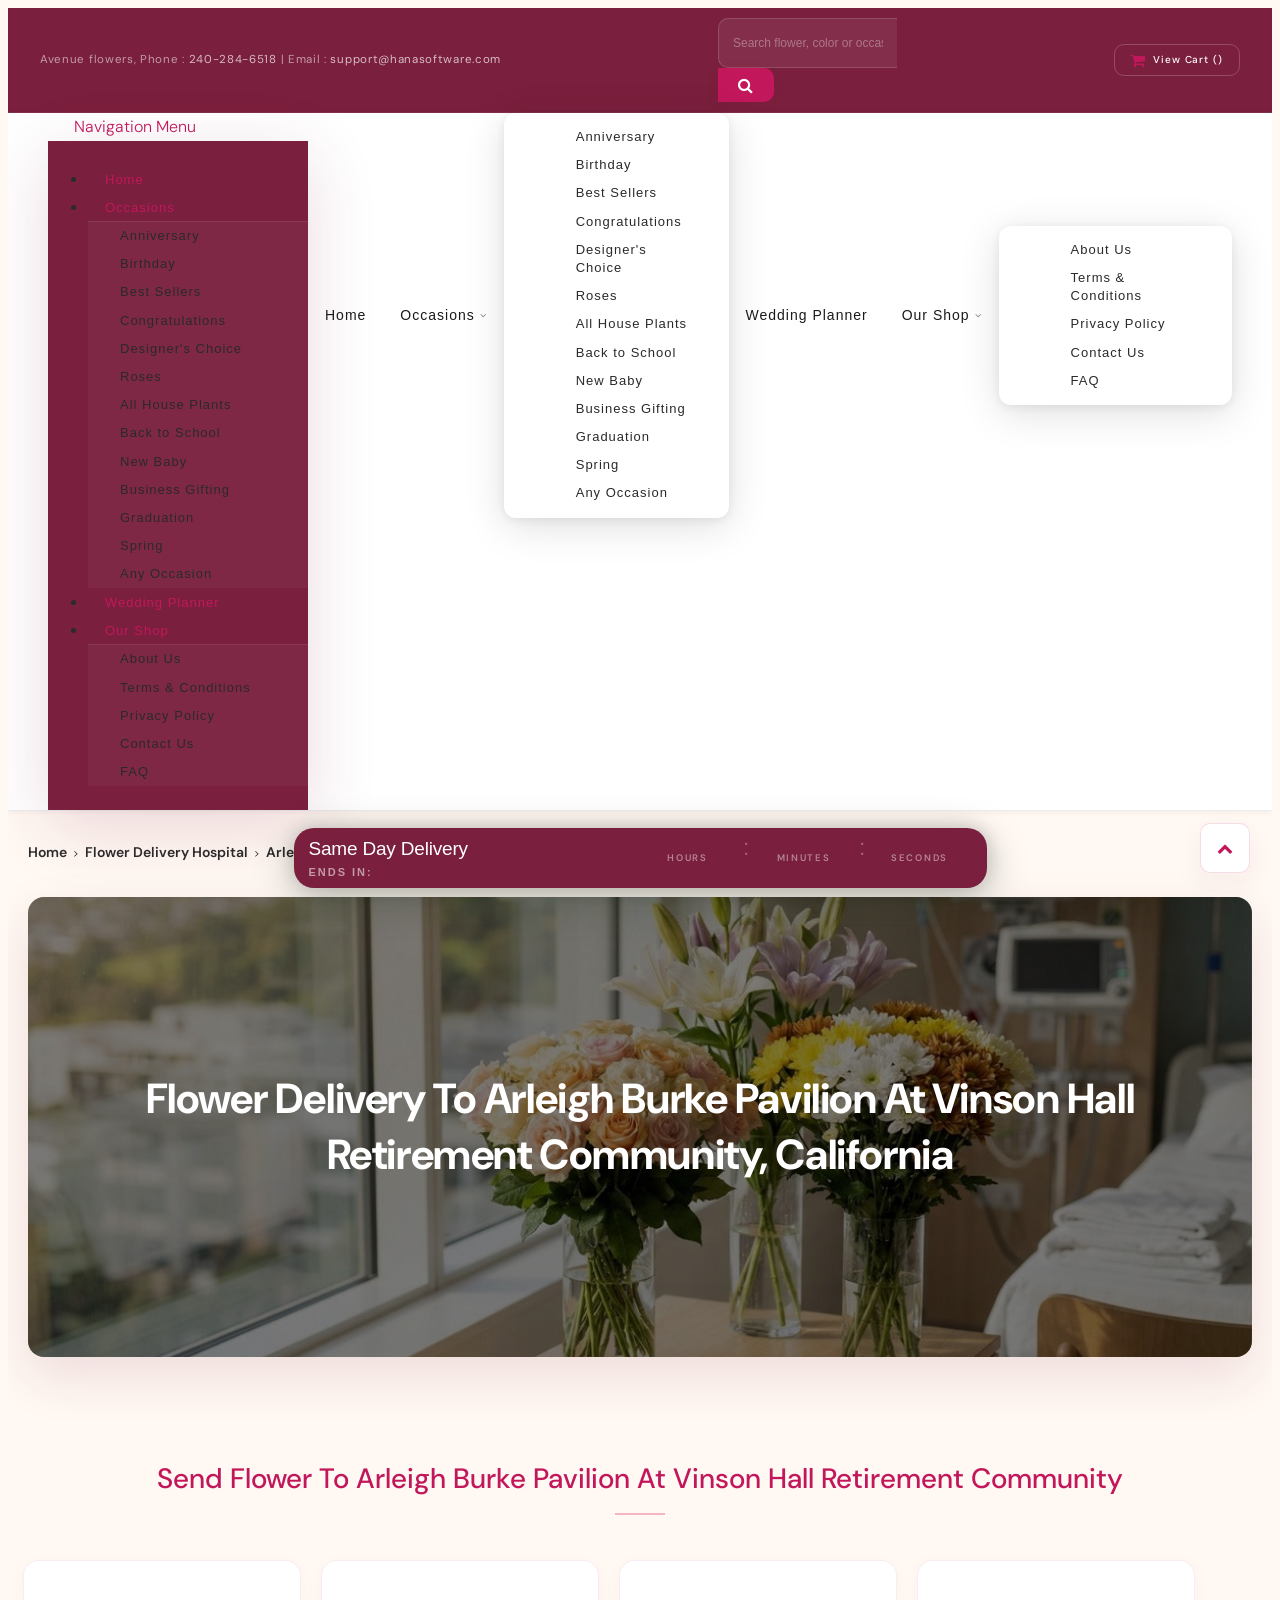
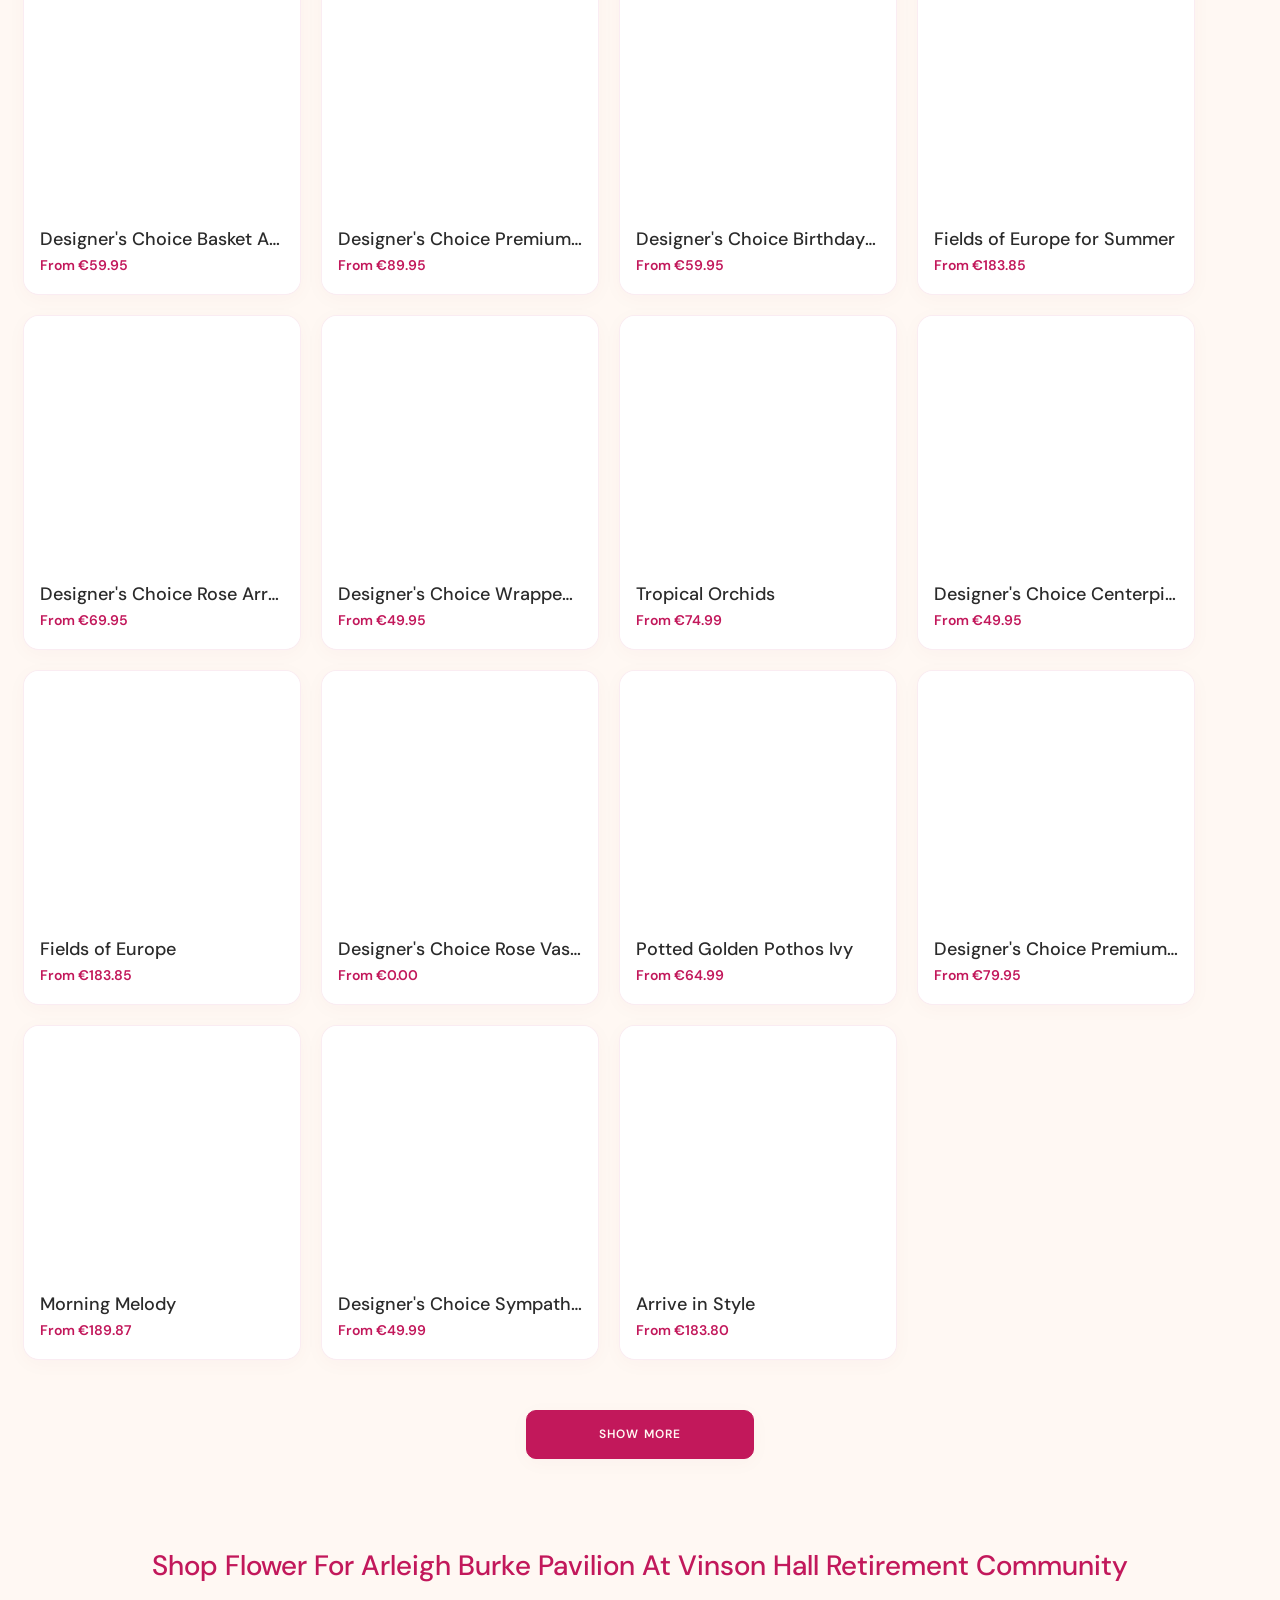
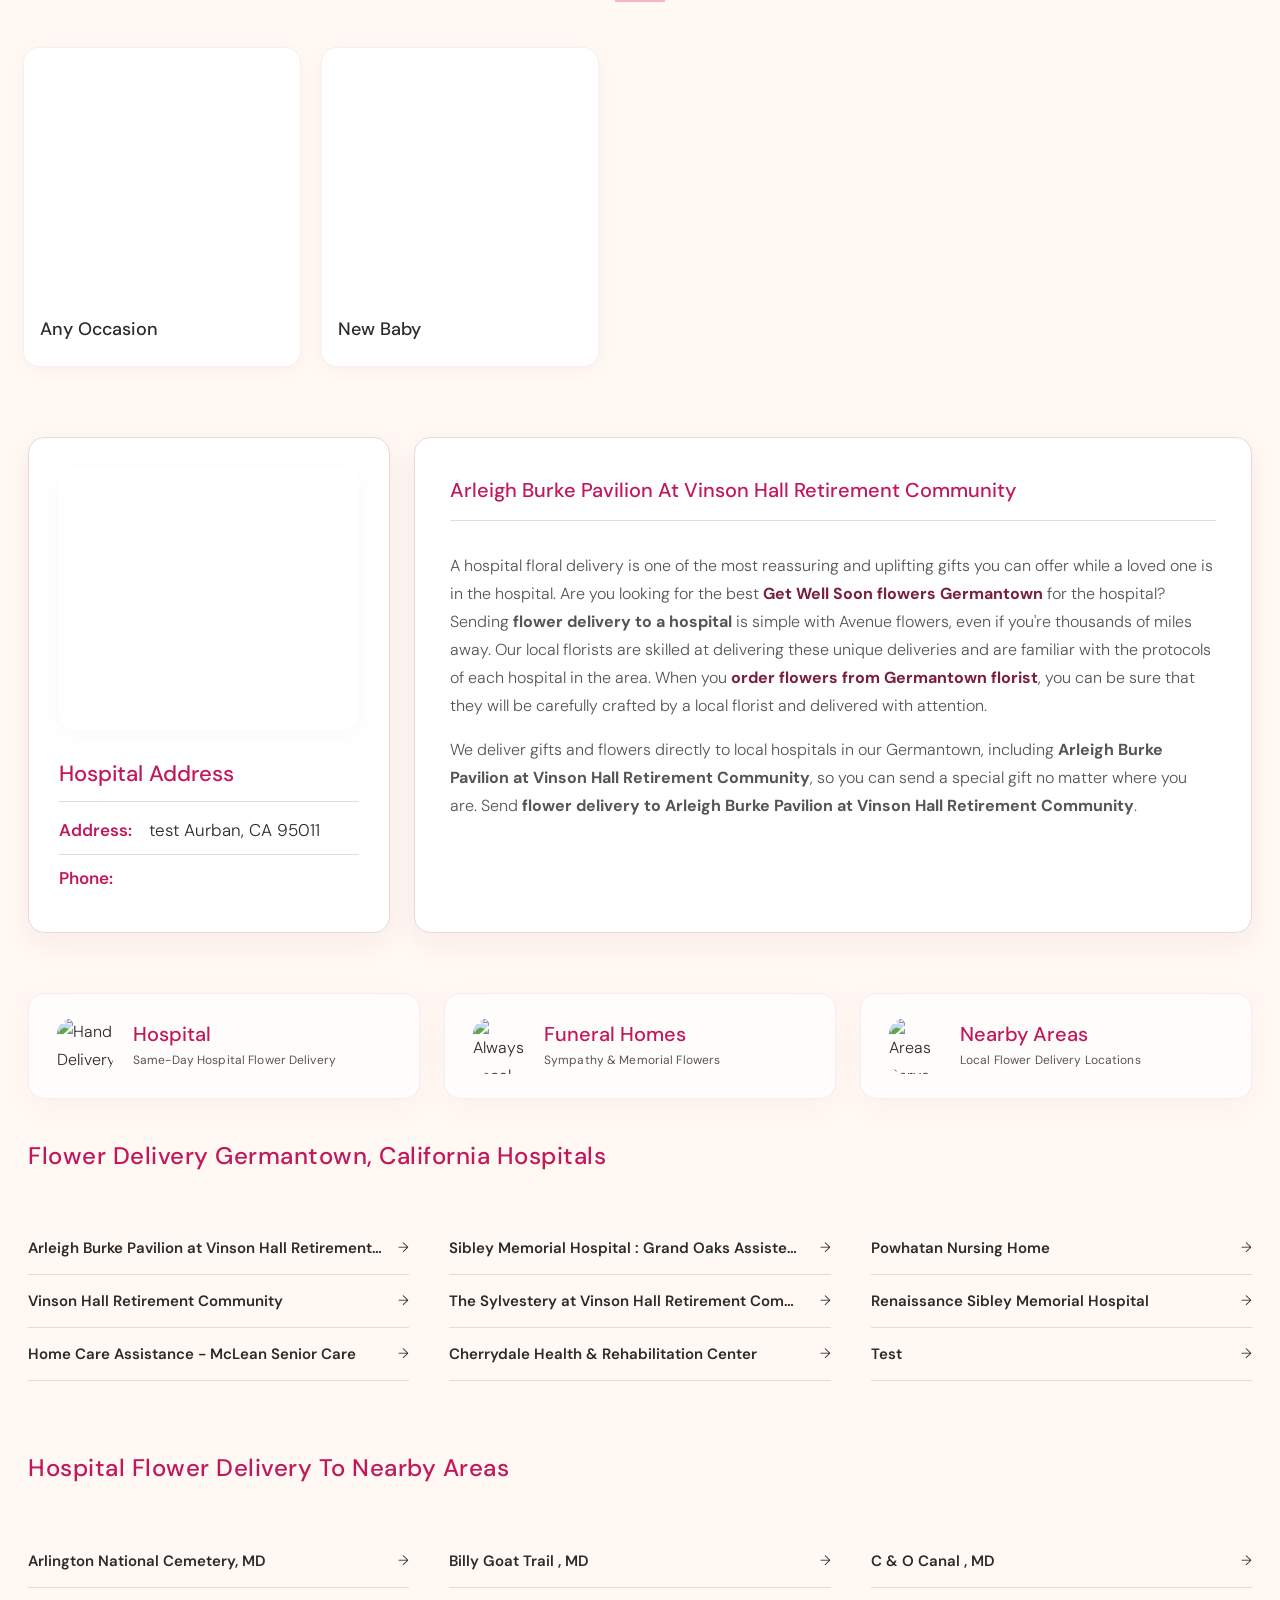
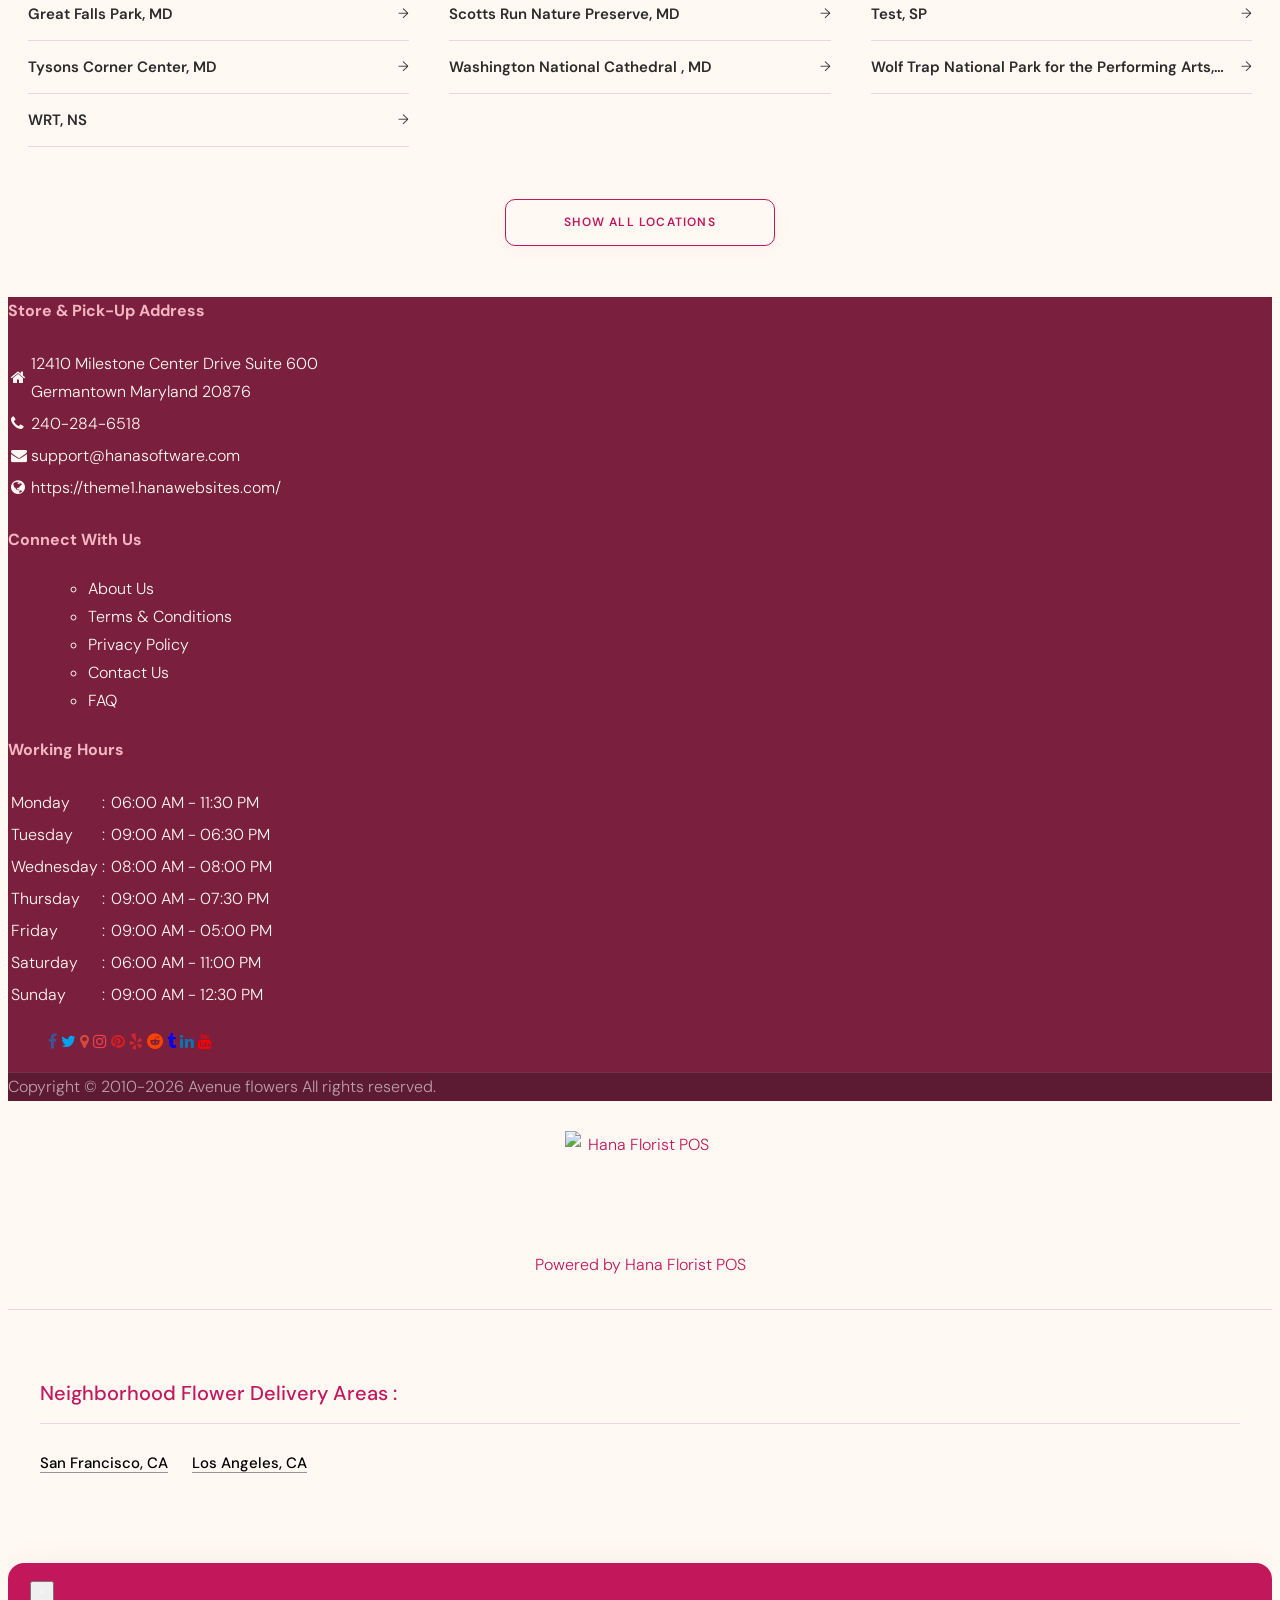
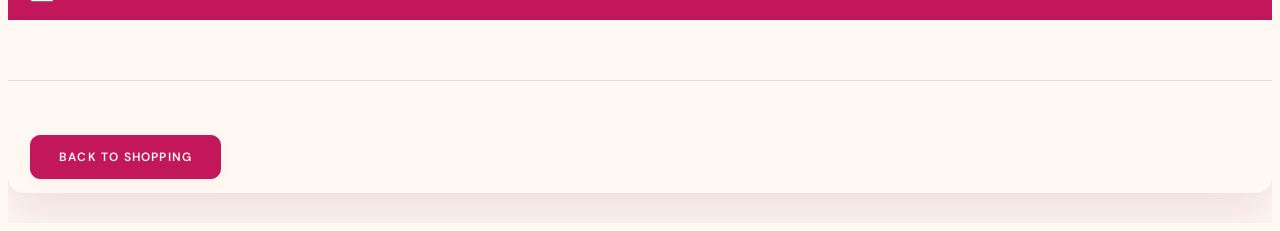
==== HospitalDelivery.html @ 13604759 "Add files via upload" ====
<!DOCTYPE html>
<html lang="en">

<head>

    <meta http-equiv="content-type" content="text/html; charset=utf-8" />
    <meta name="viewport" content="width=device-width,initial-scale=1.0">



    <script>
        // Ensures the cookie is available on all paths by explicitly setting path=/
        document.cookie = "CurrentBrowserPath=" + encodeURIComponent(window.location.pathname) + "; path=/";
    </script>



    <title>Flower Delivery to Arleigh Burke Pavilion at Vinson Hall Retirement Community, Aurban, California | Avenue
        flowers Florist</title>
    <meta name="keywords"
        content="Arleigh Burke Pavilion at Vinson Hall Retirement Community Flower Delivery, Arleigh Burke Pavilion at Vinson Hall Retirement Community, Avenue flowers Florist" />
    <meta name="description"
        content="Arleigh Burke Pavilion at Vinson Hall Retirement Community Flower Delivery. Order flowers online for delivery to Arleigh Burke Pavilion at Vinson Hall Retirement Community in Aurban, California from Avenue flowers Florist." />

    <link rel="canonical"
        href="https://theme1.hanawebsites.com/hospital-flower-delivery/arleigh-burke-pavilion-at-vinson-hall-retirement-community/654" />

    <!-- Facebook Meta Tags -->
    <meta property='og:site_name' content='Avenue flowers'>
    <meta property='og:url'
        content='https://theme1.hanawebsites.com/hospital-flower-delivery/arleigh-burke-pavilion-at-vinson-hall-retirement-community/654'>
    <meta property='og:type' content='website'>
    <meta property='og:title'
        content='Flower Delivery to Arleigh Burke Pavilion at Vinson Hall Retirement Community, Aurban, California | Avenue flowers Florist'>
    <meta property='og:description'
        content='Arleigh Burke Pavilion at Vinson Hall Retirement Community Flower Delivery. Order flowers online for delivery to Arleigh Burke Pavilion at Vinson Hall Retirement Community in Aurban, California from Avenue flowers Florist.'>
    <meta property='og:image'
        content='https://res.cloudinary.com/dizexseir/image/upload/v1641465636/ProImages/xhp5hwuwrxm6uxljllu5.png'>

    <!-- Twitter Meta Tags -->
    <meta name='twitter: card' content='summary_large_image'>
    <meta name='twitter: url'
        content='https://theme1.hanawebsites.com/hospital-flower-delivery/arleigh-burke-pavilion-at-vinson-hall-retirement-community/654'>
    <meta name='twitter: title'
        content='Flower Delivery to Arleigh Burke Pavilion at Vinson Hall Retirement Community, Aurban, California | Avenue flowers Florist'>
    <meta name='twitter: description'
        content='Arleigh Burke Pavilion at Vinson Hall Retirement Community Flower Delivery. Order flowers online for delivery to Arleigh Burke Pavilion at Vinson Hall Retirement Community in Aurban, California from Avenue flowers Florist.'>
    <meta name='twitter: image'
        content='https://res.cloudinary.com/dizexseir/image/upload/v1641465636/ProImages/xhp5hwuwrxm6uxljllu5.png'>

    <script
        type='application/ld+json'>{"@context":"https://schema.org/","@type":"Organization","url":"https://theme1.hanawebsites.com/","logo":"https://res.cloudinary.com/dizexseir/image/upload/v1641465636/ProImages/xhp5hwuwrxm6uxljllu5.png","sameAs":["https://avenue.azurewebsites.net/","https://avenue.azurewebsites.net/","https://avenue.azurewebsites.net/","https://avenue.azurewebsites.net/","https://avenue.azurewebsites.net/","https://avenue.azurewebsites.net/","https://avenue.azurewebsites.net/","https://avenue.azurewebsites.net/","https://avenue.azurewebsites.net/","https://avenue.azurewebsites.net/"]}</script>

    <script
        type='application/ld+json'>{"@context":"https://schema.org","@type":["Florist","LocalBusiness"],"name":"Avenue flowers","description":"Arleigh Burke Pavilion at Vinson Hall Retirement Community Flower Delivery. Order flowers online for delivery to Arleigh Burke Pavilion at Vinson Hall Retirement Community in Aurban, California from Avenue flowers Florist.","image":"https://res.cloudinary.com/dizexseir/image/upload/v1641891621/ProImages/u29ivnjfbkffcyfguugd.png","logo":"https://res.cloudinary.com/dizexseir/image/upload/v1641465636/ProImages/xhp5hwuwrxm6uxljllu5.png","@id":"https://theme1.hanawebsites.com/","url":"https://theme1.hanawebsites.com/","sameAs":["https://avenue.azurewebsites.net/","https://avenue.azurewebsites.net/","https://avenue.azurewebsites.net/","https://avenue.azurewebsites.net/","https://avenue.azurewebsites.net/","https://avenue.azurewebsites.net/","https://avenue.azurewebsites.net/","https://avenue.azurewebsites.net/","https://avenue.azurewebsites.net/","https://avenue.azurewebsites.net/"],"telephone":"240-284-6518","email":"support@hanasoftware.com","priceRange":"0.00 - 649.95","currenciesAccepted":"USD","paymentAccepted":"Credit Card, Invoice/House Account, Cash On Delivery, Gift Card","address":{"@type":"PostalAddress","streetAddress":"12410 Milestone Center Drive Suite 600","addressLocality":"Germantown","addressRegion":"Maryland","postalCode":"20876","addressCountry":"US"},"geo":{"@type":"GeoCoordinates","latitude":"38.930933","longitude":"-77.173171"},"hasMap":"https://avenue.azurewebsites.net/","openingHoursSpecification":[{"@type":"OpeningHoursSpecification","dayOfWeek":["Monday"],"opens":"06:00 AM","closes":"11:30 PM"},{"@type":"OpeningHoursSpecification","dayOfWeek":["Tuesday"],"opens":"09:00 AM","closes":"06:30 PM"},{"@type":"OpeningHoursSpecification","dayOfWeek":["Wednesday"],"opens":"08:00 AM","closes":"08:00 PM"},{"@type":"OpeningHoursSpecification","dayOfWeek":["Thursday"],"opens":"09:00 AM","closes":"07:30 PM"},{"@type":"OpeningHoursSpecification","dayOfWeek":["Friday"],"opens":"09:00 AM","closes":"05:00 PM"},{"@type":"OpeningHoursSpecification","dayOfWeek":["Saturday"],"opens":"06:00 AM","closes":"11:00 PM"},{"@type":"OpeningHoursSpecification","dayOfWeek":["Sunday"],"opens":"09:00 AM","closes":"12:30 PM"}],"areaServed":[{"@type":"Place","name":"Arlington National Cemetery"},{"@type":"Place","name":"Billy Goat Trail"},{"@type":"Place","name":"C & O Canal"},{"@type":"Place","name":"Great Falls Park"},{"@type":"Place","name":"Scotts Run Nature Preserve"},{"@type":"Place","name":"Test"},{"@type":"Place","name":"Tysons Corner Center"},{"@type":"Place","name":"Washington National Cathedral"},{"@type":"Place","name":"Wolf Trap National Park for the Performing Arts"},{"@type":"Place","name":"WRT"}],"review":[{"@type":"Review","author":{"@type":"Person","name":"Shailja J."},"reviewBody":"Lovely flowers","reviewRating":{"@type":"Rating","ratingValue":"4.9"}},{"@type":"Review","author":{"@type":"Person","name":"Troy Weaver"},"reviewBody":"I was invited to Thanksgiving dinner this year. I had never been to their house. I ordered some flowers from Adolfos Florist to be delivered the day before Thanksgiving. The flowers arrived as scheduled and the couple thought the arrangement was beautiful. I would orders flowers again from Adolfos'.","reviewRating":{"@type":"Rating","ratingValue":"4.9"}},{"@type":"Review","author":{"@type":"Person","name":"Theresa Spencer"},"reviewBody":"I placed an order for one of our customers this afternoon. Within 2 hours I received an email stating the delivery has been completed with a picture of the flowers at the door of the customer. The picture is EXACTLY what I ordered online, BRAVO!!! Service could not have been better for a last minute request. Thank you VERY much and I will definitely use them again.","reviewRating":{"@type":"Rating","ratingValue":"4.9"}},{"@type":"Review","author":{"@type":"Person","name":"Lisa Carlin"},"reviewBody":"They provided a beautiful arrangement for my godfather's funeral. Thank you.","reviewRating":{"@type":"Rating","ratingValue":"4.9"}},{"@type":"Review","author":{"@type":"Person","name":"Troy Weaver"},"reviewBody":"I was invited to Thanksgiving dinner this year. I had never been to their house. I ordered some flowers from Adolfos Florist to be delivered the day before Thanksgiving. The flowers arrived as scheduled and the couple thought the arrangement was beautiful. I would orders flowers again from Adolfos'.","reviewRating":{"@type":"Rating","ratingValue":"4.9"}}],"makesOffer":[{"@type":"Offer","name":"Flower Delivery Service Offer","itemOffered":{"@type":"Service","name":"Flower Delivery in Germantown, Maryland","serviceType":"Florist","areaServed":[{"@type":"Place","name":["Arlington National Cemetery","Billy Goat Trail \t","C & O Canal\t","Great Falls Park","Scotts Run Nature Preserve","Test","Tysons Corner Center","Washington National Cathedral ","Wolf Trap National Park for the Performing Arts","WRT"]}]}},{"@type":"Offer","name":"Same day Local Flower Delivery Promotion","price":"0.00","priceCurrency":"USD","eligibleRegion":{"@type":"City","name":"Germantown"},"itemOffered":{"@type":"Service","name":"Flower Delivery"}}]}</script>
    <script type='application/ld+json'>
{
  "@context": "https://schema.org",
  "@type": "BreadcrumbList",
  "name": "Site Map",
  "itemListElement": [
    {
      "@type": "ListItem",
      "position": 1,
      "item": {
        "name": "Home",
        "@id": "https://theme1.hanawebsites.com/"
      }
    }
    ,
{
  "@type": "ListItem",
  "position": 2,
  "item": {
    "name": "Congratulations",
    "@id": "https://theme1.hanawebsites.com/categories/congratulations/348853"
  }
}
,
{
  "@type": "ListItem",
  "position": 3,
  "item": {
    "name": "Designer's Choice",
    "@id": "https://theme1.hanawebsites.com/categories/designer-s-choice/344204"
  }
}
,
{
  "@type": "ListItem",
  "position": 4,
  "item": {
    "name": "Birthday Gift Baskets",
    "@id": "https://theme1.hanawebsites.com/categories/birthday-gift-baskets/376216"
  }
}
,
{
  "@type": "ListItem",
  "position": 5,
  "item": {
    "name": "Funeral Sprays",
    "@id": "https://theme1.hanawebsites.com/categories/funeral-sprays/348841"
  }
}
,
{
  "@type": "ListItem",
  "position": 6,
  "item": {
    "name": "All House Plants",
    "@id": "https://theme1.hanawebsites.com/categories/all-house-plants/344203"
  }
}
,
{
  "@type": "ListItem",
  "position": 7,
  "item": {
    "name": "Anniversary",
    "@id": "https://theme1.hanawebsites.com/categories/anniversary/348840"
  }
}
,
{
  "@type": "ListItem",
  "position": 8,
  "item": {
    "name": "Any Occasion",
    "@id": "https://theme1.hanawebsites.com/categories/any-occasion/348856"
  }
}
,
{
  "@type": "ListItem",
  "position": 9,
  "item": {
    "name": "Spring",
    "@id": "https://theme1.hanawebsites.com/categories/spring/8119"
  }
}
,
{
  "@type": "ListItem",
  "position": 10,
  "item": {
    "name": "Birthday",
    "@id": "https://theme1.hanawebsites.com/categories/birthday/289029"
  }
}
,
{
  "@type": "ListItem",
  "position": 11,
  "item": {
    "name": "New Baby",
    "@id": "https://theme1.hanawebsites.com/categories/new-baby/8105"
  }
}
,
{
  "@type": "ListItem",
  "position": 12,
  "item": {
    "name": "Thank You",
    "@id": "https://theme1.hanawebsites.com/categories/thank-you/8104"
  }
}
,
{
  "@type": "ListItem",
  "position": 13,
  "item": {
    "name": "Back to School",
    "@id": "https://theme1.hanawebsites.com/categories/back-to-school/8126"
  }
}
,
{
  "@type": "ListItem",
  "position": 14,
  "item": {
    "name": "Business Gifting",
    "@id": "https://theme1.hanawebsites.com/categories/business-gifting/348857"
  }
}
,
{
  "@type": "ListItem",
  "position": 15,
  "item": {
    "name": "Graduation",
    "@id": "https://theme1.hanawebsites.com/categories/graduation/8178"
  }
}

  ]
}
</script>


    <!--Favicon Icons-->
    <link rel="icon" href="https://www.hanafloralpos2.com/images/proimages/favicon(38).ico" type="image/x-icon" />
    <link rel="shortcut icon" href="https://www.hanafloralpos2.com/images/proimages/favicon(38).ico"
        type="image/x-icon" />
    <link rel="stylesheet" href="https://cdnjs.cloudflare.com/ajax/libs/font-awesome/6.4.0/css/all.min.css">


    <!-- Template CSS -->
    <link href='https://hana-cdn-g9fcbgbya0azddab.a01.azurefd.net/ecommerce/Content/Theme1/css/style.min.css'
        rel='stylesheet' />
    <link href='https://hana-cdn-g9fcbgbya0azddab.a01.azurefd.net/ecommerce/Content/commoncss/ExitIntent.min.css'
        rel='stylesheet' />
    <link rel="preload" href="/Content/commoncss/font-awesome.min.css?v=0615080609" as="style"
        onload="this.rel = 'stylesheet'">
    <link href='https://hana-cdn-g9fcbgbya0azddab.a01.azurefd.net/ecommerce/Content/commoncss/toastr.min.css'
        rel='stylesheet' />
    <link href='https://hana-cdn-g9fcbgbya0azddab.a01.azurefd.net/ecommerce/Content/commoncss/labs.min.css'
        rel='stylesheet' />
    <link href='https://hana-cdn-g9fcbgbya0azddab.a01.azurefd.net/ecommerce/Content/commoncss/masonry.min.css'
        rel='stylesheet' />
    <link href='https://hana-cdn-g9fcbgbya0azddab.a01.azurefd.net/ecommerce/Content/commoncss/BannerModel.min.css?v=1.1'
        rel='stylesheet' />
    <link rel="stylesheet" href="https://cdnjs.cloudflare.com/ajax/libs/font-awesome/4.7.0/css/font-awesome.css">
    <link rel="stylesheet" href="index.css">
    <!-- <style>
    /*added by UI team on 17/06/2024 for theme issue*/
    header .dropdown ul a:hover, header .dropdown ul a:focus {
        color: #fff !important
    }
    #navigation-menu .custom-dropdown {
        top: 60px !important;
    }

    .dropdown {
        position: relative !important;
    }

    #navigation-menu .dropdown:hover > .dropdown-menu {
        left: 0;
        right: auto;
    }

    .dropdown-menu {
        min-width: 240px;
    }

    #navigation-menu .dropdown a {
        cursor: pointer;
        display: block;
        width: 100%;
    }
    header .dropdown ul a {
        position: relative;
        width: fit-content;
    }

        header .dropdown ul a:after {
            position: absolute;
            content: "";
            width: 0px;
            height: 1px;
            top: 50%;
            right: -15px;
            background: #fff;
            transition: 0.3s ease;
        }

        header .dropdown ul a:hover:after, header .dropdown ul a:focus:after {
            width: 7px;
        }

    .footer-center a {
        position: relative;
        width: fit-content;
    }

        .footer-center a:after {
            position: absolute;
            position: absolute;
            content: "";
            width: 0px;
            height: 1px;
            top: 50%;
            right: -15px;
            background: #fff;
            transition: 0.3s ease;
        }

        .footer-center a:hover:after {
            width: 7px;
        }

        .footer-center a:hover, .footer-center a:focus {
            color: #fff !important
        }

    .newsletter .email {
        height: 42px;
    }

    #ContactDetails h4 {
        font-family: system-ui;
        font-weight: 400;
        font-size: 1.5em;
        color: #3c3c3c;
        text-transform: capitalize;
    }

    .contact-form textarea {
        padding: 0.5em 1em;
    }

    .contact-form input[type="button"] {
        font-family: system-ui;
        color: #fff;
        font-size: 14px;
        text-transform: uppercase;
        padding: .8em 1em;
        font-weight: 600;
        background: #294857;
    }

        .contact-form input[type="button"]:hover, .contact-form input[type="button"]:focus {
            background: #447187 !important;
            color: #fff;
        }

    .contact input:hover, .contact input:focus, .contact-form textarea:hover, .contact-form textarea:focus {
        border-color: #294857;
    }



    .gift_main_wrap {
        border: none;
        border-bottom: none;
        background: transparent;
    }

    #BindProductImages .product-container {
        background: #fff;
        /*margin-bottom: 15px;*/
    }

    .Pager .page:hover {
        background: #294857;
        color: #fff !important;
    }

    #PromoProducts .product-container {
        padding: 0px;
    }

    #BestSellerCarousel {
        position: relative;
    }

        #BestSellerCarousel .owl-stage-outer, #BestSellerCarousel .owl-carousel .owl-stage {
            position: inherit;
        }

        #BestSellerCarousel .owl-nav {
            position: absolute;
            top: 38%;
            width: 100%;
            transform: translateY(-50%);
        }

            #BestSellerCarousel .owl-nav button {
                transform: none;
                padding: 3px 15px !important;
                top: auto;
            }

        #BestSellerCarousel .owl-prev span, #BestSellerCarousel .owl-next span {
            font-size: 34px;
            display: block;
            color: #000;
            line-height: normal;
        }

    #BestSeller .owl-carousel .owl-nav button.owl-next {
        right: -48px;
    }

    #BestSeller .owl-carousel .owl-nav button.owl-prev {
        left: -65px;
    }

    #BestSeller .owl-item div {
        background: #fff;
    }

    #BestSellerCarousel .owl-item img {
        object-fit: contain;
    }

    #BestSellerCarousel .description {
        width: 100%;
        display: flex;
        flex-direction: column;
        justify-content: center;
    }

    .product_size_radio .activeRadio + .front-end.box:hover {
        background: #294857 !important
    }

    #AddOnsDisplay .input-group .form-control {
        height: 39.7px;
    }

    #AddOnsDisplay .gift_title_sec .input-group {
        margin-bottom: 0px;
    }

    #AddOnsDisplay .gift_title_sec label {
        font-size: 13px;
        margin-bottom: 10px;
    }

    #weddingPlannerFrame {
        z-index: 9 !important;
    }

    #AddOnsDisplay .pretty.p-svg .state .svg {
        top: -10%;
    }

    #top-header .top-bar {
        padding: 10px 0px;
        border-top: 1px solid #b7b7b7;
    }

        #top-header .top-bar div p {
            margin: 0px;
        }

        #top-header .top-bar .container {
            display: flex;
            flex-direction: row;
            align-items: center;
        }

            #top-header .top-bar .container .ViewCart {
                position: relative;
                top: auto;
                left: auto;
                right: auto;
            }

            #top-header .top-bar .container #txtSearch {
                height: 39.7px;
            }

            #top-header .top-bar .container .input-group-btn:last-child > .btn {
                margin-left: 0px;
            }

    #divSocialDetails a:after, #divSocialDetails a:hover:after {
        display: none;
    }

    #vp_footer {
        padding: 50px 0px;
    }

        #vp_footer .container .row {
            padding-top: 0px;
        }

            #vp_footer .container .row:first-child {
                margin-bottom: 20px;
            }

        #vp_footer #divSocialDetails {
            margin: 0px;
        }

    #innerPrivSecurContainer {
        padding: 1% 4%;
        margin: 1% 1% 5% 1%;
        box-shadow: 0 0 20px #dedede;
    }

        #innerPrivSecurContainer h3 {
            padding-left: 0px;
        }

    .cst_topborder {
        border: none !important;
        padding: 1% 4%;
        margin: 1% 1% 5% 1% !important;
        box-shadow: 0 0 20px #dedede;
    }

    #BindContent .cst_topborder[style="border-top:none;"] {
        border: none;
        padding: 0px !important;
        margin: 0px !important;
        box-shadow: none !important;
    }

    #Hana_6 {
        min-height: auto !important;
    }

    #myCarousel1 .carousel-caption {
        bottom: auto !important;
        transform: translate(-50%, -50%);
        left: 50%;
        right: auto;
        top: 50%;
        padding-top: 140px;
    }

    #MenuList {
        z-index: 9999;
    }

    .iconic-thumbs .context img {
        margin-bottom: 10px;
    }

    .meet-the-team h2, .newsletter h1 {
        font-weight: 500;
        margin-top: 0px;
    }

    #CartDetails td table td, #CartDetails th table th {
        vertical-align: middle;
    }

    #CartDetails td, #CartDetails table {
        border-color: #447187;
    }

    #CartDetails th {
        border-color: #447187;
        border-color: #002130;
    }

    input[value="Continue Shopping"], input[value="Proceed to Checkout"] {
        background-color: #294857;
        border-color: #294857;
    }

        input[value="Continue Shopping"]:hover, input[value="Proceed to Checkout"]:hover {
            background-color: #447187;
            border-color: #447187;
        }

    .delivery-fee-widget {
        align-items: center;
    }

    #BindCategories .product-container {
        background: #fff;
        //margin-bottom: 15px;
    }

        #BindCategories .product-container .product-box {
            margin-bottom: 0px;
        }

    .productdetail .pro-detail-infor .pro-img {
        width: 100% !important;
        background: #fff;
    }

    .product_size_radio label {
        position: relative;
    }

    .product_size_radio .radio-readmore {
        position: relative;
        transform: none;
        -webkit-transform: none;
        -moz-transform: none;
        top: auto;
        -o-transform: none;
    }

    .product_size_radio .front-end {
        height: auto;
        padding: 6px 4px;
        position: relative
    }

    .product_size_radio .radio-readmore {
        padding: 0px;
    }

    .product_size_radio .front-end:before {
        content: '';
        top: 0px;
        width: 0%;
        left: 0px;
        right: 0px;
        height: 3px;
        background: #294857;
        transition: 0.3s ease;
        position: absolute
    }

    .product_size_radio .activeRadio + .front-end.box:hover::before {
        width: 0%;
    }

    .product_size_radio .front-end:hover:before {
        width: 100%;
    }

    .product_title {
        line-height: 1.3 !important;
    }

    .topheader-navholder-rg .container {
        display: flex;
        flex-direction: row;
        align-items: center;
    }

        .topheader-navholder-rg .container #MenuList {
            width: 100%;
            padding: 0px !important;
        }

        .topheader-navholder-rg .container #MenuTemplate {
            width: 100%;
        }

        .topheader-navholder-rg .container #navigation-menu > ul {
            float: none;
            display: flex;
            flex-wrap: wrap;
            width: 100%;
        }

    #navigation-menu > ul > li, #navigation-menu > ul > li > a, #navigation-menu > ul > .dropdown {
        align-items: center;
        display: flex;
    }

  

    .sticky .nav {
        justify-content: center;
    }

    #PromoProducts .title_block {
        margin-top: 0px !important;
    }

    #PromoProducts .top-products, .newsletter, .meet-the-team, intro-with-image {
        padding: 70px 0;
    }

    #PromoProducts h4 {
        margin-bottom: 0 !important;
    }

    #PromoProducts .top-products .tagline {
        margin-bottom: 0px;
        display: block;
    }

        #PromoProducts .top-products .tagline p {
            line-height: 1.7;
            margin-bottom: 0px;
        }

    #PromoProducts .top-products .prod-title {
        margin: 0px 0px 17px;
    }

    .meet-the-team img {
        padding: 10px;
        margin: 0px !important;
        object-fit: contain;
        width: 100%;
        background: #fff;
    }

    .meet-the-team b, .meet-the-team p {
        background: #fff;
        margin: 0px;
        padding-bottom: 10px;
    }

    #BindCategories .right-block .product-box, #BindProductImages .right-block .product-box, #PromoProducts .product-container .right-block .product-box {
        margin-bottom: 0px !important;
        display: flex;
        flex-direction: column;
        justify-content: center;
        padding: 10px;
        border-top: 1px solid #bfbfbf80;
    }

    #BindProductImages .right-block, #BindCategories .right-block {
        margin: 0px;
    }

        #BindCategories .right-block .product-box .name .product-name {
            font-size: 18px !important;
            font-weight: 500;
        }

    .productdetail .ProdCar {
        position: relative;
    }

    .top-products .product-name {
        padding-top: 0px;
    }

    #BindProductsData #BindProductImages {
        display: flex;
        flex-wrap: wrap;
    }

        #BindProductsData #BindProductImages .products-it, #BindProductsData #BindProductImages .product-container {
            height: 100%;
        }

        #BindProductsData #BindProductImages .col-sp-12 {
            margin-bottom: 15px;
        }

    #AddOnsDisplay .row {
        z-index: 9;
        position: relative;
    }

    .productdetail .product_title {
        line-height: 1.5 !important
    }

    #ChangeZip {
        margin-left: auto;
    }

    #AddOnsDisplay .row .col-md-3 .gift_main_hdr {
        padding: 0px;
    }

    .shoplist .pro-list-it a.readmore {
        font-family: system-ui !important;
    }

    .gift_main {
        border-radius: 0;
        border: 1px solid #d5d5d5;
        border-bottom: 2px solid #294857;
        background: #fff;
        height: 100%;
        padding-top: 15px;
    }

    #BindCategories .product-card-row {
        display: flex;
        flex-wrap: wrap;
    }

        #BindCategories .product-card-row .col-xs-12 {
            margin-bottom: 15px;
        }

    #BindCategories .products-it .product-container .right-block {
        min-height: auto !important;
    }

        #BindCategories .products-it .product-container .right-block .product-box {
            min-height: auto;
            margin: 0px;
            padding: 20px 5px;
            display: flex;
            flex-direction: column;
            justify-content: center;
        }

    #BindCategories .product-card-row .products-it, #BindCategories .product-card-row .products-it .product-container {
        height: 100%;
    }

    .delivery-fee-widget #ZipcodeDiv[style="display: none;"] + .wd-100 {
        width: 100%;
    }

    #navigation-menu .dropdown a {
        cursor: pointer;
    }

    #navigation-menu .dropdown:hover > a {
        color: #bbb;
    }

    #super-footer {
        padding: 7px 50px 50px;
    }

    #PromoProducts .row {
        display: flex;
        flex-wrap: wrap;
    }

        #PromoProducts .row .col-sm-6 {
            margin-bottom: 15px;
        }

    #PromoProducts .product-container {
        margin-bottom: 0px;
        height: 100%;
    }

    #PromoProducts .right-block {
        min-height: auto !important;
    }

    #BindProductImages .right-block, #BindCategories .right-block {
        min-height: auto !important;
    }

    @media only screen and (min-width: 768px) and (max-width: 1024px) {
        #Hana_6 {
            height: auto !important;
        }
    }

    @media (max-width:1200px) {
        #navigation-menu ul li a {
            margin: 0px 6px;
        }

        #myCarousel1 .carousel-caption {
            padding: 230px 0px 100px;
        }

            #myCarousel1 .carousel-caption h5 {
                font-size: 40px;
            }

            #myCarousel1 .carousel-caption h3 {
                font-size: 30px;
                margin-bottom: 15px;
            }
    }

    @media (max-width:767px) {
        #PromoProducts .row .col-sm-6 {
            width: 100%;
        }

        .top-bar .container {
            padding: 0px;
        }

            .top-bar .container div p {
                margin: 0px;
            }

            .top-bar .container div .quick-search .pull-right {
                padding: 0px;
                margin-top: 10px;
            }

        .top-bar {
            padding: 10px 0px;
        }

            .top-bar .container div .quick-search .input-group {
                border: 1px solid #000;
                margin: 0px 15px;
            }

        .ui-widget #txtSearch {
            border-bottom: none !important;
        }

        .ViewCart {
            display: block;
            position: relative;
            top: auto;
            right: 0px;
            left: 0px;
            margin-top: 6px;
            float: none;
            text-align: center;
        }

            .ViewCart span {
                border-bottom: none;
                color: #fff;
            }

        .topheader-navholder-rg .container {
            padding: 0px;
            display: flex;
            justify-content: space-between;
            align-items: center;
        }

        #MobileMenu {
            margin: 0px;
            position: inherit !important;
        }

            #MobileMenu .navbar-default {
                background-color: transparent;
                border: none;
            }

                #MobileMenu .navbar-default .navbar-toggle {
                    border: none;
                }

            #MobileMenu .navbar-brand {
                display: none;
            }

            #MobileMenu .navbar-default .navbar-toggle span {
                background: #fff;
            }

        #BtnCart span {
            border-bottom: none;
            padding-bottom: 0px;
        }

        .topheader-navholder-rg .container:before, .topheader-navholder-rg .container:after {
            display: none;
        }

        #MobileMenuTemplate .navbar, .topheader-navholder-rg .col-md-9 {
            position: inherit
        }

        .topheader-navholder-rg {
            position: relative
        }

        #MobileMenuTemplate .navbar-collapse {
            position: absolute;
            top: 60px;
            left: 30px;
            right: 0px;
            width: 90%;
            background: #1f1f21;
        }

        .navbar-collapse ul li a:hover, .navbar-collapse ul li a:focus, .navbar-collapse ul .dropdown-menu li a:hover, .navbar-collapse ul .dropdown-menu li a:focus {
            color: #fff !important;
        }

        .navbar-collapse ul .open a:hover, .navbar-collapse ul .open a:focus {
            color: #1f1f21 !important;
        }

        .navbar-collapse ul .open a {
            color: #777;
        }

        .navbar-collapse ul .dropdown-menu li {
            margin-left: 10px
        }

        .top-products .title_block, .intro-with-image h2, .meet-the-team h2 {
            margin-top: 0px !important;
            font-size: 32px !important;
            margin-bottom: 10px;
        }

        .tagline p {
            margin-bottom: 30px;
        }

        .top-products .tagline {
            margin-bottom: 0px;
        }

        #PromoProducts .right-block {
            margin-top: 0px;
            align-items: center;
            justify-content: center;
            display: flex;
        }

        .product-box {
            min-height: auto;
        }

        #PromoProducts .product-container {
            padding: 15px 9px;
        }

        .countable h4 {
            margin-top: 0px;
            font-size: 40px;
        }

        .countable h6 {
            font-size: 25px;
        }

        .countable .block {
            margin-bottom: 25px;
        }

        .intro-with-image h5, .meet-the-team h5 {
            font-size: 26px !important;
        }

        .newsletter h1 {
            margin-top: 0px !important;
            font-size: 40px !important;
        }

        #BindProductsData .heading-sec h1 {
            font-size: 25px !important;
        }

        .shoplist .pro-list-it a.readmore {
            float: none !important;
            margin-bottom: 10px;
        }

        #AddOnsDisplay .row .col-md-3 {
            width: 100%
        }

        #AddOnsDisplay .addon_title {
            margin-top: 30px;
        }

        .contact input {
            margin-bottom: 10px
        }

        .navbar-default .navbar-toggle:hover, .navbar-default .navbar-toggle:focus {
            background-color: transparent;
        }

        #top-header .top-bar .container {
            flex-direction: column;
        }

        #vp_footer {
            padding: 30px 0px;
        }

        a.product_img_link img.img-responsive {
            height: 250px !important;
            object-fit: contain;
        }

        #PromoProducts .top-products, .newsletter, .meet-the-team, intro-with-image {
            padding: 30px 0;
        }

        #super-footer {
            padding: 30px 15px;
        }

            #super-footer h4 {
                padding-top: 0px;
                margin-top: 0px;
            }

        .footer-center .container {
            max-width: 100%;
            padding-left: 30px;
            padding-right: 30px;
        }

        .heading-sec h1, #NoProducttitle, #BindContent > h1, .blogsingle h1 {
            font-size: 30px;
        }

        .meet-the-team .row .col-sm-6 {
            margin-bottom: 15px;
        }

        #BindContent > h1, .blogsingle h1 {
            font-size: 30px;
        }

        .Logo_style {
            color: #ffffff !important;
        }

        .input-group {
            position: relative;
        }

        #top-header .top-bar .container #txtSearch {
            padding: 5px 60px 5px 10px;
        }

        #top-header .top-bar .container #BtnSearch {
            position: absolute;
            top: 0px;
            bottom: 0px;
            right: 0px;
            z-index: 99;
            padding: 0px;
            width: 45px;
            height: 100%;
        }

        #BindCategories .right-block .product-box, #BindProductImages .right-block .product-box, #PromoProducts .product-container .right-block .product-box {
            width: 100%;
        }

        .bread-crumb {
            margin-top: 0px !important;
        }

        #PromoProducts .right-block {
            min-height: auto !important;
        }

        #PromoProducts .product-container {
            padding: 0px;
        }
    }
    /*End added by UI team on 17/06/2024 for theme issue*/
    .pro-img #ProductImg {
        margin: auto;
    }

    #Hana_6 {
        min-height: 50vh;
        background-color: grey !important;
    }

    .logo {
        min-height: 70px;
    }

    @media only screen and (max-width:480px) {
        .logo {
            min-height: 0;
        }
    }

    @media only screen and (max-width:767px) {
        .cat-catalog .product-name {
            white-space: nowrap !important;
        }

        #Hana_6 {
            height: 25vh;
            background-color: grey !important;
        }
    }

    @media only screen and (min-width:768px) and (max-width: 1024px) {
        #Hana_6 {
            height: 30vh;
            background-color: grey !important;
        }
    }

    .meet-the-team img {
        margin: auto;
    }

    .newsletter .news-fields {
        margin: 0px auto 30px auto;
    }
    /*added by dilip for #100312*/
    .tooltip-inner {
        max-width: 100%;
        padding: 8px 8px;
    }
    /*#100312*/
    a.product_img_link {
        height: 280px;
        background-size: contain;
        background-position: top center;
        background-repeat: no-repeat;
    }

    .pretty.p-round .state label:after, .pretty.p-round .state label:before {
        border-radius: 0%;
    }

    .pretty.p-svg .state .svg {
        font-size: 1.1em;
    }
</style>
    
    <style>
        .pro-img #ProductImg {
            margin: auto;
        }

        #Hana_6 {
            min-height: 50vh;
            background-color: grey !important;
        }

        .logo {
            min-height: 70px;
        }

        @media only screen and (max-width:480px) {
            .logo {
                min-height: 0;
            }

      
        }

        @media only screen and (max-width:767px) {
            .cat-catalog .product-name {
                white-space: nowrap !important;
            }

            #Hana_6 {
                height: 25vh;
                background-color: grey !important;
            }
        }

        @media only screen and (min-width:768px) and (max-width: 1024px) {
            #Hana_6 {
                height: 30vh;
                background-color: grey !important;
            }
        }

        .meet-the-team img {
            margin: auto;
        }

        .newsletter .news-fields {
            margin: 0px auto 30px auto;
        }
        /*added by dilip for #100312*/
        .tooltip-inner {
            max-width: 100%;
            padding: 8px 8px;
        }
        /*#100312*/
        a.product_img_link {
            height: 280px;
            background-size: contain;
            background-position: top center;
            background-repeat: no-repeat;
        }

        .pretty.p-round .state label:after, .pretty.p-round .state label:before {
            border-radius: 0%;
        }

        .pretty.p-svg .state .svg {
            font-size: 1.1em;
        }
    </style> -->




    <!---google analytics--->
    <!--Added by Chand for #100977-->

    <!-- Global site tag (gtag.js) - Google Analytics -->
    <script async src="https://www.googletagmanager.com/gtag/js?id=123456789"></script>
    <script>
        window.dataLayer = window.dataLayer || [];
        function gtag() { dataLayer.push(arguments); }
        gtag('js', new Date());
        gtag('config', '123456789');
    </script>
    <!-- Facebook Pixel Code -->
    <script>
        !function (f, b, e, v, n, t, s) {
            if (f.fbq) return; n = f.fbq = function () { n.callMethod ? n.callMethod.apply(n, arguments) : n.queue.push(arguments) };
            if (!f._fbq) f._fbq = n; n.push = n; n.loaded = !0; n.version = '2.0';
            n.queue = []; t = b.createElement(e); t.async = !0;
            t.src = v; s = b.getElementsByTagName(e)[0];
            s.parentNode.insertBefore(t, s)
        }(window, document, "script", "https://connect.facebook.net/en_US/fbevents.js");
        fbq('init', '123456789');
        fbq('track', 'PageView');
    </script>
    <noscript>
        <img height="1" width="1" style="display:none"
            src="https://www.facebook.com/tr?id=123456789&ev=PageView&noscript=1" />
    </noscript>
    <!-- End Facebook Pixel Code --> <!--End #100977-->
    <!------>

</head>

<body class="landing home-1">



    <!-- Header -->
    <div id="all">

        <div id="HeaderBanner">
        </div>

        <div id="HeaderCoupon">
        </div>
        <header id="top-header">
            <div class="header-main ht-header wow slideInDown" data-wow-duration="1s" data-wow-delay="0.5s">
                <div class="top-bar">
                    <div class="container">

                        <div class="col-md-7">
                            <p>Avenue flowers, Phone : <a href="tel:240-284-6518">240-284-6518</a> | Email : <a
                                    href="mailto:support@hanasoftware.com">support@hanasoftware.com</a></p>
                        </div>

                        <div class="col-md-3 col-sm-6">


                            <div class="row quick-search" style="margin-top: 0%;">
                                <div class="col-md-12 col-xs-12 pull-right">
                                    <div class="ui-widget">
                                        <div class="input-group">
                                            <input id="txtSearch" placeholder="Search flower, color or occasion"
                                                class="form-control" aria-label="Text input with multiple buttons">
                                            <div class="input-group-btn"><button id="BtnSearch" type="button"
                                                    class="btn btn-default"><i class="fa fa-search" aria-hidden="true"
                                                        style="font-size: 16px;"></i></button></div>
                                        </div>
                                    </div>
                                </div>
                            </div>

                        </div>
                        <div class="col-md-2 text-left col-sm-6">
                            <span onclick="VeiwCartDetails()" class="ViewCart"><a id="BtnCart"><i
                                        class="fa fa-shopping-cart"></i> <span>View Cart (<span
                                            id="CartitemCount"></span>)</span></a></span>
                        </div>
                    </div>
                </div>

                <div class="topheader-navholder clearfix" id="top-navbar-nav">
                    <div class="topheader-navholder-rg">
                        <div class="container">
                            <div class="col-md-3 text-center">
                                <!--Begin | Logo-->
                                <div class="logo" id="vp_logo">

                                    <a class="hd-logo" href="https://theme1.hanawebsites.com/">
                                        <img id="ShopLogo" class="logo cld-responsive lazyload"
                                            src="https://res.cloudinary.com/dizexseir/image/upload/w_300,c_limit,f_auto,q_auto/v1641465636/ProImages/xhp5hwuwrxm6uxljllu5.png"
                                            loading="lazy" alt="Avenue flowers - Germantown, Maryland Florist">


                                    </a>
                                </div>
                                <!--End | Logo-->
                            </div>

                            <div class="col-md-9">
                                <div id="MobileMenu">
                                    <div id="MobileMenuTemplate">
                                        <!--Mobile menu-->
                                        <nav class="navbar navbar-default">
                                            <div class="container-fluid">
                                                <!--Toggle Button-->
                                                <div class="navbar-header">
                                                    <button type="button" class="navbar-toggle collapsed"
                                                        data-toggle="collapse"
                                                        data-target="#bs-example-navbar-collapse-1"
                                                        aria-expanded="false">
                                                        <span class="sr-only">Toggle navigation</span>
                                                        <span class="icon-bar"></span>
                                                        <span class="icon-bar"></span>
                                                        <span class="icon-bar"></span>
                                                    </button>
                                                    <a class="navbar-brand" href="#">Navigation Menu</a>
                                                </div>
                                                <!-- Navigation Menu -->
                                                <div class="collapse navbar-collapse" id="bs-example-navbar-collapse-1">
                                                    <ul class="nav navbar-nav">
                                                        <li>

                                                            <a class="MenuLink" href='/home'>Home</a>
                                                        </li>
                                                        <li>
                                                            <a href="#" class="dropdown-toggle" data-toggle="dropdown"
                                                                role="button" aria-haspopup="true"
                                                                aria-expanded="false">Occasions <span
                                                                    class="caret"></span></a>


                                                            <ul class="dropdown-menu">
                                                                <div class="col-md-12">
                                                                    <li>
                                                                        <a target="_self"
                                                                            href='https://theme1.hanawebsites.com/categories/anniversary/348840'>Anniversary</a>


                                                                    </li>
                                                                </div>
                                                                <div class="col-md-12">
                                                                    <li>
                                                                        <a target="_self"
                                                                            href='https://theme1.hanawebsites.com/categories/birthday/289029'>Birthday</a>


                                                                    </li>
                                                                </div>
                                                                <div class="col-md-12">
                                                                    <li>
                                                                        <a target="_self"
                                                                            href='https://theme1.hanawebsites.com/categories/best-sellers/8111'>Best
                                                                            Sellers</a>


                                                                    </li>
                                                                </div>
                                                                <div class="col-md-12">
                                                                    <li>
                                                                        <a target="_self"
                                                                            href='https://theme1.hanawebsites.com/categories/congratulations/348853'>Congratulations</a>


                                                                    </li>
                                                                </div>
                                                                <div class="col-md-12">
                                                                    <li>
                                                                        <a target="_self"
                                                                            href='https://theme1.hanawebsites.com/categories/designer-s-choice/344204'>Designer&#39;s
                                                                            Choice</a>


                                                                    </li>
                                                                </div>
                                                                <div class="col-md-12">
                                                                    <li>
                                                                        <a target="_self"
                                                                            href='https://theme1.hanawebsites.com/categories/roses/8118'>Roses</a>


                                                                    </li>
                                                                </div>
                                                                <div class="col-md-12">
                                                                    <li>
                                                                        <a target="_self"
                                                                            href='https://theme1.hanawebsites.com/categories/all-house-plants/344203'>All
                                                                            House Plants</a>


                                                                    </li>
                                                                </div>
                                                                <div class="col-md-12">
                                                                    <li>
                                                                        <a target="_self"
                                                                            href='https://theme1.hanawebsites.com/categories/back-to-school/8126'>Back
                                                                            to School</a>


                                                                    </li>
                                                                </div>
                                                                <div class="col-md-12">
                                                                    <li>
                                                                        <a target="_self"
                                                                            href='https://theme1.hanawebsites.com/categories/new-baby/8105'>New
                                                                            Baby</a>


                                                                    </li>
                                                                </div>
                                                                <div class="col-md-12">
                                                                    <li>
                                                                        <a target="_self"
                                                                            href='https://theme1.hanawebsites.com/categories/business-gifting/348857'>Business
                                                                            Gifting</a>


                                                                    </li>
                                                                </div>
                                                                <div class="col-md-12">
                                                                    <li>
                                                                        <a target="_self"
                                                                            href='https://theme1.hanawebsites.com/categories/graduation/8178'>Graduation</a>


                                                                    </li>
                                                                </div>
                                                                <div class="col-md-12">
                                                                    <li>
                                                                        <a target="_self"
                                                                            href='https://theme1.hanawebsites.com/categories/spring/8119'>Spring</a>


                                                                    </li>
                                                                </div>
                                                                <div class="col-md-12">
                                                                    <li>
                                                                        <a target="_self"
                                                                            href='https://theme1.hanawebsites.com/categories/any-occasion/348856'>Any
                                                                            Occasion</a>


                                                                    </li>
                                                                </div>

                                                            </ul>
                                                        </li>
                                                        <li>

                                                            <a class="MenuLink" target="_self"
                                                                href='https://theme1.hanawebsites.com/wedding-planner-form/index'>Wedding
                                                                Planner</a>
                                                        </li>
                                                        <li>
                                                            <a href="#" class="dropdown-toggle" data-toggle="dropdown"
                                                                role="button" aria-haspopup="true"
                                                                aria-expanded="false">Our Shop <span
                                                                    class="caret"></span></a>


                                                            <ul class="dropdown-menu">
                                                                <div class="col-md-12">
                                                                    <li>
                                                                        <a target="_self"
                                                                            href='https://theme1.hanawebsites.com/content/about-us'>About
                                                                            Us</a>


                                                                    </li>
                                                                </div>
                                                                <div class="col-md-12">
                                                                    <li>
                                                                        <a target="_self"
                                                                            href='https://theme1.hanawebsites.com/content/terms-and-conditions'>Terms
                                                                            &amp; Conditions</a>


                                                                    </li>
                                                                </div>
                                                                <div class="col-md-12">
                                                                    <li>
                                                                        <a target="_self"
                                                                            href='https://theme1.hanawebsites.com/content/privacy-policy'>Privacy
                                                                            Policy</a>


                                                                    </li>
                                                                </div>
                                                                <div class="col-md-12">
                                                                    <li>
                                                                        <a target="_self"
                                                                            href='https://theme1.hanawebsites.com/contact'>Contact
                                                                            Us</a>


                                                                    </li>
                                                                </div>
                                                                <div class="col-md-12">
                                                                    <li>
                                                                        <a target="_self"
                                                                            href='https://theme1.hanawebsites.com/content/faq'>FAQ</a>


                                                                    </li>
                                                                </div>

                                                            </ul>
                                                        </li>


                                                    </ul>

                                                </div><!-- /.navbar-collapse -->
                                            </div><!-- /.container-fluid -->
                                        </nav>
                                        <!--end mobile menu-->
                                    </div>
                                </div>
                                <div class="nav-menu">
                                    <!--Navigation-->
                                    <div id="MenuList" class="collapse navbar-collapse">



                                        <!-- Top Banner: Only shows when at top -->
                                        <div id="top-banner"
                                            style="background-color: #3c3c3c; color: white; padding: 10px 20px; border-bottom: 1px solid #ccc; display:none;">
                                            <div
                                                style="display: flex; justify-content: space-between; align-items: center; max-width: 60%; margin: 0 auto;">
                                                <div style="font-size: 20px; font-weight: bold;">
                                                    <a style="color:white;" href="/"
                                                        title="Avenue flowers - Flower Delivery Germantown Maryland">
                                                        Avenue flowers</a>
                                                </div>
                                                <div style="font-size: 14px;">
                                                    Exclusive Design &amp; Hand Delivered!
                                                </div>
                                            </div>
                                        </div>

                                        <div id="MenuTemplate">
                                            <nav id="navigation-menu">
                                                <ul class="nav navbar-nav megamenu">
                                                    <li>
                                                        <a class="MenuLink" href='/home'>Home</a>

                                                    </li>
                                                    <li class="dropdown">
                                                        <a href='https://theme1.hanawebsites.com/' target="_self"
                                                            class="drop-btn MenuLink">Occasions<span
                                                                class="fa fa-angle-down"></span></a>

                                                        <div class="dropdown-menu custom-dropdown">
                                                            <ul class="row">
                                                                <div class="col-xs-12">
                                                                    <li>
                                                                        <a class="MenuLink" target="_self"
                                                                            href='https://theme1.hanawebsites.com/categories/anniversary/348840'>Anniversary</a>
                                                                    </li>
                                                                </div>
                                                                <div class="col-xs-12">
                                                                    <li>
                                                                        <a class="MenuLink" target="_self"
                                                                            href='https://theme1.hanawebsites.com/categories/birthday/289029'>Birthday</a>
                                                                    </li>
                                                                </div>
                                                                <div class="col-xs-12">
                                                                    <li>
                                                                        <a class="MenuLink" target="_self"
                                                                            href='https://theme1.hanawebsites.com/categories/best-sellers/8111'>Best
                                                                            Sellers</a>
                                                                    </li>
                                                                </div>
                                                                <div class="col-xs-12">
                                                                    <li>
                                                                        <a class="MenuLink" target="_self"
                                                                            href='https://theme1.hanawebsites.com/categories/congratulations/348853'>Congratulations</a>
                                                                    </li>
                                                                </div>
                                                                <div class="col-xs-12">
                                                                    <li>
                                                                        <a class="MenuLink" target="_self"
                                                                            href='https://theme1.hanawebsites.com/categories/designer-s-choice/344204'>Designer&#39;s
                                                                            Choice</a>
                                                                    </li>
                                                                </div>
                                                                <div class="col-xs-12">
                                                                    <li>
                                                                        <a class="MenuLink" target="_self"
                                                                            href='https://theme1.hanawebsites.com/categories/roses/8118'>Roses</a>
                                                                    </li>
                                                                </div>
                                                                <div class="col-xs-12">
                                                                    <li>
                                                                        <a class="MenuLink" target="_self"
                                                                            href='https://theme1.hanawebsites.com/categories/all-house-plants/344203'>All
                                                                            House Plants</a>
                                                                    </li>
                                                                </div>
                                                                <div class="col-xs-12">
                                                                    <li>
                                                                        <a class="MenuLink" target="_self"
                                                                            href='https://theme1.hanawebsites.com/categories/back-to-school/8126'>Back
                                                                            to School</a>
                                                                    </li>
                                                                </div>
                                                                <div class="col-xs-12">
                                                                    <li>
                                                                        <a class="MenuLink" target="_self"
                                                                            href='https://theme1.hanawebsites.com/categories/new-baby/8105'>New
                                                                            Baby</a>
                                                                    </li>
                                                                </div>
                                                                <div class="col-xs-12">
                                                                    <li>
                                                                        <a class="MenuLink" target="_self"
                                                                            href='https://theme1.hanawebsites.com/categories/business-gifting/348857'>Business
                                                                            Gifting</a>
                                                                    </li>
                                                                </div>
                                                                <div class="col-xs-12">
                                                                    <li>
                                                                        <a class="MenuLink" target="_self"
                                                                            href='https://theme1.hanawebsites.com/categories/graduation/8178'>Graduation</a>
                                                                    </li>
                                                                </div>
                                                                <div class="col-xs-12">
                                                                    <li>
                                                                        <a class="MenuLink" target="_self"
                                                                            href='https://theme1.hanawebsites.com/categories/spring/8119'>Spring</a>
                                                                    </li>
                                                                </div>
                                                                <div class="col-xs-12">
                                                                    <li>
                                                                        <a class="MenuLink" target="_self"
                                                                            href='https://theme1.hanawebsites.com/categories/any-occasion/348856'>Any
                                                                            Occasion</a>
                                                                    </li>
                                                                </div>

                                                            </ul>
                                                        </div>
                                                    </li>
                                                    <li>
                                                        <a class="MenuLink" target="_self"
                                                            href='https://theme1.hanawebsites.com/wedding-planner-form/index'>Wedding
                                                            Planner</a>

                                                    </li>
                                                    <li class="dropdown">
                                                        <a href='https://theme1.hanawebsites.com/' target="_self"
                                                            class="drop-btn MenuLink">Our Shop<span
                                                                class="fa fa-angle-down"></span></a>

                                                        <div class="dropdown-menu custom-dropdown">
                                                            <ul class="row">
                                                                <div class="col-xs-12">
                                                                    <li>
                                                                        <a class="MenuLink" target="_self"
                                                                            href='https://theme1.hanawebsites.com/content/about-us'>About
                                                                            Us</a>
                                                                    </li>
                                                                </div>
                                                                <div class="col-xs-12">
                                                                    <li>
                                                                        <a class="MenuLink" target="_self"
                                                                            href='https://theme1.hanawebsites.com/content/terms-and-conditions'>Terms
                                                                            &amp; Conditions</a>
                                                                    </li>
                                                                </div>
                                                                <div class="col-xs-12">
                                                                    <li>
                                                                        <a class="MenuLink" target="_self"
                                                                            href='https://theme1.hanawebsites.com/content/privacy-policy'>Privacy
                                                                            Policy</a>
                                                                    </li>
                                                                </div>
                                                                <div class="col-xs-12">
                                                                    <li>
                                                                        <a class="MenuLink" target="_self"
                                                                            href='https://theme1.hanawebsites.com/contact'>Contact
                                                                            Us</a>
                                                                    </li>
                                                                </div>
                                                                <div class="col-xs-12">
                                                                    <li>
                                                                        <a class="MenuLink" target="_self"
                                                                            href='https://theme1.hanawebsites.com/content/faq'>FAQ</a>
                                                                    </li>
                                                                </div>

                                                            </ul>
                                                        </div>
                                                    </li>

                                                </ul>

                                            </nav>
                                        </div>

                                    </div>
                                    <!--End | Navigation-->
                                </div>
                            </div>
                        </div>
                        <!-- end vp_horomenu -->
                    </div><!-- end topheader-navholder-rg -->
                </div><!-- end topheader-navholder -->
            </div>
        </header><!-- end header -->

        <div class="container inner-contianer">
            <div class="bread-crumb" style="margin-top: 10px;"><a href='https://theme1.hanawebsites.com/' title='Home'>
                    Home </a> > <a href='/hospital-flower-delivery' title='hospital-flower-delivery'> Flower Delivery
                    Hospital </a> > <a style='text-transform:capitalize;' title=Arleigh Burke Pavilion at Vinson Hall
                    Retirement Community> Arleigh Burke Pavilion at Vinson Hall Retirement Community</a></div>




            <link href='/Content/Expandable.css?v=0615080603' rel='stylesheet' />


            <!-- <style>

    .delivery-areabox {
        margin-bottom: 15px;
    }

    .delivery-areabox-snap {
        display: flex;
        align-items: center;
        justify-content: center;
        padding: 5px;
        border: 1px solid #ececec;
        height: 100%;
        text-align: center;
        background-color: #f5f5f5;
        border-radius: 5px;
        color: black;
    }

    .zip-code-banner {
        background-image: url(https://res.cloudinary.com/dizexseir/image/upload/v1625027807/Theme4/parallaxbg3_xmtcve.jpg);
        background-repeat: no-repeat;
        background-position: center center;
        background-size: cover;
        height: auto !important;
        padding: 10px;
        text-align: center;
    }

    .banner__center {
        /*position: relative;
        top: 50%;
        transform: translateY(-50%);*/
        background-color: #000000;
        padding: 15px 50px;
        text-align: center;
        border-radius: 10px;
        display: inline-block;
        margin: 30px 0px;
        top: unset;
        transform: unset;
        height: auto !important;
    }

        .banner__center h1 {
            color: #ffffff !important;
            margin-bottom: 0px;
            font-size: 25px;
            padding: 0;
        }

    .heading-sec {
        margin-top: 15px;
        text-align: center;
    }

    .delivery-areabox-wrap {
        display: flex;
        flex-wrap: wrap;
    }

    #googleMap {
        padding: 0;
        position: relative !important;
        right: 0;
        left: 0 !important;
        height: 200px;
    }

    div.AddBulletBefore::before {
        content: "•";
    }
</style> -->

            <script type="application/ld+json">
    {
  "@context": "https://schema.org/",
  "@type": "Product",
  "name": "Designer's Choice Basket Arrangement",
  "brand": {
    "@type": "Brand",
    "name": "Avenue flowers"
  },
  "image": "https://res.cloudinary.com/dizexseir/image/upload/v1649240832/ProImages/svv3zmz51vnylrzwfkrv.jpg",
  "description": "Send Designer's Choice Basket Arrangement flowers from local Germantown Maryland florist. We offer same-day flower deliveries for Designer's Choice Basket Arrangement flowers in Germantown Maryland.",
  "sku": "",
  "offers": [
  {
    "@type": "AggregateOffer",
    "lowPrice": "59.95",
    "highPrice": "79.95",
    "priceCurrency": "USD",
    "offerCount": "1"
  },
  {
    "@type": "Offer",
    "price": "59.95",
    "priceCurrency": "USD",
    "availability": "https://schema.org/InStock",
    "priceValidUntil": "2100-12-31"
  }
]
}

</script>
            <script type="application/ld+json">
    {
  "@context": "https://schema.org/",
  "@type": "Product",
  "name": "Designer's Choice Premium Rose Vase Arrangement",
  "brand": {
    "@type": "Brand",
    "name": "Avenue flowers"
  },
  "image": "https://res.cloudinary.com/dizexseir/image/upload/v1649248970/ProImages/jeb5wzjwtgcbbovz2w9m.jpg",
  "description": "Send Designer's Choice Premium Rose Vase Arrangement flowers from local Germantown Maryland florist. We offer same-day flower deliveries for Designer's Choice Premium Rose Vase Arrangement flowers in Germantown Maryland.",
  "sku": "",
  "offers": [
  {
    "@type": "AggregateOffer",
    "lowPrice": "89.95",
    "highPrice": "109.95",
    "priceCurrency": "USD",
    "offerCount": "1"
  },
  {
    "@type": "Offer",
    "price": "89.95",
    "priceCurrency": "USD",
    "availability": "https://schema.org/InStock",
    "priceValidUntil": "2100-12-31"
  }
]
}

</script>
            <script type="application/ld+json">
    {
  "@context": "https://schema.org/",
  "@type": "Product",
  "name": "Designer's Choice Birthday Vase Arrangement",
  "brand": {
    "@type": "Brand",
    "name": "Avenue flowers"
  },
  "image": "https://res.cloudinary.com/dizexseir/image/upload/v1649242538/ProImages/ncuqy8udnx85nbajyx4q.jpg",
  "description": "Send Designer's Choice Birthday Vase Arrangement flowers from local Germantown Maryland florist. We offer same-day flower deliveries for Designer's Choice Birthday Vase Arrangement flowers in Germantown Maryland.",
  "sku": "",
  "offers": [
  {
    "@type": "AggregateOffer",
    "lowPrice": "59.95",
    "highPrice": "79.95",
    "priceCurrency": "USD",
    "offerCount": "1"
  },
  {
    "@type": "Offer",
    "price": "59.95",
    "priceCurrency": "USD",
    "availability": "https://schema.org/InStock",
    "priceValidUntil": "2100-12-31"
  }
]
}

</script>
            <script type="application/ld+json">
    {
  "@context": "https://schema.org/",
  "@type": "Product",
  "name": "Fields of Europe for Summer",
  "brand": {
    "@type": "Brand",
    "name": "Avenue flowers"
  },
  "image": "https://res.cloudinary.com/dizexseir/image/upload/v1627282854/ProImages/yq5rqw2kcqmwha9zzblq.jpg",
  "description": "Send Fields of Europe for Summer flowers from local Germantown Maryland florist. We offer same-day flower deliveries for Fields of Europe for Summer flowers in Germantown Maryland.",
  "sku": "",
  "offers": [
  {
    "@type": "AggregateOffer",
    "lowPrice": "183.85",
    "highPrice": "208.12",
    "priceCurrency": "USD",
    "offerCount": "1"
  },
  {
    "@type": "Offer",
    "price": "183.85",
    "priceCurrency": "USD",
    "availability": "https://schema.org/InStock",
    "priceValidUntil": "2100-12-31"
  }
]
}

</script>
            <script type="application/ld+json">
    {
  "@context": "https://schema.org/",
  "@type": "Product",
  "name": "Designer's Choice Rose Arrangement",
  "brand": {
    "@type": "Brand",
    "name": "Avenue flowers"
  },
  "image": "https://res.cloudinary.com/dizexseir/image/upload/v1649241114/ProImages/ibma9s3lm6wpv2fh6jn7.jpg",
  "description": "Send Designer's Choice Rose Arrangement flowers from local Germantown Maryland florist. We offer same-day flower deliveries for Designer's Choice Rose Arrangement flowers in Germantown Maryland.",
  "sku": "",
  "offers": [
  {
    "@type": "AggregateOffer",
    "lowPrice": "69.95",
    "highPrice": "89.95",
    "priceCurrency": "USD",
    "offerCount": "1"
  },
  {
    "@type": "Offer",
    "price": "69.95",
    "priceCurrency": "USD",
    "availability": "https://schema.org/InStock",
    "priceValidUntil": "2100-12-31"
  }
]
}

</script>
            <script type="application/ld+json">
    {
  "@context": "https://schema.org/",
  "@type": "Product",
  "name": "Designer's Choice Wrapped Bouquet",
  "brand": {
    "@type": "Brand",
    "name": "Avenue flowers"
  },
  "image": "https://res.cloudinary.com/dizexseir/image/upload/v1636971020/ProImages/tmbxnbacpzjm2zgwi00r.jpg",
  "description": "Send Designer's Choice Wrapped Bouquet flowers from local Germantown Maryland florist. We offer same-day flower deliveries for Designer's Choice Wrapped Bouquet flowers in Germantown Maryland.",
  "sku": "",
  "offers": [
  {
    "@type": "AggregateOffer",
    "lowPrice": "49.95",
    "highPrice": "99.95",
    "priceCurrency": "USD",
    "offerCount": "1"
  },
  {
    "@type": "Offer",
    "price": "49.95",
    "priceCurrency": "USD",
    "availability": "https://schema.org/InStock",
    "priceValidUntil": "2100-12-31"
  }
]
}

</script>
            <script type="application/ld+json">
    {
  "@context": "https://schema.org/",
  "@type": "Product",
  "name": "Tropical Orchids",
  "brand": {
    "@type": "Brand",
    "name": "Avenue flowers"
  },
  "image": "https://res.cloudinary.com/dizexseir/image/upload/v1774443730/Hana003-Tropical-Orchids_jee6yq.jpg",
  "description": "Send Tropical Orchids flowers from local Germantown Maryland florist. We offer same-day flower deliveries for Tropical Orchids flowers in Germantown Maryland.",
  "sku": "",
  "offers": [
  {
    "@type": "AggregateOffer",
    "lowPrice": "74.99",
    "highPrice": "74.99",
    "priceCurrency": "USD",
    "offerCount": "1"
  },
  {
    "@type": "Offer",
    "price": "74.99",
    "priceCurrency": "USD",
    "availability": "https://schema.org/InStock",
    "priceValidUntil": "2100-12-31"
  }
]
}

</script>
            <script type="application/ld+json">
    {
  "@context": "https://schema.org/",
  "@type": "Product",
  "name": "Designer's Choice Centerpiece",
  "brand": {
    "@type": "Brand",
    "name": "Avenue flowers"
  },
  "image": "https://res.cloudinary.com/dizexseir/image/upload/v1649240730/ProImages/i8tqdtxjivmzw8tedoyq.jpg",
  "description": "Send Designer's Choice Centerpiece flowers from local Germantown Maryland florist. We offer same-day flower deliveries for Designer's Choice Centerpiece flowers in Germantown Maryland.",
  "sku": "",
  "offers": [
  {
    "@type": "AggregateOffer",
    "lowPrice": "49.95",
    "highPrice": "69.95",
    "priceCurrency": "USD",
    "offerCount": "1"
  },
  {
    "@type": "Offer",
    "price": "49.95",
    "priceCurrency": "USD",
    "availability": "https://schema.org/InStock",
    "priceValidUntil": "2100-12-31"
  }
]
}

</script>
            <script type="application/ld+json">
    {
  "@context": "https://schema.org/",
  "@type": "Product",
  "name": "Fields of Europe",
  "brand": {
    "@type": "Brand",
    "name": "Avenue flowers"
  },
  "image": "https://res.cloudinary.com/dizexseir/image/upload/v1627282853/ProImages/f2mwlz2196mthqa4jsvu.jpg",
  "description": "Send Fields of Europe flowers from local Germantown Maryland florist. We offer same-day flower deliveries for Fields of Europe flowers in Germantown Maryland.",
  "sku": "",
  "offers": [
  {
    "@type": "AggregateOffer",
    "lowPrice": "183.85",
    "highPrice": "208.12",
    "priceCurrency": "USD",
    "offerCount": "1"
  },
  {
    "@type": "Offer",
    "price": "183.85",
    "priceCurrency": "USD",
    "availability": "https://schema.org/InStock",
    "priceValidUntil": "2100-12-31"
  }
]
}

</script>
            <script type="application/ld+json">
    {
  "@context": "https://schema.org/",
  "@type": "Product",
  "name": "Designer's Choice Rose Vase Arrangement",
  "brand": {
    "@type": "Brand",
    "name": "Avenue flowers"
  },
  "image": "https://res.cloudinary.com/dizexseir/image/upload/v1649248893/ProImages/mne7amwpodqzjom8azy2.jpg",
  "description": "Send Designer's Choice Rose Vase Arrangement flowers from local Germantown Maryland florist. We offer same-day flower deliveries for Designer's Choice Rose Vase Arrangement flowers in Germantown Maryland.",
  "sku": "",
  "offers": [
  {
    "@type": "AggregateOffer",
    "lowPrice": "0.00",
    "highPrice": "99.95",
    "priceCurrency": "USD",
    "offerCount": "1"
  },
  {
    "@type": "Offer",
    "price": "0.00",
    "priceCurrency": "USD",
    "availability": "https://schema.org/InStock",
    "priceValidUntil": "2100-12-31"
  }
]
}

</script>
            <script type="application/ld+json">
    {
  "@context": "https://schema.org/",
  "@type": "Product",
  "name": "Potted Golden Pothos Ivy",
  "brand": {
    "@type": "Brand",
    "name": "Avenue flowers"
  },
  "image": "https://res.cloudinary.com/dizexseir/image/upload/v1774443734/Hana008-Potted-Golden-Pothos-Ivy_cuqm6z.jpg",
  "description": "Send Potted Golden Pothos Ivy flowers from local Germantown Maryland florist. We offer same-day flower deliveries for Potted Golden Pothos Ivy flowers in Germantown Maryland.",
  "sku": "",
  "offers": [
  {
    "@type": "AggregateOffer",
    "lowPrice": "64.99",
    "highPrice": "64.99",
    "priceCurrency": "USD",
    "offerCount": "1"
  },
  {
    "@type": "Offer",
    "price": "64.99",
    "priceCurrency": "USD",
    "availability": "https://schema.org/InStock",
    "priceValidUntil": "2100-12-31"
  }
]
}

</script>
            <script type="application/ld+json">
    {
  "@context": "https://schema.org/",
  "@type": "Product",
  "name": "Designer's Choice Premium Rose Arrangement",
  "brand": {
    "@type": "Brand",
    "name": "Avenue flowers"
  },
  "image": "https://res.cloudinary.com/dizexseir/image/upload/v1649241158/ProImages/czc16dapb81pcensi7lb.jpg",
  "description": "Send Designer's Choice Premium Rose Arrangement flowers from local Germantown Maryland florist. We offer same-day flower deliveries for Designer's Choice Premium Rose Arrangement flowers in Germantown Maryland.",
  "sku": "",
  "offers": [
  {
    "@type": "AggregateOffer",
    "lowPrice": "79.95",
    "highPrice": "99.95",
    "priceCurrency": "USD",
    "offerCount": "1"
  },
  {
    "@type": "Offer",
    "price": "79.95",
    "priceCurrency": "USD",
    "availability": "https://schema.org/InStock",
    "priceValidUntil": "2100-12-31"
  }
]
}

</script>
            <script type="application/ld+json">
    {
  "@context": "https://schema.org/",
  "@type": "Product",
  "name": "Morning Melody",
  "brand": {
    "@type": "Brand",
    "name": "Avenue flowers"
  },
  "image": "https://res.cloudinary.com/dizexseir/image/upload/v1628520018/ProImages/tc2ailqe8dr0znii4kjh.jpg",
  "description": "Send Morning Melody flowers from local Germantown Maryland florist. We offer same-day flower deliveries for Morning Melody flowers in Germantown Maryland.",
  "sku": "",
  "offers": [
  {
    "@type": "AggregateOffer",
    "lowPrice": "189.87",
    "highPrice": "214.14",
    "priceCurrency": "USD",
    "offerCount": "1"
  },
  {
    "@type": "Offer",
    "price": "189.87",
    "priceCurrency": "USD",
    "availability": "https://schema.org/InStock",
    "priceValidUntil": "2100-12-31"
  }
]
}

</script>
            <script type="application/ld+json">
    {
  "@context": "https://schema.org/",
  "@type": "Product",
  "name": "Designer's Choice Sympathy Arrangement",
  "brand": {
    "@type": "Brand",
    "name": "Avenue flowers"
  },
  "image": "https://res.cloudinary.com/dizexseir/image/upload/v1649241012/ProImages/bkdlim2dgyvrzipyxsre.jpg",
  "description": "Send Designer's Choice Sympathy Arrangement flowers from local Germantown Maryland florist. We offer same-day flower deliveries for Designer's Choice Sympathy Arrangement flowers in Germantown Maryland.",
  "sku": "",
  "offers": [
  {
    "@type": "AggregateOffer",
    "lowPrice": "49.99",
    "highPrice": "69.99",
    "priceCurrency": "USD",
    "offerCount": "1"
  },
  {
    "@type": "Offer",
    "price": "49.99",
    "priceCurrency": "USD",
    "availability": "https://schema.org/InStock",
    "priceValidUntil": "2100-12-31"
  }
]
}

</script>
            <script type="application/ld+json">
    {
  "@context": "https://schema.org/",
  "@type": "Product",
  "name": "Arrive in Style",
  "brand": {
    "@type": "Brand",
    "name": "Avenue flowers"
  },
  "image": "https://res.cloudinary.com/dizexseir/image/upload/v1628260424/ProImages/lyoqyznu1rsvqrgdnyj8.jpg",
  "description": "Send Arrive in Style flowers from local Germantown Maryland florist. We offer same-day flower deliveries for Arrive in Style flowers in Germantown Maryland.",
  "sku": "",
  "offers": [
  {
    "@type": "AggregateOffer",
    "lowPrice": "183.80",
    "highPrice": "208.07",
    "priceCurrency": "USD",
    "offerCount": "1"
  },
  {
    "@type": "Offer",
    "price": "183.80",
    "priceCurrency": "USD",
    "availability": "https://schema.org/InStock",
    "priceValidUntil": "2100-12-31"
  }
]
}

</script>
            <script type="application/ld+json">
    {
    "@context": "https://schema.org/",
    "@type": "BreadcrumbList",
    "itemListElement": [{
    "@type": "ListItem",
    "position": 1,
    "name": "Home",
    "item": "https://theme1.hanawebsites.com"
    },{
    "@type": "ListItem",
    "position": 2,
    "name": "Flower Delivery Hospital",
    "item": "https://theme1.hanawebsites.com/hospital-flower-delivery"
    },{
    "@type": "ListItem",
    "position": 3,
    "name": "Arleigh Burke Pavilion at Vinson Hall Retirement Community",
    "item": "https://theme1.hanawebsites.com/hospital-flower-delivery/arleigh-burke-pavilion-at-vinson-hall-retirement-community/654"
    }]
    }
</script>


            <link rel="preload" as="image"
                href="https://res.cloudinary.com/dizexseir/image/upload/v1625027807/Theme4/parallaxbg3_xmtcve.jpg" />
            <h1> Flower Delivery To Arleigh Burke Pavilion at Vinson Hall Retirement Community, California </h1>


            <!-- <style>
    #breadcrumb [class~=bread-title], #vp_bodycontent h1 {
        font-size: 2em !important;
    }

    h1, h2, h3, h4, h5, h6, .h1, .h2, .h3, .h4, .h5, .h6 {
        text-transform: initial;
    }

    p {
        color: #000 !important;
    }
    a {
        color: #000000;
    }
</style> -->
            <div class="row">
                <div class="col-sm-12 col-md-12 col-lg-12">




                    <!-- <style>

    a.product_img_link img.img-responsive {
        height: auto;
    }

    .col-xs-5ths,
    .col-sm-5ths,
    .col-md-5ths,
    .col-lg-5ths {
        position: relative;
        min-height: 1px;
        padding-right: 15px;
        padding-left: 15px;
    }

    .col-xs-5ths {
        width: 20%;
        float: left;
    }

    @media (min-width: 768px) {
        .col-sm-5ths {
            width: 20%;
            float: left;
        }
        .col-md-5ths a.product_img_link {
            height: 330px !important;
            margin-bottom: 20px;
        }
        }
    @media (max-width: 767px) {
        #vp_bodycontent h1, #CatName {
            font-size: 1.5em !important;
        }
    }
    @media (min-width: 992px) {
        .col-md-5ths {
            width: 20%;
            float: left;
        }
    }

    @media (min-width: 1200px){
        .col-lg-5ths {
            width: 20%;
            float: left;
        }    
        /*.col-lg-5ths a.product_img_link {
            min-height: 490px !important;
        }*/
		/* .col-lg-5ths .right-block { 
			min-height: 112px !important;
		} */
    }
    a.btn.btn-primary:hover {
        color: #FFF !important;
    }
    #CatName {
        text-transform: initial;
    }
</style> -->


                    <div>
                        <div class="arrivals shopgrid products">
                            <div>
                                <div class="row">
                                    <div class="col-md-12 col-sm-12 col-xs-12">
                                        <div class="heading-sec">
                                            <h2 class="pink" id="CatName">Send Flower To Arleigh Burke Pavilion at
                                                Vinson Hall Retirement Community</h2>
                                        </div>
                                    </div>
                                </div>
                                <div id="BindProductImages" class="row">
                                    <div class="products-it cat-catalog">
                                        <div class="col-lg-5ths col-sm-6 col-xs-12 col-sp-12">
                                            <div class="product-container">
                                                <div class="left-block">
                                                    <div class="product-image-container" style="cursor:pointer">
                                                        <a class="product_img_link a "
                                                            href="https://theme1.hanawebsites.com/flower/designer-s-choice-basket-arrangement/3545426"
                                                            style="height:225px;" choice="" arrangement'=""
                                                            prodimagesbycat="">

                                                            <img src="[data-uri]"
                                                                loading="lazy"
                                                                data-src="https://res.cloudinary.com/dizexseir/image/upload/w_auto,c_limit,f_auto,q_auto/v1649240832/ProImages/svv3zmz51vnylrzwfkrv.jpg"
                                                                alt="Designer&#39;s Choice Basket Arrangement"
                                                                class="img-responsive cld-responsive lazyload" />
                                                            <div class="description"><span class="more-link">View
                                                                    details</span></div>
                                                        </a>
                                                    </div>
                                                </div>
                                                <!--end left block -->
                                                <div class="right-block">
                                                    <div class="product-box" style="min-height: auto ! important;">
                                                        <h5 class="name"
                                                            style="text-overflow: ellipsis;cursor:pointer;margin-bottom: 0px !important;line-height: initial ! important;overflow: hidden !important;">
                                                            <a class="product-name"
                                                                href="https://theme1.hanawebsites.com/flower/designer-s-choice-basket-arrangement/3545426"
                                                                title="Designer&#39;s Choice Basket Arrangement" s=""
                                                                choice="" arrangement=""
                                                                style="height: auto ;overflow: hidden ! important;white-space: nowrap;
                                                    width: 100% ! important;text-overflow: ellipsis ! important;">Designer&#39;s Choice Basket
                                                                Arrangement</a>
                                                        </h5>
                                                        <div class="content_price">




                                                            <span class="price product-price">From €59.95</span>
                                                        </div>

                                                    </div>
                                                </div>
                                            </div>
                                        </div>
                                    </div>
                                    <div class="products-it cat-catalog">
                                        <div class="col-lg-5ths col-sm-6 col-xs-12 col-sp-12">
                                            <div class="product-container">
                                                <div class="left-block">
                                                    <div class="product-image-container" style="cursor:pointer">
                                                        <a class="product_img_link a "
                                                            href="https://theme1.hanawebsites.com/flower/designer-s-choice-premium-rose-vase-arrangement/3545438"
                                                            style="height:225px;" choice="" arrangement'=""
                                                            prodimagesbycat="">

                                                            <img src="[data-uri]"
                                                                loading="lazy"
                                                                data-src="https://res.cloudinary.com/dizexseir/image/upload/w_auto,c_limit,f_auto,q_auto/v1649248970/ProImages/jeb5wzjwtgcbbovz2w9m.jpg"
                                                                alt="Designer&#39;s Choice Premium Rose Vase Arrangement"
                                                                class="img-responsive cld-responsive lazyload" />
                                                            <div class="description"><span class="more-link">View
                                                                    details</span></div>
                                                        </a>
                                                    </div>
                                                </div>
                                                <!--end left block -->
                                                <div class="right-block">
                                                    <div class="product-box" style="min-height: auto ! important;">
                                                        <h5 class="name"
                                                            style="text-overflow: ellipsis;cursor:pointer;margin-bottom: 0px !important;line-height: initial ! important;overflow: hidden !important;">
                                                            <a class="product-name"
                                                                href="https://theme1.hanawebsites.com/flower/designer-s-choice-premium-rose-vase-arrangement/3545438"
                                                                title="Designer&#39;s Choice Premium Rose Vase Arrangement"
                                                                s="" choice="" arrangement=""
                                                                style="height: auto ;overflow: hidden ! important;white-space: nowrap;
                                                    width: 100% ! important;text-overflow: ellipsis ! important;">Designer&#39;s Choice Premium Rose
                                                                Vase Arrangement</a>
                                                        </h5>
                                                        <div class="content_price">




                                                            <span class="price product-price">From €89.95</span>
                                                        </div>

                                                    </div>
                                                </div>
                                            </div>
                                        </div>
                                    </div>
                                    <div class="products-it cat-catalog">
                                        <div class="col-lg-5ths col-sm-6 col-xs-12 col-sp-12">
                                            <div class="product-container">
                                                <div class="left-block">
                                                    <div class="product-image-container" style="cursor:pointer">
                                                        <a class="product_img_link a "
                                                            href="https://theme1.hanawebsites.com/flower/designer-s-choice-birthday-vase-arrangement/3545434"
                                                            style="height:225px;" choice="" arrangement'=""
                                                            prodimagesbycat="">

                                                            <img src="[data-uri]"
                                                                loading="lazy"
                                                                data-src="https://res.cloudinary.com/dizexseir/image/upload/w_auto,c_limit,f_auto,q_auto/v1649242538/ProImages/ncuqy8udnx85nbajyx4q.jpg"
                                                                alt="Designer&#39;s Choice Birthday Vase Arrangement"
                                                                class="img-responsive cld-responsive lazyload" />
                                                            <div class="description"><span class="more-link">View
                                                                    details</span></div>
                                                        </a>
                                                    </div>
                                                </div>
                                                <!--end left block -->
                                                <div class="right-block">
                                                    <div class="product-box" style="min-height: auto ! important;">
                                                        <h5 class="name"
                                                            style="text-overflow: ellipsis;cursor:pointer;margin-bottom: 0px !important;line-height: initial ! important;overflow: hidden !important;">
                                                            <a class="product-name"
                                                                href="https://theme1.hanawebsites.com/flower/designer-s-choice-birthday-vase-arrangement/3545434"
                                                                title="Designer&#39;s Choice Birthday Vase Arrangement"
                                                                s="" choice="" arrangement=""
                                                                style="height: auto ;overflow: hidden ! important;white-space: nowrap;
                                                    width: 100% ! important;text-overflow: ellipsis ! important;">Designer&#39;s Choice Birthday Vase
                                                                Arrangement</a>
                                                        </h5>
                                                        <div class="content_price">




                                                            <span class="price product-price">From €59.95</span>
                                                        </div>

                                                    </div>
                                                </div>
                                            </div>
                                        </div>
                                    </div>
                                    <div class="products-it cat-catalog">
                                        <div class="col-lg-5ths col-sm-6 col-xs-12 col-sp-12">
                                            <div class="product-container">
                                                <div class="left-block">
                                                    <div class="product-image-container" style="cursor:pointer">
                                                        <a class="product_img_link a "
                                                            href="https://theme1.hanawebsites.com/flower/fields-of-europe-for-summer/122908"
                                                            style="height:225px;" choice="" arrangement'=""
                                                            prodimagesbycat="">

                                                            <img src="[data-uri]"
                                                                loading="lazy"
                                                                data-src="https://res.cloudinary.com/dizexseir/image/upload/v1782212644/ProImages/ebwlsfr5w1lwc5r83us3.png"
                                                                alt="Fields of Europe for Summer"
                                                                class="img-responsive cld-responsive lazyload" />
                                                            <div class="description"><span class="more-link">View
                                                                    details</span></div>
                                                        </a>
                                                    </div>
                                                </div>
                                                <!--end left block -->
                                                <div class="right-block">
                                                    <div class="product-box" style="min-height: auto ! important;">
                                                        <h5 class="name"
                                                            style="text-overflow: ellipsis;cursor:pointer;margin-bottom: 0px !important;line-height: initial ! important;overflow: hidden !important;">
                                                            <a class="product-name"
                                                                href="https://theme1.hanawebsites.com/flower/fields-of-europe-for-summer/122908"
                                                                title="Fields of Europe for Summer" s="" choice=""
                                                                arrangement=""
                                                                style="height: auto ;overflow: hidden ! important;white-space: nowrap;
                                                    width: 100% ! important;text-overflow: ellipsis ! important;">Fields of Europe for
                                                                Summer</a>
                                                        </h5>
                                                        <div class="content_price">




                                                            <span class="price product-price">From €183.85</span>
                                                        </div>

                                                    </div>
                                                </div>
                                            </div>
                                        </div>
                                    </div>
                                    <div class="products-it cat-catalog">
                                        <div class="col-lg-5ths col-sm-6 col-xs-12 col-sp-12">
                                            <div class="product-container">
                                                <div class="left-block">
                                                    <div class="product-image-container" style="cursor:pointer">
                                                        <a class="product_img_link a "
                                                            href="https://theme1.hanawebsites.com/flower/designer-s-choice-rose-arrangement/3545430"
                                                            style="height:225px;" choice="" arrangement'=""
                                                            prodimagesbycat="">

                                                            <img src="[data-uri]"
                                                                loading="lazy"
                                                                data-src="https://res.cloudinary.com/dizexseir/image/upload/w_auto,c_limit,f_auto,q_auto/v1649241114/ProImages/ibma9s3lm6wpv2fh6jn7.jpg"
                                                                alt="Designer&#39;s Choice Rose Arrangement"
                                                                class="img-responsive cld-responsive lazyload" />
                                                            <div class="description"><span class="more-link">View
                                                                    details</span></div>
                                                        </a>
                                                    </div>
                                                </div>
                                                <!--end left block -->
                                                <div class="right-block">
                                                    <div class="product-box" style="min-height: auto ! important;">
                                                        <h5 class="name"
                                                            style="text-overflow: ellipsis;cursor:pointer;margin-bottom: 0px !important;line-height: initial ! important;overflow: hidden !important;">
                                                            <a class="product-name"
                                                                href="https://theme1.hanawebsites.com/flower/designer-s-choice-rose-arrangement/3545430"
                                                                title="Designer&#39;s Choice Rose Arrangement" s=""
                                                                choice="" arrangement=""
                                                                style="height: auto ;overflow: hidden ! important;white-space: nowrap;
                                                    width: 100% ! important;text-overflow: ellipsis ! important;">Designer&#39;s Choice Rose
                                                                Arrangement</a>
                                                        </h5>
                                                        <div class="content_price">




                                                            <span class="price product-price">From €69.95</span>
                                                        </div>

                                                    </div>
                                                </div>
                                            </div>
                                        </div>
                                    </div>
                                    <div class="products-it cat-catalog">
                                        <div class="col-lg-5ths col-sm-6 col-xs-12 col-sp-12">
                                            <div class="product-container">
                                                <div class="left-block">
                                                    <div class="product-image-container" style="cursor:pointer">
                                                        <a class="product_img_link a "
                                                            href="https://theme1.hanawebsites.com/flower/designer-s-choice-wrapped-bouquet/3545268"
                                                            style="height:225px;" choice="" arrangement'=""
                                                            prodimagesbycat="">

                                                            <img src="[data-uri]"
                                                                loading="lazy"
                                                                data-src="https://res.cloudinary.com/dizexseir/image/upload/w_auto,c_limit,f_auto,q_auto/v1636971020/ProImages/tmbxnbacpzjm2zgwi00r.jpg"
                                                                alt="Designer&#39;s Choice Wrapped Bouquet"
                                                                class="img-responsive cld-responsive lazyload" />
                                                            <div class="description"><span class="more-link">View
                                                                    details</span></div>
                                                        </a>
                                                    </div>
                                                </div>
                                                <!--end left block -->
                                                <div class="right-block">
                                                    <div class="product-box" style="min-height: auto ! important;">
                                                        <h5 class="name"
                                                            style="text-overflow: ellipsis;cursor:pointer;margin-bottom: 0px !important;line-height: initial ! important;overflow: hidden !important;">
                                                            <a class="product-name"
                                                                href="https://theme1.hanawebsites.com/flower/designer-s-choice-wrapped-bouquet/3545268"
                                                                title="Designer&#39;s Choice Wrapped Bouquet" s=""
                                                                choice="" arrangement=""
                                                                style="height: auto ;overflow: hidden ! important;white-space: nowrap;
                                                    width: 100% ! important;text-overflow: ellipsis ! important;">Designer&#39;s Choice Wrapped
                                                                Bouquet</a>
                                                        </h5>
                                                        <div class="content_price">




                                                            <span class="price product-price">From €49.95</span>
                                                        </div>

                                                    </div>
                                                </div>
                                            </div>
                                        </div>
                                    </div>
                                    <div class="products-it cat-catalog">
                                        <div class="col-lg-5ths col-sm-6 col-xs-12 col-sp-12">
                                            <div class="product-container">
                                                <div class="left-block">
                                                    <div class="product-image-container" style="cursor:pointer">
                                                        <a class="product_img_link a "
                                                            href="https://theme1.hanawebsites.com/flower/tropical-orchids/3545054"
                                                            style="height:225px;" choice="" arrangement'=""
                                                            prodimagesbycat="">

                                                            <img src="[data-uri]"
                                                                loading="lazy"
                                                                data-src="https://res.cloudinary.com/dizexseir/image/upload/w_auto,c_limit,f_auto,q_auto/v1774443730/Hana003-Tropical-Orchids_jee6yq.jpg"
                                                                alt="Tropical Orchids"
                                                                class="img-responsive cld-responsive lazyload" />
                                                            <div class="description"><span class="more-link">View
                                                                    details</span></div>
                                                        </a>
                                                    </div>
                                                </div>
                                                <!--end left block -->
                                                <div class="right-block">
                                                    <div class="product-box" style="min-height: auto ! important;">
                                                        <h5 class="name"
                                                            style="text-overflow: ellipsis;cursor:pointer;margin-bottom: 0px !important;line-height: initial ! important;overflow: hidden !important;">
                                                            <a class="product-name"
                                                                href="https://theme1.hanawebsites.com/flower/tropical-orchids/3545054"
                                                                title="Tropical Orchids" s="" choice="" arrangement=""
                                                                style="height: auto ;overflow: hidden ! important;white-space: nowrap;
                                                    width: 100% ! important;text-overflow: ellipsis ! important;">Tropical
                                                                Orchids</a>
                                                        </h5>
                                                        <div class="content_price">




                                                            <span class="price product-price">From €74.99</span>
                                                        </div>

                                                    </div>
                                                </div>
                                            </div>
                                        </div>
                                    </div>
                                    <div class="products-it cat-catalog">
                                        <div class="col-lg-5ths col-sm-6 col-xs-12 col-sp-12">
                                            <div class="product-container">
                                                <div class="left-block">
                                                    <div class="product-image-container" style="cursor:pointer">
                                                        <a class="product_img_link a "
                                                            href="https://theme1.hanawebsites.com/flower/designer-s-choice-centerpiece/3545423"
                                                            style="height:225px;" choice="" arrangement'=""
                                                            prodimagesbycat="">

                                                            <img src="[data-uri]"
                                                                loading="lazy"
                                                                data-src="https://res.cloudinary.com/dizexseir/image/upload/w_auto,c_limit,f_auto,q_auto/v1649240730/ProImages/i8tqdtxjivmzw8tedoyq.jpg"
                                                                alt="Designer&#39;s Choice Centerpiece"
                                                                class="img-responsive cld-responsive lazyload" />
                                                            <div class="description"><span class="more-link">View
                                                                    details</span></div>
                                                        </a>
                                                    </div>
                                                </div>
                                                <!--end left block -->
                                                <div class="right-block">
                                                    <div class="product-box" style="min-height: auto ! important;">
                                                        <h5 class="name"
                                                            style="text-overflow: ellipsis;cursor:pointer;margin-bottom: 0px !important;line-height: initial ! important;overflow: hidden !important;">
                                                            <a class="product-name"
                                                                href="https://theme1.hanawebsites.com/flower/designer-s-choice-centerpiece/3545423"
                                                                title="Designer&#39;s Choice Centerpiece" s="" choice=""
                                                                arrangement=""
                                                                style="height: auto ;overflow: hidden ! important;white-space: nowrap;
                                                    width: 100% ! important;text-overflow: ellipsis ! important;">Designer&#39;s
                                                                Choice Centerpiece</a>
                                                        </h5>
                                                        <div class="content_price">




                                                            <span class="price product-price">From €49.95</span>
                                                        </div>

                                                    </div>
                                                </div>
                                            </div>
                                        </div>
                                    </div>
                                    <div class="products-it cat-catalog">
                                        <div class="col-lg-5ths col-sm-6 col-xs-12 col-sp-12">
                                            <div class="product-container">
                                                <div class="left-block">
                                                    <div class="product-image-container" style="cursor:pointer">
                                                        <a class="product_img_link a "
                                                            href="https://theme1.hanawebsites.com/flower/fields-of-europe/122903"
                                                            style="height:225px;" choice="" arrangement'=""
                                                            prodimagesbycat="">

                                                            <img src="[data-uri]"
                                                                loading="lazy"
                                                                data-src="https://res.cloudinary.com/dizexseir/image/upload/v1782212589/ProImages/eyrnvntzvxqnty50blma.png"
                                                                alt="Fields of Europe"
                                                                class="img-responsive cld-responsive lazyload" />
                                                            <div class="description"><span class="more-link">View
                                                                    details</span></div>
                                                        </a>
                                                    </div>
                                                </div>
                                                <!--end left block -->
                                                <div class="right-block">
                                                    <div class="product-box" style="min-height: auto ! important;">
                                                        <h5 class="name"
                                                            style="text-overflow: ellipsis;cursor:pointer;margin-bottom: 0px !important;line-height: initial ! important;overflow: hidden !important;">
                                                            <a class="product-name"
                                                                href="https://theme1.hanawebsites.com/flower/fields-of-europe/122903"
                                                                title="Fields of Europe" s="" choice="" arrangement=""
                                                                style="height: auto ;overflow: hidden ! important;white-space: nowrap;
                                                    width: 100% ! important;text-overflow: ellipsis ! important;">Fields
                                                                of Europe</a>
                                                        </h5>
                                                        <div class="content_price">




                                                            <span class="price product-price">From €183.85</span>
                                                        </div>

                                                    </div>
                                                </div>
                                            </div>
                                        </div>
                                    </div>
                                    <div class="products-it cat-catalog">
                                        <div class="col-lg-5ths col-sm-6 col-xs-12 col-sp-12">
                                            <div class="product-container">
                                                <div class="left-block">
                                                    <div class="product-image-container" style="cursor:pointer">
                                                        <a class="product_img_link a "
                                                            href="https://theme1.hanawebsites.com/flower/designer-s-choice-rose-vase-arrangement/3545437"
                                                            style="height:225px;" choice="" arrangement'=""
                                                            prodimagesbycat="">

                                                            <img src="[data-uri]"
                                                                loading="lazy"
                                                                data-src="https://res.cloudinary.com/dizexseir/image/upload/w_auto,c_limit,f_auto,q_auto/v1649248893/ProImages/mne7amwpodqzjom8azy2.jpg"
                                                                alt="Designer&#39;s Choice Rose Vase Arrangement"
                                                                class="img-responsive cld-responsive lazyload" />
                                                            <div class="description"><span class="more-link">View
                                                                    details</span></div>
                                                        </a>
                                                    </div>
                                                </div>
                                                <!--end left block -->
                                                <div class="right-block">
                                                    <div class="product-box" style="min-height: auto ! important;">
                                                        <h5 class="name"
                                                            style="text-overflow: ellipsis;cursor:pointer;margin-bottom: 0px !important;line-height: initial ! important;overflow: hidden !important;">
                                                            <a class="product-name"
                                                                href="https://theme1.hanawebsites.com/flower/designer-s-choice-rose-vase-arrangement/3545437"
                                                                title="Designer&#39;s Choice Rose Vase Arrangement" s=""
                                                                choice="" arrangement=""
                                                                style="height: auto ;overflow: hidden ! important;white-space: nowrap;
                                                    width: 100% ! important;text-overflow: ellipsis ! important;">Designer&#39;s Choice Rose
                                                                Vase Arrangement</a>
                                                        </h5>
                                                        <div class="content_price">




                                                            <span class="price product-price">From €0.00</span>
                                                        </div>

                                                    </div>
                                                </div>
                                            </div>
                                        </div>
                                    </div>
                                    <div class="products-it cat-catalog">
                                        <div class="col-lg-5ths col-sm-6 col-xs-12 col-sp-12">
                                            <div class="product-container">
                                                <div class="left-block">
                                                    <div class="product-image-container" style="cursor:pointer">
                                                        <a class="product_img_link a "
                                                            href="https://theme1.hanawebsites.com/flower/potted-golden-pothos-ivy/3545059"
                                                            style="height:225px;" choice="" arrangement'=""
                                                            prodimagesbycat="">

                                                            <img src="[data-uri]"
                                                                loading="lazy"
                                                                data-src="https://res.cloudinary.com/dizexseir/image/upload/w_auto,c_limit,f_auto,q_auto/v1774443734/Hana008-Potted-Golden-Pothos-Ivy_cuqm6z.jpg"
                                                                alt="Potted Golden Pothos Ivy"
                                                                class="img-responsive cld-responsive lazyload" />
                                                            <div class="description"><span class="more-link">View
                                                                    details</span></div>
                                                        </a>
                                                    </div>
                                                </div>
                                                <!--end left block -->
                                                <div class="right-block">
                                                    <div class="product-box" style="min-height: auto ! important;">
                                                        <h5 class="name"
                                                            style="text-overflow: ellipsis;cursor:pointer;margin-bottom: 0px !important;line-height: initial ! important;overflow: hidden !important;">
                                                            <a class="product-name"
                                                                href="https://theme1.hanawebsites.com/flower/potted-golden-pothos-ivy/3545059"
                                                                title="Potted Golden Pothos Ivy" s="" choice=""
                                                                arrangement=""
                                                                style="height: auto ;overflow: hidden ! important;white-space: nowrap;
                                                    width: 100% ! important;text-overflow: ellipsis ! important;">Potted Golden Pothos
                                                                Ivy</a>
                                                        </h5>
                                                        <div class="content_price">




                                                            <span class="price product-price">From €64.99</span>
                                                        </div>

                                                    </div>
                                                </div>
                                            </div>
                                        </div>
                                    </div>
                                    <div class="products-it cat-catalog">
                                        <div class="col-lg-5ths col-sm-6 col-xs-12 col-sp-12">
                                            <div class="product-container">
                                                <div class="left-block">
                                                    <div class="product-image-container" style="cursor:pointer">
                                                        <a class="product_img_link a "
                                                            href="https://theme1.hanawebsites.com/flower/designer-s-choice-premium-rose-arrangement/3545431"
                                                            style="height:225px;" choice="" arrangement'=""
                                                            prodimagesbycat="">

                                                            <img src="[data-uri]"
                                                                loading="lazy"
                                                                data-src="https://res.cloudinary.com/dizexseir/image/upload/w_auto,c_limit,f_auto,q_auto/v1649241158/ProImages/czc16dapb81pcensi7lb.jpg"
                                                                alt="Designer&#39;s Choice Premium Rose Arrangement"
                                                                class="img-responsive cld-responsive lazyload" />
                                                            <div class="description"><span class="more-link">View
                                                                    details</span></div>
                                                        </a>
                                                    </div>
                                                </div>
                                                <!--end left block -->
                                                <div class="right-block">
                                                    <div class="product-box" style="min-height: auto ! important;">
                                                        <h5 class="name"
                                                            style="text-overflow: ellipsis;cursor:pointer;margin-bottom: 0px !important;line-height: initial ! important;overflow: hidden !important;">
                                                            <a class="product-name"
                                                                href="https://theme1.hanawebsites.com/flower/designer-s-choice-premium-rose-arrangement/3545431"
                                                                title="Designer&#39;s Choice Premium Rose Arrangement"
                                                                s="" choice="" arrangement=""
                                                                style="height: auto ;overflow: hidden ! important;white-space: nowrap;
                                                    width: 100% ! important;text-overflow: ellipsis ! important;">Designer&#39;s Choice Premium Rose
                                                                Arrangement</a>
                                                        </h5>
                                                        <div class="content_price">




                                                            <span class="price product-price">From €79.95</span>
                                                        </div>

                                                    </div>
                                                </div>
                                            </div>
                                        </div>
                                    </div>
                                    <div class="products-it cat-catalog">
                                        <div class="col-lg-5ths col-sm-6 col-xs-12 col-sp-12">
                                            <div class="product-container">
                                                <div class="left-block">
                                                    <div class="product-image-container" style="cursor:pointer">
                                                        <a class="product_img_link a "
                                                            href="https://theme1.hanawebsites.com/flower/morning-melody/123338"
                                                            style="height:225px;" choice="" arrangement'=""
                                                            prodimagesbycat="">

                                                            <img src="[data-uri]"
                                                                loading="lazy"
                                                                data-src="https://res.cloudinary.com/dizexseir/image/upload/v1782212526/ProImages/ifoxtstfqx3vnugdyban.png"
                                                                alt="Morning Melody"
                                                                class="img-responsive cld-responsive lazyload" />
                                                            <div class="description"><span class="more-link">View
                                                                    details</span></div>
                                                        </a>
                                                    </div>
                                                </div>
                                                <!--end left block -->
                                                <div class="right-block">
                                                    <div class="product-box" style="min-height: auto ! important;">
                                                        <h5 class="name"
                                                            style="text-overflow: ellipsis;cursor:pointer;margin-bottom: 0px !important;line-height: initial ! important;overflow: hidden !important;">
                                                            <a class="product-name"
                                                                href="https://theme1.hanawebsites.com/flower/morning-melody/123338"
                                                                title="Morning Melody" s="" choice="" arrangement=""
                                                                style="height: auto ;overflow: hidden ! important;white-space: nowrap;
                                                    width: 100% ! important;text-overflow: ellipsis ! important;">Morning
                                                                Melody</a>
                                                        </h5>
                                                        <div class="content_price">




                                                            <span class="price product-price">From €189.87</span>
                                                        </div>

                                                    </div>
                                                </div>
                                            </div>
                                        </div>
                                    </div>
                                    <div class="products-it cat-catalog">
                                        <div class="col-lg-5ths col-sm-6 col-xs-12 col-sp-12">
                                            <div class="product-container">
                                                <div class="left-block">
                                                    <div class="product-image-container" style="cursor:pointer">
                                                        <a class="product_img_link a "
                                                            href="https://theme1.hanawebsites.com/flower/designer-s-choice-sympathy-arrangement/3545429"
                                                            style="height:225px;" choice="" arrangement'=""
                                                            prodimagesbycat="">

                                                            <img src="[data-uri]"
                                                                loading="lazy"
                                                                data-src="https://res.cloudinary.com/dizexseir/image/upload/w_auto,c_limit,f_auto,q_auto/v1649241012/ProImages/bkdlim2dgyvrzipyxsre.jpg"
                                                                alt="Designer&#39;s Choice Sympathy Arrangement"
                                                                class="img-responsive cld-responsive lazyload" />
                                                            <div class="description"><span class="more-link">View
                                                                    details</span></div>
                                                        </a>
                                                    </div>
                                                </div>
                                                <!--end left block -->
                                                <div class="right-block">
                                                    <div class="product-box" style="min-height: auto ! important;">
                                                        <h5 class="name"
                                                            style="text-overflow: ellipsis;cursor:pointer;margin-bottom: 0px !important;line-height: initial ! important;overflow: hidden !important;">
                                                            <a class="product-name"
                                                                href="https://theme1.hanawebsites.com/flower/designer-s-choice-sympathy-arrangement/3545429"
                                                                title="Designer&#39;s Choice Sympathy Arrangement" s=""
                                                                choice="" arrangement=""
                                                                style="height: auto ;overflow: hidden ! important;white-space: nowrap;
                                                    width: 100% ! important;text-overflow: ellipsis ! important;">Designer&#39;s Choice Sympathy
                                                                Arrangement</a>
                                                        </h5>
                                                        <div class="content_price">




                                                            <span class="price product-price">From €49.99</span>
                                                        </div>

                                                    </div>
                                                </div>
                                            </div>
                                        </div>
                                    </div>
                                    <div class="products-it cat-catalog">
                                        <div class="col-lg-5ths col-sm-6 col-xs-12 col-sp-12">
                                            <div class="product-container">
                                                <div class="left-block">
                                                    <div class="product-image-container" style="cursor:pointer">
                                                        <a class="product_img_link a "
                                                            href="https://theme1.hanawebsites.com/flower/arrive-in-style/122475"
                                                            style="height:225px;" choice="" arrangement'=""
                                                            prodimagesbycat="">

                                                            <img src="[data-uri]"
                                                                loading="lazy"
                                                                data-src="https://res.cloudinary.com/dizexseir/image/upload/v1782210705/ProImages/i9zzquagkjfuykcbwssp.png"
                                                                alt="Arrive in Style"
                                                                class="img-responsive cld-responsive lazyload" />
                                                            <div class="description"><span class="more-link">View
                                                                    details</span></div>
                                                        </a>
                                                    </div>
                                                </div>
                                                <!--end left block -->
                                                <div class="right-block">
                                                    <div class="product-box" style="min-height: auto ! important;">
                                                        <h5 class="name"
                                                            style="text-overflow: ellipsis;cursor:pointer;margin-bottom: 0px !important;line-height: initial ! important;overflow: hidden !important;">
                                                            <a class="product-name"
                                                                href="https://theme1.hanawebsites.com/flower/arrive-in-style/122475"
                                                                title="Arrive in Style" s="" choice="" arrangement=""
                                                                style="height: auto ;overflow: hidden ! important;white-space: nowrap;
                                                    width: 100% ! important;text-overflow: ellipsis ! important;">Arrive
                                                                in Style</a>
                                                        </h5>
                                                        <div class="content_price">




                                                            <span class="price product-price">From €183.80</span>
                                                        </div>

                                                    </div>
                                                </div>
                                            </div>
                                        </div>
                                    </div>
                                </div>

                                <div class="row">
                                    <div class="col-md-12 col-sm-12 col-xs-12">
                                        <div class="heading-sec">
                                            <a class="btn btn-primary"
                                                href="https://theme1.hanawebsites.com/categories/any-occasion/348856"
                                                style="border-radius: 5px;width: 170px;">Show More</a>
                                        </div>
                                    </div>
                                </div>
                            </div>
                        </div>
                    </div>

                </div>
            </div>


            <div class="row">
                <div class="col-sm-12 col-md-12 col-lg-12">




                    <!-- <style>

    a.product_img_link img.img-responsive {
        height: auto;
    }

    .col-xs-5ths,
    .col-sm-5ths,
    .col-md-5ths,
    .col-lg-5ths {
        position: relative;
        min-height: 1px;
        padding-right: 15px;
        padding-left: 15px;
    }

    .col-xs-5ths {
        width: 20%;
        float: left;
    }

    @media (min-width: 768px) {
        .col-sm-5ths {
            width: 20%;
            float: left;
        }
    }

    @media (min-width: 992px) {
        .col-md-5ths {
            width: 20%;
            float: left;
        }
    }

    @media (min-width: 1200px) {
        .col-lg-5ths {
            width: 20%;
            float: left;
        }
    }
</style> -->

                    <div>
                        <div class="arrivals shopgrid products">
                            <div>
                                <div class="row">
                                    <div class="col-md-12 col-sm-12 col-xs-12">
                                        <div class="heading-sec" style="margin-top:0px;">
                                            <h2 class="pink" id="CatName">Shop Flower For Arleigh Burke Pavilion at
                                                Vinson Hall Retirement Community</h2>
                                        </div>
                                    </div>
                                </div>
                                <div id="BindProductImages" class="row categories-section">
                                    <div class="products-it cat-catalog">
                                        <div class="col-lg-5ths col-sm-6 col-xs-12 col-sp-12">
                                            <div class="product-container">
                                                <div class="left-block">
                                                    <div class="product-image-container" style="cursor:pointer">
                                                        <a class="product_img_link a"
                                                            href="https://theme1.hanawebsites.com/categories/any-occasion/348856"
                                                            style="height:225px" choice="" arrangement'=""
                                                            prodimagesbycat="">

                                                            <img src="[data-uri]"
                                                                loading="lazy"
                                                                data-src="https://res.cloudinary.com/dizexseir/image/upload/w_auto,c_limit,f_auto,q_auto/v1765542655/ProImages/kq5su9c6ru9aslpx9kme.jpg"
                                                                alt="Any Occasion"
                                                                class="img-responsive cld-responsive lazyload" />
                                                            <div class="description"><span class="more-link">View
                                                                    details</span></div>
                                                        </a>
                                                    </div>
                                                </div>
                                                <!--end left block -->
                                                <div class="right-block">
                                                    <div class="product-box" style="min-height: auto ! important;">
                                                        <h5 class="name" style="cursor:pointer;">

                                                            <a class="product-name"
                                                                href="https://theme1.hanawebsites.com/categories/any-occasion/348856"
                                                                s="" choice="" arrangement'="" style="height: auto ;overflow: hidden ! important;white-space: nowrap;
                                                    width: 100% ! important;text-overflow: ellipsis ! important;">Any
                                                                Occasion</a>
                                                        </h5>
                                                    </div>
                                                </div>
                                            </div>
                                        </div>
                                    </div>
                                    <div class="products-it cat-catalog">
                                        <div class="col-lg-5ths col-sm-6 col-xs-12 col-sp-12">
                                            <div class="product-container">
                                                <div class="left-block">
                                                    <div class="product-image-container" style="cursor:pointer">
                                                        <a class="product_img_link a"
                                                            href="https://theme1.hanawebsites.com/categories/new-baby/8105"
                                                            style="height:225px" choice="" arrangement'=""
                                                            prodimagesbycat="">

                                                            <img src="[data-uri]"
                                                                loading="lazy"
                                                                data-src="https://res.cloudinary.com/dizexseir/image/upload/v1782212589/ProImages/eyrnvntzvxqnty50blma.png"
                                                                alt="New Baby"
                                                                class="img-responsive cld-responsive lazyload" />
                                                            <div class="description"><span class="more-link">View
                                                                    details</span></div>
                                                        </a>
                                                    </div>
                                                </div>
                                                <!--end left block -->
                                                <div class="right-block">
                                                    <div class="product-box" style="min-height: auto ! important;">
                                                        <h5 class="name" style="cursor:pointer;">

                                                            <a class="product-name"
                                                                href="https://theme1.hanawebsites.com/categories/new-baby/8105"
                                                                s="" choice="" arrangement'="" style="height: auto ;overflow: hidden ! important;white-space: nowrap;
                                                    width: 100% ! important;text-overflow: ellipsis ! important;">New
                                                                Baby</a>
                                                        </h5>
                                                    </div>
                                                </div>
                                            </div>
                                        </div>
                                    </div>
                                </div>
                            </div>
                        </div>
                    </div>


                </div>
            </div>

            <div class="row" style="margin-top:5%;margin-bottom:4%;">
                <div class="col-sm-12 col-md-5 col-lg-5">
                    <div>





                        <iframe
                            src="https://www.google.com/maps/embed?pb=!1m18!1m12!1m3!1d3104.1929209501054!2d-77.15601468504569!3d38.9195677795673!2m3!1f0!2f0!3f0!3m2!1i1024!2i768!4f13.1!3m3!1m2!1s0x89b7b57350df12cb%3A0xaec19b400d2b2c7b!2sArleigh%20Burke%20Pavilion%20at%20Vinson%20Hall%20Retirement%20Community!5e0!3m2!1sen!2sin!4v1655111502017!5m2!1sen!2sin"
                            width="100%" height="280" frameborder="0" style="border:0;" allowfullscreen=""
                            aria-hidden="false" tabindex="0"></iframe>





                    </div>
                    <h3 style="margin:auto;"> Hospital Address </h3>
                    <hr style="margin:auto;" />
                    <div class="col-md-12" style="padding-left:0px;">
                        <label class="col-md-3" style="padding-left:0px;"> Address: </label>
                        <span>
                            test Aurban, CA 95011
                        </span>
                    </div>
                    <div class="col-md-12" style="padding-left:0px;">
                        <label class="col-md-3" style="padding-left:0px;"> Phone: </label>
                        <span id="spnPhone"></span>
                    </div>
                </div>
                <div class="col-sm-12 col-md-7 col-lg-7">
                    <h2> Arleigh Burke Pavilion at Vinson Hall Retirement Community </h2>
                    <div>
                        <p>A hospital floral delivery is one of the most reassuring and uplifting gifts you can offer
                            while a loved one is in the hospital. Are you looking for the best <b><a
                                    href="https://theme1.hanawebsites.com/categories/get-well/13392">Get Well Soon
                                    flowers Germantown</a></b> for the hospital? Sending <b>flower delivery to a
                                hospital</b> is simple with Avenue flowers, even if you're thousands of miles away. Our
                            local florists are skilled at delivering these unique deliveries and are familiar with the
                            protocols of each hospital in the area. When you <b><a
                                    href="https://theme1.hanawebsites.com">order flowers from Germantown
                                    florist</a></b>, you can be sure that they will be carefully crafted by a local
                            florist and delivered with attention.
                        <p>
                        <p>We deliver gifts and flowers directly to local hospitals in our Germantown, including
                            <b>Arleigh Burke Pavilion at Vinson Hall Retirement Community</b>, so you can send a special
                            gift no matter where you are.
                            Send <b>flower delivery to Arleigh Burke Pavilion at Vinson Hall Retirement Community</b>.
                        </p>
                    </div>
                </div>
            </div>


            <div class="row">
                <div class="col-sm-12 col-xs-12 col-md-12 col-lg-12">

                    <!-- <style>
    #FloristServicesDiv{
        margin-top:1%;
        margin-bottom:2%;
    }
    .qbc img {
        max-width: 150px;
        display: block;
        margin: auto;
        /* border: 1px solid #e27592; */
        /* border-radius: 50%; */
        padding: 15px;
    }
    .qbc b {
        display: block;
        text-align: center;
        font-size: 19px;
        margin: 5px 0;
        color: #E91E63;
    }
    .qbc p {
        text-align: center;
        margin: 10px 25px;
    }
    .qbc .serviceDescDiv {
        height: 200px;
        overflow-y: auto;
    }
    /* Hide scrollbar for Chrome, Safari and Opera */
        .qbc .serviceDescDiv::-webkit-scrollbar {
            display: none;
        }

    /* Hide scrollbar for IE, Edge and Firefox */
    .qbc .serviceDescDiv {
        -ms-overflow-style: none; /* IE and Edge */
        scrollbar-width: none; /* Firefox */
    }
    #FloristServicesDiv .qbc {
        /* max-width: 1070px; */
        margin: auto;
    }
        #FloristServicesDiv .qbc table {
            margin: auto;
        }
</style> -->
                    <div id="FloristServicesDiv">

                        <div class="row qbc">
                            <div class="col-xs-12 col-sm-4 col-md-4 col-lg-4">
                                <table>
                                    <tr>
                                        <td>

                                            <img src="https://res.cloudinary.com/dizexseir/image/upload/v1752057930/ProImages/nujodjzmhtisimfgbgw3.jpg"
                                                alt="Hand Delivery" />
                                            <a href="/hospital-flower-delivery">
                                                <b><span style="color:#000;">Hospital</span><br />Flower Delivery</b>
                                            </a>
                                        </td>
                                    </tr>
                                </table>
                            </div>
                            <div class="col-xs-12 col-sm-4 col-md-4 col-lg-4">
                                <table>
                                    <tr>
                                        <td>
                                            <img src="https://res.cloudinary.com/dizexseir/image/upload/v1752057956/ProImages/opnm2j4utllmnvrmwqxb.jpg"
                                                alt="Always Local" />
                                            <a href="/funeral-homes-flower-delivery">
                                                <b><span style="color:#000;">Funeral Homes</span><br />Flower
                                                    Delivery</b>
                                            </a>
                                        </td>
                                    </tr>
                                </table>
                            </div>
                            <div class="col-xs-12 col-sm-4 col-md-4 col-lg-4">
                                <table>
                                    <tr>
                                        <td>
                                            <img src="https://res.cloudinary.com/dizexseir/image/upload/v1752057977/ProImages/ww5ciwrhszekcco5rzd7.jpg"
                                                alt="Areas Served" />
                                            <a href="/nearbyfloristlocal">
                                                <b><span style="color:#000;">Nearby Areas</span><br />Flower
                                                    Delivery</b>
                                            </a>
                                        </td>
                                    </tr>
                                </table>
                            </div>
                        </div>
                    </div>

                </div>
            </div>

            <div class="row" style="margin-bottom:20px;">
                <div class="col-sm-12 col-xs-12 col-md-12 col-lg-12">




                    <h3 style="margin: auto;"> Flower Delivery Germantown,
                        California Hospitals </h3>
                    <hr style="margin:auto;" />
                    <div class="expandable-Div">
                        <div class="AddBulletBefore">
                            <label>
                                <a style="color:rgb(243, 119, 180) !important;"
                                    href="/hospital-flower-delivery/arleigh-burke-pavilion-at-vinson-hall-retirement-community/654">Arleigh
                                    Burke Pavilion at Vinson Hall Retirement Community </a>
                            </label>
                        </div>
                        <div class="AddBulletBefore">
                            <label>
                                <a style="color:rgb(243, 119, 180) !important;"
                                    href="/hospital-flower-delivery/sibley-memorial-hospital-grand-oaks-assisted-living/655">Sibley
                                    Memorial Hospital : Grand Oaks Assisted Living </a>
                            </label>
                        </div>
                        <div class="AddBulletBefore">
                            <label>
                                <a style="color:rgb(243, 119, 180) !important;"
                                    href="/hospital-flower-delivery/-powhatan-nursing-home/656"> Powhatan Nursing Home
                                </a>
                            </label>
                        </div>
                        <div class="AddBulletBefore">
                            <label>
                                <a style="color:rgb(243, 119, 180) !important;"
                                    href="/hospital-flower-delivery/vinson-hall-retirement-community/657">Vinson Hall
                                    Retirement Community </a>
                            </label>
                        </div>
                        <div class="AddBulletBefore">
                            <label>
                                <a style="color:rgb(243, 119, 180) !important;"
                                    href="/hospital-flower-delivery/the-sylvestery-at-vinson-hall-retirement-community/658">The
                                    Sylvestery at Vinson Hall Retirement Community </a>
                            </label>
                        </div>
                        <div class="AddBulletBefore">
                            <label>
                                <a style="color:rgb(243, 119, 180) !important;"
                                    href="/hospital-flower-delivery/-renaissance-sibley-memorial-hospital/659">
                                    Renaissance Sibley Memorial Hospital </a>
                            </label>
                        </div>
                        <div class="AddBulletBefore">
                            <label>
                                <a style="color:rgb(243, 119, 180) !important;"
                                    href="/hospital-flower-delivery/home-care-assistance-mclean-senior-care/660">Home
                                    Care Assistance - McLean Senior Care </a>
                            </label>
                        </div>
                        <div class="AddBulletBefore">
                            <label>
                                <a style="color:rgb(243, 119, 180) !important;"
                                    href="/hospital-flower-delivery/cherrydale-health-rehabilitation-center/661">Cherrydale
                                    Health &amp; Rehabilitation Center </a>
                            </label>
                        </div>
                        <div class="AddBulletBefore">
                            <label>
                                <a style="color:rgb(243, 119, 180) !important;"
                                    href="/hospital-flower-delivery/test/3441">Test </a>
                            </label>
                        </div>


                    </div>


                </div>

                <div class="col-sm-12 col-xs-12 col-md-12 col-lg-12 expandbtnDiv"
                    style="text-align: center;margin-top: 5%;font-size: 15px;display:none;">
                    <button class="btn btn-primary expandBtn" style="border-radius: 10px;width: 200px;"
                        data-val="1">Show More +</button>
                </div>
            </div>

            <div class="row">



                <div class="col-sm-12 col-xs-12 col-md-12 col-lg-12">

                    <h3>Hospital Flower Delivery To Nearby Areas</h3>
                    <div class="row delivery-areabox-wrap">
                        <div class="delivery-areabox col-md-3 col-sm-6 col-xs-12">
                            <span class="delivery-areabox-snap">
                                <a href="/nearbyfloristlocal/arlington-national-cemetery-flower-delivery/931"> Arlington
                                    National Cemetery, MD </a>
                            </span>
                        </div>
                        <div class="delivery-areabox col-md-3 col-sm-6 col-xs-12">
                            <span class="delivery-areabox-snap">
                                <a href="/nearbyfloristlocal/billy-goat-trail--flower-delivery/935"> Billy Goat Trail ,
                                    MD </a>
                            </span>
                        </div>
                        <div class="delivery-areabox col-md-3 col-sm-6 col-xs-12">
                            <span class="delivery-areabox-snap">
                                <a href="/nearbyfloristlocal/c-o-canal--flower-delivery/934"> C &amp; O Canal , MD </a>
                            </span>
                        </div>
                        <div class="delivery-areabox col-md-3 col-sm-6 col-xs-12">
                            <span class="delivery-areabox-snap">
                                <a href="/nearbyfloristlocal/great-falls-park-flower-delivery/928"> Great Falls Park, MD
                                </a>
                            </span>
                        </div>
                        <div class="delivery-areabox col-md-3 col-sm-6 col-xs-12">
                            <span class="delivery-areabox-snap">
                                <a href="/nearbyfloristlocal/scotts-run-nature-preserve-flower-delivery/932"> Scotts Run
                                    Nature Preserve, MD </a>
                            </span>
                        </div>
                        <div class="delivery-areabox col-md-3 col-sm-6 col-xs-12">
                            <span class="delivery-areabox-snap">
                                <a href="/nearbyfloristlocal/test-flower-delivery/11445"> Test, SP </a>
                            </span>
                        </div>
                        <div class="delivery-areabox col-md-3 col-sm-6 col-xs-12">
                            <span class="delivery-areabox-snap">
                                <a href="/nearbyfloristlocal/tysons-corner-center-flower-delivery/929"> Tysons Corner
                                    Center, MD </a>
                            </span>
                        </div>
                        <div class="delivery-areabox col-md-3 col-sm-6 col-xs-12">
                            <span class="delivery-areabox-snap">
                                <a href="/nearbyfloristlocal/washington-national-cathedral-flower-delivery/936">
                                    Washington National Cathedral , MD </a>
                            </span>
                        </div>
                        <div class="delivery-areabox col-md-3 col-sm-6 col-xs-12">
                            <span class="delivery-areabox-snap">
                                <a
                                    href="/nearbyfloristlocal/wolf-trap-national-park-for-the-performing-arts-flower-delivery/933">
                                    Wolf Trap National Park for the Performing Arts, MD </a>
                            </span>
                        </div>
                        <div class="delivery-areabox col-md-3 col-sm-6 col-xs-12">
                            <span class="delivery-areabox-snap">
                                <a href="/nearbyfloristlocal/wrt-flower-delivery/11446"> WRT, NS </a>
                            </span>
                        </div>

                    </div>
                </div>

                <div class="col-sm-12 col-xs-12 col-md-12 col-lg-12">
                    <div class="row delivery-areabox-wrap">
                        <div class="col-sm-12 col-xs-12 col-md-12 col-lg-12">
                            <a class="btn" href="https://theme1.hanawebsites.com/nearbyfloristLocal"
                                style="padding: 5px;border: 1px solid #ececec;text-align: center;background-color: #f5f5f5;color: black;width: 200px;border-radius: 5px;">Show
                                All Locations</a>
                        </div>
                    </div>
                </div>

            </div>







            <!---Loader-->
            <div id='loader'
                style='display:none;text-align:center;position: fixed;height: 100%;left:0%;z-index:11111; background:rgba(243, 241, 239, 0.86);top: 0%;width: 100%;'>
                <img src='/images/EcommLoader.gif' class="lazyload" height="100" width="100" alt="loader"
                    style="margin-top: 15%;" />
            </div>
        </div>

        <!-- Footer Start-->
        <!-- Footer -->
    </div>
    <div class="container">
        <p id="FooterCatdescription" style="margin: 0;"></p>
    </div>

    <footer id="footer" class="ht-footer">

        <div id="FooterCoupon">
        </div>

        <div class="footer-center" id="vp_footer">
            <div class="container">
                <div class="row">
                    <div class="col-lg-5 col-md-5 col-sm-6 col-xs-12 col-sp-12">
                        <div class="block-keep block">
                            <h4 class="title_block">Store & Pick-Up Address</h4>
                            <div class="block_content">
                                <table class="footer-details">
                                    <tr>
                                        <td><i class="fa fa-home"></i></td>
                                        <td>
                                            12410 Milestone Center Drive Suite 600 <br />
                                            Germantown Maryland 20876
                                        </td>
                                    </tr>
                                    <tr>
                                        <td><i class="fa fa-phone"></i></td>
                                        <td><a href="tel:240-284-6518">240-284-6518</a></td>
                                    </tr>
                                    <tr>
                                        <td><i class="fa fa-envelope"></i></td>
                                        <td><a href="mailto:support@hanasoftware.com">support@hanasoftware.com</a></td>
                                    </tr>
                                    <tr>
                                        <td><i class="fa fa-globe"></i></td>
                                        <td>https://theme1.hanawebsites.com/</td>
                                    </tr>
                                </table>
                            </div>
                        </div>
                    </div>
                    <div class="col-lg-3 col-md-3 col-sm-6 col-xs-12 col-sp-12">
                        <div class="footer-block block">
                            <h4 class="title_block">Connect With Us</h4>
                            <ul class="toggle-footer list-group bullet">
                                <div id="divMenuItems">
                                    <ul class="infor-it">

                                        <li><a href="https://theme1.hanawebsites.com/content/about-us"
                                                target="_self">About Us</a></li>
                                        <li><a href="https://theme1.hanawebsites.com/content/terms-and-conditions"
                                                target="_blank">Terms &amp; Conditions</a></li>
                                        <li><a href="https://theme1.hanawebsites.com/content/privacy-policy"
                                                target="_blank">Privacy Policy</a></li>
                                        <li><a href="https://theme1.hanawebsites.com/contact" target="_self">Contact
                                                Us</a></li>
                                        <li><a href="https://theme1.hanawebsites.com/content/faq"
                                                target="_blank">FAQ</a></li>

                                    </ul>
                                </div>
                            </ul>
                        </div>
                    </div>
                    <div class="col-lg-4 col-md-4 col-sm-12 col-xs-12 col-sp-12">
                        <div class="block-html block">
                            <h4 class="title_block">Working Hours</h4>
                            <div class="block_content">
                                <div id="divShopTimings">
                                    <table class="acc-it">


                                        <tr>
                                            <td>Monday </td>
                                            <td> : </td>
                                            <td style="padding-left:3px;"> 06:00 AM - 11:30 PM</td>
                                        </tr>
                                        <tr>
                                            <td>Tuesday </td>
                                            <td> : </td>
                                            <td style="padding-left:3px;"> 09:00 AM - 06:30 PM</td>
                                        </tr>
                                        <tr>
                                            <td>Wednesday </td>
                                            <td> : </td>
                                            <td style="padding-left:3px;"> 08:00 AM - 08:00 PM</td>
                                        </tr>
                                        <tr>
                                            <td>Thursday </td>
                                            <td> : </td>
                                            <td style="padding-left:3px;"> 09:00 AM - 07:30 PM</td>
                                        </tr>
                                        <tr>
                                            <td>Friday </td>
                                            <td> : </td>
                                            <td style="padding-left:3px;"> 09:00 AM - 05:00 PM</td>
                                        </tr>
                                        <tr>
                                            <td>Saturday </td>
                                            <td> : </td>
                                            <td style="padding-left:3px;"> 06:00 AM - 11:00 PM</td>
                                        </tr>
                                        <tr>
                                            <td>Sunday </td>
                                            <td> : </td>
                                            <td style="padding-left:3px;"> 09:00 AM - 12:30 PM</td>
                                        </tr>

                                    </table>
                                </div>
                            </div>
                        </div><!-- end block-gallery -->
                    </div>
                </div><!-- end row -->
                <div class="row">
                    <div class="col-md-12">
                        <div class="social_block">
                            <ul class="links">
                                <div id="divSocialDetails">
                                    <div class="ct-icon">
                                        <!--Added Social Links by Chand Dakhara for #100977-->

                                        <a target="_blank" href="https://avenue.azurewebsites.net/" rel="noopener"><i
                                                class="fa fa-facebook" aria-hidden="true" data-toggle="tooltip"
                                                data-placement="top" title="Facebook" style="color: #3a5793;"></i></a>

                                        <a target="_blank" href="https://avenue.azurewebsites.net/" rel="noopener"><i
                                                class="fa fa-twitter" aria-hidden="true" data-toggle="tooltip"
                                                data-placement="top" title="Twitter" style="color: #01a2f0;"></i></a>

                                        <a target="_blank" href="https://avenue.azurewebsites.net/" rel="noopener"><i
                                                class="fa fa-map-marker" aria-hidden="true" data-toggle="tooltip"
                                                data-placement="top" title="Google Maps"
                                                style="color: #d7483c;"></i></a>
                                        <a target="_blank" href="https://avenue.azurewebsites.net/" rel="noopener"><i
                                                class="fa fa-instagram" aria-hidden="true" data-toggle="tooltip"
                                                data-placement="top" title="Instagram" style="color: #ef4146;"></i></a>

                                        <a target="_blank" href="https://avenue.azurewebsites.net/" rel="noopener"><i
                                                class="fa fa-pinterest" aria-hidden="true" data-toggle="tooltip"
                                                data-placement="top" title="Pinterest" style="color: #d21f25;"></i></a>

                                        <a target="_blank" href="https://avenue.azurewebsites.net/" rel="noopener"><i
                                                class="fa fa-yelp" aria-hidden="true" data-toggle="tooltip"
                                                data-placement="top" title="Yelp" style="color: #d0272e;"></i></a>

                                        <a target="_blank" href="https://avenue.azurewebsites.net/" rel="noopener"><i
                                                class="fa fa-reddit" aria-hidden="true" data-toggle="tooltip"
                                                data-placement="top" title="Reddit" style="color: #f64302;"></i></a>

                                        <a target="_blank" href="https://avenue.azurewebsites.net/" rel="noopener"><i
                                                class="fa fa-tumblr" aria-hidden="true" data-toggle="tooltip"
                                                data-placement="top" title="Tumblr" style="color: #0000f6;"></i></a>
                                        <a target="_blank" href="https://avenue.azurewebsites.net/" rel="noopener"><i
                                                class="fa fa-linkedin" aria-hidden="true" data-toggle="tooltip"
                                                data-placement="top" title="LinkedIn" style="color: #0079b4;"></i></a>
                                        <a target="_blank" href="https://avenue.azurewebsites.net/" rel="noopener"><i
                                                class="fa fa-youtube" aria-hidden="true" data-toggle="tooltip"
                                                data-placement="top" title="YouTube" style="color: #fe0000;"></i></a>


                                    </div>
                                </div>
                            </ul>
                        </div><!-- end social_block -->
                    </div>
                </div>
            </div>
        </div><!-- end footer-center -->

        <div class="footer-copyright">
            <div class="container">
                <div class="row">
                    <div class="text-center col-lg-12 col-md-12 col-sm-12 col-xs-12 col-sp-12">
                        Copyright &copy; 2010-<span id="year"></span> Avenue flowers All rights reserved.
                    </div>
                </div>
            </div><!-- end footer-copyright -->
    </footer><!-- end footer -->
    <div class="go-up">
        <a href="#"><i class="fa fa-chevron-up"></i></a>
    </div><!-- end go-up -->
    <center>
        <a href="https://www.hanafloristpos.com/" target="_blank" rel="nofollow noopener">
            <img class="lazyload"
                src="https://res.cloudinary.com/dizexseir/image/upload/f_auto,q_auto,fl_progressive,w_151,h_120/v1710223283/Common/jhvnnrjjpocokegqk4zf.png"
                width="151" height="120" alt="Hana Florist POS">
        </a>
        <p class="footer-powered-by">Powered by Hana Florist POS</p>
    </center>




    <script>
        var year = new Date();
        document.getElementById("year").innerHTML = year.getFullYear();
    </script>

    <!-- 
<style>
    .seotags a {
        background: #ffffff;
        padding: 5px 15px;
        display: inline-block;
        border-left: 4px solid #a7a7a7;
        margin: 5px 12px 5px 0px;
    }

    .seotags {
        background: #ececec;
    }
    .seotagsSub {
        padding: 20px;
    }
    .seotags h4 {
        text-transform: initial;
        border-bottom: 1px solid #b1b1b1;
    }
</style> -->

    <div class="seotags">
        <div class="container">
            <div class="row seotagsSub">
                <h4>Neighborhood Flower Delivery areas :</h4>
                <a href="https://theme1.hanawebsites.com/nearbyflorist/San_Francisco/7">San Francisco, CA </a>
                <a href="https://theme1.hanawebsites.com/nearbyflorist/Los_Angeles/176">Los Angeles, CA </a>

            </div>
        </div>
    </div>




    <!-- <style>
    @media (max-width: 720px) {
        #Timer-innerDiv b {
            display: block;
        }
    }

    .seotagsSub {
        margin-bottom: 3rem;
    }
</style> -->


    <input type="hidden" value="6/16/2026 1:37:31 AM" id="hdnSameDayShopCurrentTime" />
    <input type="hidden" value="6PM" id="hdnSameDayShopCutOff" />
    <!--begin | deal of the day-->
    <div id="timer">
        <div id="countdown-timer">
            <div class="row" id="Timer-innerDiv">
                <div class="col-md-7 col-xs-5">
                    <b>Same Day Delivery <span>ENDS IN:</span></b>
                </div>
                <div class="col-md-5 col-xs-7">
                    <div class="cut-off-deal">
                        <table>
                            <tr>
                                <td class="timeron">
                                    <p class="cut-off-hr"></p><span class="timerdesp">Hours</span>
                                </td>
                                <td style="display: flex;">
                                    <p>:</p>
                                </td>
                                <td class="timeron">
                                    <p class="cut-off-min"></p><span class="timerdesp">Minutes</span>
                                </td>
                                <td style="display: flex;">
                                    <p>:</p>
                                </td>
                                <td class="timeron">
                                    <p class="cut-off-sec"></p><span class="timerdesp">Seconds</span>
                                </td>
                            </tr>
                        </table>
                    </div>
                </div>
            </div>
        </div>
    </div>
    <!--end | deal of the day-->



    <!-- <style>
    @import url('https://fonts.googleapis.com/css2?family=Inter:ital,opsz,wght@0,14..32,100..900;1,14..32,100..900&display=swap');
    @import url('https://fonts.cdnfonts.com/css/made-mirage');

    * {
        font-family: "Inter", sans-serif;
        font-family: 'MADE Mirage', sans-serif;
    }

    #reg_login .container {
        position: relative;
        width: 800px;
        height: 500px;
        background: #fff;
        box-shadow: 0 15px 50px rgba(0, 0, 0, 0.1);
        overflow: hidden;
    }

        #reg_login .container .user {
            position: absolute;
            top: 0;
            left: 0;
            width: 100%;
            height: 100%;
            display: flex;
        }

            #reg_login .container .user .imgBx {
                position: relative;
                width: 50%;
                height: 100%;
                transition: 0.5s;
            }

                #reg_login .container .user .imgBx img {
                    position: absolute;
                    top: 0;
                    left: 0;
                    width: 100%;
                    height: 100%;
                    object-fit: cover;
                }

            #reg_login .container .user .formBx {
                position: relative;
                width: 50%;
                height: 100%;
                background: #fff;
                display: flex;
                justify-content: center;
                align-items: center;
                padding: 40px;
                transition: 0.5s;
            }



    popup-right {
        flex: 1;
        padding: 40px;
        background-color: #ffffff;
        position: relative;
        display: flex;
        flex-direction: column;
        justify-content: center;
    }

    .close-btn {
        position: absolute;
        top: 20px;
        right: 20px;
        background: none;
        font-size: 24px;
        border: none;
        cursor: pointer;
    }

    .subtitle {
        font-weight: bold;
        font-size: 18px;
        margin-bottom: 10px;
        text-align: center;
        font-weight: 500;
    }

    .discount-text {
        font-size: 34px;
        font-weight: bold;
        margin-bottom: 20px;
        text-align: center;
        margin-top: 20px;
        font-size: 34px;
    }

    .exitintentpopup-description {
        color: #555;
        margin-bottom: 30px;
        text-align: center;
        margin-left: 40px;
        white-space: normal;
        font-size: 20px !important;
        width: 235px;
    }

    .activate-btn {
        background-color: #027364;
        color: white;
        padding: 14px 24px;
        font-size: 16px;
        border: none;
        border-radius: 4px;
        cursor: pointer;
        width: fit-content;
        margin-left: 40px;
    }

        .activate-btn:hover {
            background-color: #005f3c;
        }


    @media (max-width: 991px) {
        #reg_login .container {
            max-width: 400px;
        }

            #reg_login .container .imgBx {
                display: none;
            }

            #reg_login .container .user .formBx {
                width: 100%;
            }

        .activate-btn {
            margin-left: 45px;
        }

        #ExitIntentPopup .modal-dialog {
            right: 0px;
        }
    }

    #ExitIntentPopup.modal {
        z-index: 999999 !important;
    }

</style> -->



    <input type="hidden" value="" id="IsHome" />
    <div class="modal fade fade-fast" id="BannerPopup" tabindex="-1" role="dialog" aria-labelledby="modalLabel"
        aria-hidden="true">
        <div class="modal-dialog" role="document">
            <div class="modal-content">
                <div class="modal-header">
                    <div style="display: flex;">
                        <h3 id="PopUpTitle"></h3>
                        <button type="button" class="close" data-bs-dismiss="modal" aria-label="Close">
                            <span aria-hidden="true">&times;</span>
                        </button>
                    </div>
                </div>
                <div class="modal-body">
                    <hr />
                    <p id="PopUpText"></p>
                </div>
                <div class="modal-footer">
                    <button class="shopNow" id="BackToShop" data-bs-dismiss="modal" aria-label="Close">Back To
                        Shopping</button>
                </div>
            </div>
        </div>
    </div>
    <!-- <style>
    /* Fix Bootstrap 3 → 5 fade conflict */
    .modal.fade {
        opacity: 1 !important;
        transition: none !important;
    }

        .modal.fade .modal-dialog {
            transition: transform 0.3s ease-out !important;
        }

    .fade-fast {
        opacity: 1 !important;
        transition: none !important;
    }
    #BannerPopup .modal-dialog {
        top: 20%;
    }
</style> -->



    <!-- Footer End-->
    <!--Common Js file Excuting all Functions-->



    <input id="EcommServiceURL" type="hidden"
        value="https://hanaecommservice-hjhwhcccbdhzezht.a01.azurefd.net/HanaEcommWebservice.asmx/" />
    <input id="AdminServiceMenuURL" type="hidden"
        value="https://hanaadminservice-bkaudee7cmhmhje8.a01.azurefd.net/Models/" />






    <script type='text/javascript'
        src='https://hana-cdn-g9fcbgbya0azddab.a01.azurefd.net/ecommerce/Scripts/plugins/plugin-js/jquery-3.5.1.min.js?v=06152026'></script>

    <script type='text/javascript'
        src='https://hana-cdn-g9fcbgbya0azddab.a01.azurefd.net/ecommerce/Scripts/plugins/plugin-js/jquery-ui.min.js?v=06152026'></script>


    <script>
        // Prevent BS5 from auto-initializing on BS3 markup
        window.bootstrap = window.bootstrap || {};
    </script>
    <script type='text/javascript'
        src='https://hana-cdn-g9fcbgbya0azddab.a01.azurefd.net/ecommerce/Scripts/common/bootstrap-bundle-5.3.8.min.js?v=06152026'></script>

    <script type='text/javascript'
        src='https://hana-cdn-g9fcbgbya0azddab.a01.azurefd.net/ecommerce/Scripts/plugins/plugin-js/handlebars.min.js?v=06152026'></script>



    <script type='text/javascript'
        src='https://hana-cdn-g9fcbgbya0azddab.a01.azurefd.net/ecommerce/Scripts/plugin/handlebars/handlebars-custom.min.js?v=06152026'></script>
    <script type='text/javascript'
        src='https://hana-cdn-g9fcbgbya0azddab.a01.azurefd.net/ecommerce/Scripts/common/jquery.elevatezoom.min.js?v=06152026'></script>
    <script type='text/javascript'
        src='https://hana-cdn-g9fcbgbya0azddab.a01.azurefd.net/ecommerce/Scripts/common/fancybox.pack.min.js?v=06152026'></script>
    <script type='text/javascript'
        src='https://hana-cdn-g9fcbgbya0azddab.a01.azurefd.net/ecommerce/Scripts/common/owl.carousel.min.js?v=06152026'></script>
    <script type='text/javascript'
        src='https://hana-cdn-g9fcbgbya0azddab.a01.azurefd.net/ecommerce/Scripts/plugin/sweetalert/sweetalert.min.js?v=06152026'></script>
    <script type='text/javascript'
        src='https://hana-cdn-g9fcbgbya0azddab.a01.azurefd.net/ecommerce/Scripts/common/lazysizes.min.js?v=06152026'></script>
    <script type='text/javascript'
        src='https://hana-cdn-g9fcbgbya0azddab.a01.azurefd.net/ecommerce/Scripts/common/cloudinary-core-shrinkwrap.min.js?v=06152026'></script>
    <script type='text/javascript'
        src='https://hana-cdn-g9fcbgbya0azddab.a01.azurefd.net/ecommerce/Scripts/plugin/toastr/toastr.min.js?v=06152026'></script>
    <script type='text/javascript'
        src='https://hana-cdn-g9fcbgbya0azddab.a01.azurefd.net/ecommerce/Scripts/plugin/Exit-Intent-Popup/jquery.exitintent.min.js?v=06152026'></script>




    <script type='text/javascript'
        src='https://hana-cdn-g9fcbgbya0azddab.a01.azurefd.net/ecommerce/Scripts/custom/Global.js?v=06152026'></script>
    <script type='text/javascript'
        src='https://hana-cdn-g9fcbgbya0azddab.a01.azurefd.net/ecommerce/Scripts/custom/_CommonHome.min.js?v=06152026'></script>


    <script type='text/javascript'
        src='https://hana-cdn-g9fcbgbya0azddab.a01.azurefd.net/ecommerce/Scripts/common/5-3-8-custom.js?v=06152026'></script>

    <script>
        //Added by Karthi N for #411015 on 05/26/2026
        (function () {
            if (window.location.pathname.indexOf('//') > -1) {
                var clean = window.location.href.replace(/:\/\/([^/])/, '://$1').replace(/([^:])\/\/+/g, '$1/');
                window.location.replace(clean);
            }
        }
        )();
        //End by Karthi N for #411015 on 05/26/2026

        $(document).on('click', '.cstmTab', function () {
            // Remove active from all li tabs
            $('#DeliveryTab, #PickupTab').removeClass('active');
            // Add active to clicked tab's parent li
            $(this).closest('li').addClass('active');
        });
    </script>
    <script>
        window.addEventListener("load", function () {

            if (!window.bootstrap || !bootstrap.Tooltip) {
                console.error("Bootstrap Tooltip not available");
                return;
            }

            document.querySelectorAll('.productColorDiv').forEach(function (el) {

                let title =
                    el.getAttribute('data-bs-original-title') ||
                    el.getAttribute('aria-label') ||
                    el.getAttribute('title') ||
                    el.innerText.trim();

                if (!title) return;

                // Remove conflicting attributes
                el.removeAttribute('data-bs-toggle');
                el.removeAttribute('data-toggle');

                // Dispose existing instance
                let instance = bootstrap.Tooltip.getInstance(el);
                if (instance) instance.dispose();

                // Create tooltip
                let tooltip = new bootstrap.Tooltip(el, {
                    title: title,
                    placement: 'bottom',
                    trigger: 'manual',
                    container: 'body'
                });

                // Manual trigger (avoids event conflicts)
                el.addEventListener('mouseenter', () => tooltip.show());
                el.addEventListener('mouseleave', () => tooltip.hide());

            });

        });
    </script>
    <style>
        .tooltip {
            display: block !important;
            opacity: 1 !important;
            z-index: 99999 !important;
        }

        .tooltip-inner {
            background: #000 !important;
            color: #fff !important;
            padding: 6px 10px;
            border-radius: 4px;
        }

        .tooltip-arrow {
            display: none;
        }
    </style>

    <!--Added by Chand Dakhara for #100977-->


    <script type='text/javascript'
        src='https://hana-cdn-g9fcbgbya0azddab.a01.azurefd.net/ecommerce/Scripts/custom/expandable.js?v=06152026'></script>



    <script>
        var cl = cloudinary.Cloudinary.new({ cloud_name: "dizexseir" })
        cl.responsive();

        var StoreMatch = null;
        var ShopDetails = null;
        var ConfigurationDetails = null;
    </script>
    <script id="loadDataSection">

        StoreMatch = 'Avenue';
        ShopDetails = { "Store_ID": 121, "productmatch": "Avenue", "Store_Name": "Avenue flowers", "Store_Slogan": "Avenueflowers", "Store_Phone": "240-284-6518", "Store_Phone1": "", "Store_Address": "12410 Milestone Center Drive Suite 600", "Store_Address1": "", "Store_State": "Maryland", "Store_City": "Germantown", "Store_Country": "US", "Store_Zip": "20876", "Store_Url": "https://theme1.hanawebsites.com/", "storematch": "Avenue", "defaultflg": "Y", "SMTPServer": null, "MailUsername": null, "MailPass": null, "smtpport": null, "ManagerEmail": "murali.nethi@hanasoftware.com", "Store_EMAIL": "support@hanasoftware.com", "CONFIG_TABLE": null, "SUSPEND_FLG": null, "SUSPEND_UPDATE_FLG": null, "DOMAIN_PATH": "C:\\inetpub\\wwwroot\\Avenueflowers.net", "SERVER_NAME": null, "FeedbackEmail_Flg": null, "Email_Flg": null, "Fax_Flg": null, "mercury_Flg": null, "VisualTicket_Flg": null, "Hana_Flg": null, "SEO_META_TITLE": null, "SEO_META_DESC": null, "SEO_META_KEYWORD": null, "VT_FTP_PATH": null, "Mercurytxt": null, "confseed": null, "Seqseed": null, "security_token": null, "mercury_Print_Flg": null, "Fax": null, "store_open_desc": null, "Logo_Path": "https://res.cloudinary.com/dizexseir/image/upload/v1641465636/ProImages/xhp5hwuwrxm6uxljllu5.png", "Facebook": "https://avenue.azurewebsites.net/", "GooglePlus": "https://avenue.azurewebsites.net/", "Twitter": "https://avenue.azurewebsites.net/", "instagram": "https://avenue.azurewebsites.net/", "flickr": "https://avenue.azurewebsites.net/", "pinterest": "https://avenue.azurewebsites.net/", "Yelp": "https://avenue.azurewebsites.net/", "Reddit": "https://avenue.azurewebsites.net/", "Tumblr": "https://avenue.azurewebsites.net/", "Google_Anal_Code": "\r\n\u003c!-- Global site tag (gtag.js) - Google Analytics --\u003e\r\n\t\t\t\t\t\t\u003cscript async src=\"https://www.googletagmanager.com/gtag/js?id=123456789\"\u003e\u003c/script\u003e\r\n\t\t\t\t\t\t\u003cscript\u003e\r\n\t\t\t\t\t\t  window.dataLayer = window.dataLayer || [];\r\n\t\t\t\t\t\t  function gtag(){dataLayer.push(arguments);}\r\n\t\t\t\t\t\t  gtag(\u0027js\u0027, new Date());\r\n\t\t\t\t\t\t  gtag(\u0027config\u0027, \u0027123456789\u0027);\r\n\t\t\t\t\t\t\u003c/script\u003e\r\n\u003c!-- Facebook Pixel Code --\u003e\r\n\t\t\t\t\t\t\u003cscript\u003e\r\n\t\t\t\t\t\t  !function(f,b,e,v,n,t,s)\r\n\t\t\t\t\t\t  {if(f.fbq)return;n=f.fbq=function(){n.callMethod?n.callMethod.apply(n,arguments):n.queue.push(arguments)};\r\n\t\t\t\t\t\t  if(!f._fbq)f._fbq=n;n.push=n;n.loaded=!0;n.version=\u00272.0\u0027;\r\n\t\t\t\t\t\t  n.queue=[];t=b.createElement(e);t.async=!0;\r\n\t\t\t\t\t\t  t.src=v;s=b.getElementsByTagName(e)[0];\r\n\t\t\t\t\t\t  s.parentNode.insertBefore(t,s)}(window, document,\"script\",\"https://connect.facebook.net/en_US/fbevents.js\");\r\n\t\t\t\t\t\t  fbq(\u0027init\u0027, \u0027123456789\u0027);\r\n\t\t\t\t\t\t  fbq(\u0027track\u0027, \u0027PageView\u0027);\r\n\t\t\t\t\t\t\u003c/script\u003e\r\n\t\t\t\t\t\t\u003cnoscript\u003e\r\n\t\t\t\t\t\t  \u003cimg height=\"1\" width=\"1\" style=\"display:none\" src=\"https://www.facebook.com/tr?id=123456789\u0026ev=PageView\u0026noscript=1\"/\u003e\r\n\t\t\t\t\t\t\u003c/noscript\u003e\r\n\t\t\t\t\t\t\u003c!-- End Facebook Pixel Code --\u003e", "LinkedIn": "https://avenue.azurewebsites.net/", "Youtube": "https://avenue.azurewebsites.net/", "RSS": "", "IsCustomURLs": true, "MarketPlace": false, "SiteUniqueName": "Avenue flowers", "BannerTitle1": "Germantown Florist - Avenue flowers", "BannerTitle2": "Flower Delivery In Germantown, Maryland", "ProductTitle": "Flower Shop Germantown", "HanaPOS_Url": "https://www.hanafloristpos.com/websites/", "SnapbloomsWebsite_Url": "https://www.snapblooms.com/", "MarketPlacePlatform": false, "IsAllowDelivery": true, "SchemaImage": "https://res.cloudinary.com/dizexseir/image/upload/v1641891621/ProImages/u29ivnjfbkffcyfguugd.png", "BestRating": "5", "RatingValue": "4.0", "ReviewCount": "45", "Currency": "€", "Lat": "38.930933", "Long": "-77.173171", "ExitIntentDiscount": false, "DiscountPercentage": 0.0, "DiscountInterval": 0, "Header_Tag_Manager_Code": "", "Body_Tag_Manager_Code": "", "ZipCodeValidation": false, "SocialKit": "", "Favicon_Path": "https://www.hanafloralpos2.com/images/proimages/favicon(38).ico", "BestSeller": false, "Recipient_Msg_Flg": "N", "DeliveryDateSuppress": false, "IsShowItemCode": false, "HeaderUSPText": "Exclusive Design \u0026 Hand Delivered!", "PriceRange": "0.00 - 649.95", "FloristOffersFreeDelivery": false, "GoogleMapSrc": "https://www.google.com/maps/embed?pb=!1m18!1m12!1m3!1d3103.703026451666!2d-77.17579848534619!3d38.9307647795655!2m3!1f0!2f0!3f0!3m2!1i1024!2i768!4f13.1!3m3!1m2!1s0x89b7b542c2c3fb05%3A0xff8ace3636ae92f4!2s6623+Old+Dominion+Dr%2C+McLean%2C+VA+22101%2C+USA!5e0!3m2!1sen!2sin!4v1531484304328", "FeedbackCount": 8, "HomeCityDlvFee": "0.00", "CurrencyName": "USD", "MerchantId": "", "WeddingPlannerTag": null };
        ConfigurationDetails = [{ "id": 0, "fieldname": "xWebsitePromoCategoryDisplayCount", "fieldvalue": "", "fieldgroup": null, "fieldyesno": null, "showfield": null, "fieldgroup2": null, "newfieldgroup": null, "newfieldgroup2": null, "message": null, "isimage": null, "storematch": "Avenue" }, { "id": 0, "fieldname": "xSubstitutionalMessage", "fieldvalue": "We may represent an overall theme or look and include a one-of-a-kind vase which cannot be exactly replicated. Even if we cannot guarantee precise match with the representational photo, its feel and theme will match. Substitutions of flowers or containers might happen due to weather, seasonality and market conditions. We always ensure that the style, theme and color scheme of your arrangement is preserved and will only substitute items of equal or higher value.", "fieldgroup": null, "fieldyesno": null, "showfield": null, "fieldgroup2": null, "newfieldgroup": null, "newfieldgroup2": null, "message": "", "isimage": null, "storematch": "Avenue" }, { "id": 0, "fieldname": "xGuaranteeIcon", "fieldvalue": "Y", "fieldgroup": null, "fieldyesno": null, "showfield": null, "fieldgroup2": null, "newfieldgroup": null, "newfieldgroup2": null, "message": "", "isimage": null, "storematch": "Avenue" }, { "id": 0, "fieldname": "xRestrictCheckoutZipCodes", "fieldvalue": "Y", "fieldgroup": null, "fieldyesno": null, "showfield": null, "fieldgroup2": null, "newfieldgroup": null, "newfieldgroup2": null, "message": null, "isimage": null, "storematch": "Avenue" }, { "id": 0, "fieldname": "xWebsiteThemeColor", "fieldvalue": "da44b2", "fieldgroup": null, "fieldyesno": null, "showfield": null, "fieldgroup2": null, "newfieldgroup": null, "newfieldgroup2": null, "message": "theme colour for Checkout page", "isimage": null, "storematch": "Avenue" }, { "id": 0, "fieldname": "xHideAddOn", "fieldvalue": "Y", "fieldgroup": null, "fieldyesno": null, "showfield": null, "fieldgroup2": null, "newfieldgroup": null, "newfieldgroup2": null, "message": null, "isimage": null, "storematch": "Avenue" }, { "id": 0, "fieldname": "xGauranteeText", "fieldvalue": "SATISFACTION GUARANTEE test", "fieldgroup": null, "fieldyesno": null, "showfield": null, "fieldgroup2": null, "newfieldgroup": null, "newfieldgroup2": null, "message": "", "isimage": null, "storematch": "Avenue" }, { "id": 0, "fieldname": "xBannerStartDate", "fieldvalue": "24-Jul-2023", "fieldgroup": null, "fieldyesno": null, "showfield": null, "fieldgroup2": null, "newfieldgroup": null, "newfieldgroup2": null, "message": "", "isimage": null, "storematch": "Avenue" }, { "id": 0, "fieldname": "xBannerEndDate", "fieldvalue": "24-Jul-2023", "fieldgroup": null, "fieldyesno": null, "showfield": null, "fieldgroup2": null, "newfieldgroup": null, "newfieldgroup2": null, "message": "", "isimage": null, "storematch": "Avenue" }, { "id": 0, "fieldname": "xBannerText", "fieldvalue": "", "fieldgroup": null, "fieldyesno": null, "showfield": null, "fieldgroup2": null, "newfieldgroup": null, "newfieldgroup2": null, "message": "", "isimage": null, "storematch": "Avenue" }, { "id": 0, "fieldname": "xEnableClock", "fieldvalue": "Y", "fieldgroup": null, "fieldyesno": null, "showfield": null, "fieldgroup2": null, "newfieldgroup": null, "newfieldgroup2": null, "message": null, "isimage": null, "storematch": "Avenue" }, { "id": 0, "fieldname": "xClockText", "fieldvalue": "Same Day Delivery", "fieldgroup": null, "fieldyesno": null, "showfield": null, "fieldgroup2": null, "newfieldgroup": null, "newfieldgroup2": null, "message": null, "isimage": null, "storematch": "Avenue" }, { "id": 0, "fieldname": "xWebsitePromoProductsDisplayCount", "fieldvalue": "12", "fieldgroup": null, "fieldyesno": null, "showfield": null, "fieldgroup2": null, "newfieldgroup": null, "newfieldgroup2": null, "message": "Front page promo products Display Count", "isimage": null, "storematch": "Avenue" }, { "id": 0, "fieldname": "xWebsiteCurrencySymbol", "fieldvalue": "$", "fieldgroup": null, "fieldyesno": null, "showfield": null, "fieldgroup2": null, "newfieldgroup": null, "newfieldgroup2": null, "message": "currency symbol", "isimage": null, "storematch": "Avenue" }, { "id": 0, "fieldname": "xMinOrder", "fieldvalue": "10.00", "fieldgroup": null, "fieldyesno": null, "showfield": null, "fieldgroup2": null, "newfieldgroup": null, "newfieldgroup2": null, "message": null, "isimage": null, "storematch": "Avenue" }, { "id": 0, "fieldname": "wedding-title", "fieldvalue": "Wedding Planner Germantown Maryland | Best Germantown Wedding Florist to Customize Your Dream |Avenue flowers", "fieldgroup": null, "fieldyesno": null, "showfield": null, "fieldgroup2": null, "newfieldgroup": null, "newfieldgroup2": null, "message": null, "isimage": null, "storematch": "Avenue" }, { "id": 0, "fieldname": "xGoogleMapLatitude", "fieldvalue": "40.049844", "fieldgroup": null, "fieldyesno": null, "showfield": null, "fieldgroup2": null, "newfieldgroup": null, "newfieldgroup2": null, "message": "latitude value", "isimage": null, "storematch": "Avenue" }, { "id": 0, "fieldname": "xGoogleMapLongitude", "fieldvalue": "82.432851", "fieldgroup": null, "fieldyesno": null, "showfield": null, "fieldgroup2": null, "newfieldgroup": null, "newfieldgroup2": null, "message": "latitude value", "isimage": null, "storematch": "Avenue" }, { "id": 0, "fieldname": "XWebsiteCheckoutURL", "fieldvalue": "https://checkout.connectwithflowers.com/global/CheckOut?Orderid=", "fieldgroup": null, "fieldyesno": null, "showfield": null, "fieldgroup2": null, "newfieldgroup": null, "newfieldgroup2": null, "message": "Check out page url", "isimage": null, "storematch": "Avenue" }, { "id": 0, "fieldname": "xItemSummary", "fieldvalue": "Y", "fieldgroup": null, "fieldyesno": null, "showfield": null, "fieldgroup2": null, "newfieldgroup": null, "newfieldgroup2": null, "message": null, "isimage": null, "storematch": "Avenue" }, { "id": 0, "fieldname": "wedding-description", "fieldvalue": "Contact Avenue flowers, the best wedding planner in Germantown Maryland to design your perfect dream wedding. Fill Form \u0026 get quotes for the event from professional wedding Florist \u0026 planner Germantown.", "fieldgroup": null, "fieldyesno": null, "showfield": null, "fieldgroup2": null, "newfieldgroup": null, "newfieldgroup2": null, "message": null, "isimage": null, "storematch": "Avenue" }, { "id": 0, "fieldname": "xPickupOption", "fieldvalue": "Y", "fieldgroup": null, "fieldyesno": null, "showfield": null, "fieldgroup2": null, "newfieldgroup": null, "newfieldgroup2": null, "message": "Show Pick up Option in cart", "isimage": null, "storematch": "Avenue" }, { "id": 0, "fieldname": "xGoogleMapSrc", "fieldvalue": "https://www.google.com/maps/embed?pb=!1m18!1m12!1m3!1d3103.703026451666!2d-77.17579848534619!3d38.9307647795655!2m3!1f0!2f0!3f0!3m2!1i1024!2i768!4f13.1!3m3!1m2!1s0x89b7b542c2c3fb05%3A0xff8ace3636ae92f4!2s6623+Old+Dominion+Dr%2C+McLean%2C+VA+22101%2C+USA!5e0!3m2!1sen!2sin!4v1531484304328", "fieldgroup": null, "fieldyesno": null, "showfield": null, "fieldgroup2": null, "newfieldgroup": null, "newfieldgroup2": null, "message": "Google map source", "isimage": null, "storematch": "Avenue" }, { "id": 0, "fieldname": "xTitle", "fieldvalue": "Florist McLean - Avenue Flowers McLean VA -test", "fieldgroup": null, "fieldyesno": null, "showfield": null, "fieldgroup2": null, "newfieldgroup": null, "newfieldgroup2": null, "message": "title of website", "isimage": null, "storematch": "Avenue" }, { "id": 0, "fieldname": "xMetaDescription", "fieldvalue": "Online Flower Delivery from Avenue Flowers McLean VA. Flower Shop McLean Florist VA provides Flower Delivery by Avenue Flowers McLean VA.", "fieldgroup": null, "fieldyesno": null, "showfield": null, "fieldgroup2": null, "newfieldgroup": null, "newfieldgroup2": null, "message": "MetaDescription for website", "isimage": null, "storematch": "Avenue" }, { "id": 0, "fieldname": "xMetakeywords", "fieldvalue": "Florist McLean VA", "fieldgroup": null, "fieldyesno": null, "showfield": null, "fieldgroup2": null, "newfieldgroup": null, "newfieldgroup2": null, "message": "MetaKeywords for website", "isimage": null, "storematch": "Avenue" }, { "id": 0, "fieldname": "xShowTip", "fieldvalue": "Y", "fieldgroup": null, "fieldyesno": null, "showfield": null, "fieldgroup2": null, "newfieldgroup": null, "newfieldgroup2": null, "message": null, "isimage": null, "storematch": "Avenue" }, { "id": 0, "fieldname": "xAllowInternationalBilling", "fieldvalue": "Y", "fieldgroup": null, "fieldyesno": null, "showfield": null, "fieldgroup2": null, "newfieldgroup": null, "newfieldgroup2": null, "message": null, "isimage": null, "storematch": "Avenue" }, { "id": 0, "fieldname": "XFortyFiveDays", "fieldvalue": "N", "fieldgroup": null, "fieldyesno": null, "showfield": null, "fieldgroup2": null, "newfieldgroup": null, "newfieldgroup2": null, "message": null, "isimage": null, "storematch": "Avenue" }, { "id": 0, "fieldname": "contact-description", "fieldvalue": "Contact Avenue flowers, your trusted local Florist Shop in Germantown Maryland. Give us a call at 240-284-6518 or send us a message online. Visit our website today!!", "fieldgroup": null, "fieldyesno": null, "showfield": null, "fieldgroup2": null, "newfieldgroup": null, "newfieldgroup2": null, "message": null, "isimage": null, "storematch": "Avenue" }, { "id": 0, "fieldname": "xSendAbandonment", "fieldvalue": "N", "fieldgroup": null, "fieldyesno": null, "showfield": null, "fieldgroup2": null, "newfieldgroup": null, "newfieldgroup2": null, "message": null, "isimage": null, "storematch": "Avenue" }, { "id": 0, "fieldname": "xShowOccasion", "fieldvalue": "Y", "fieldgroup": null, "fieldyesno": null, "showfield": null, "fieldgroup2": null, "newfieldgroup": null, "newfieldgroup2": null, "message": " display Occasion dropdown in the cart page", "isimage": null, "storematch": "Avenue" }, { "id": 0, "fieldname": "contact-title", "fieldvalue": "Contact Us | Get in Touch with Avenue flowers", "fieldgroup": null, "fieldyesno": null, "showfield": null, "fieldgroup2": null, "newfieldgroup": null, "newfieldgroup2": null, "message": null, "isimage": null, "storematch": "Avenue" }];
        $("#loadDataSection").remove();

    </script>


    <!--Script for Sticky Header-->
    <script>
        $("#spnPhone").html(ShopDetails.Store_Phone);
        $(document).ready(function () {
            $(window).scroll(function () {
                if ($(this).scrollTop() > 150) {
                    $("#MenuList").addClass("sticky");
                    $("#MobileMenu").addClass("sticky");
                    $("#vp_logo").css("margin", "0.5em 0");
                    $("#MenuList").css("padding", "0em 0 0 0");
                } else {
                    $("#MenuList").removeClass("sticky");
                    $("#MobileMenu").removeClass("sticky");
                    $("#MenuList").css("padding", "1em 0 0 0");
                    $("#vp_logo").css("margin", "1em 0");
                }
            });
            $('#myCarousel1').carousel({
                interval: 3000,
                autoplay: true
            })
            $('#myCarousel2').carousel({
                interval: 4000,
                autoplay: true
            });
            if (window.innerWidth < 767) {
                $(".desktoppro").remove();
                $(".desk").hide();
                $(".mob").show();
            }
            $(".DateDivUsingCode").addClass("col-xs-5 col-sm-3 col-md-3 dateDiv DateDivUsingCode");
            $('.weddingpics .brick a').each(function () {
                var newUrl = $(this).attr("href");
                $(this).children(".cld-responsive").attr("src", newUrl);
            });
        });
    </script>



</body>

</html>
---- index.css ----
/* ═══════════════════════════════════════════════════════════════════
   AVENUE FLOWERS — LUXURY REDESIGN 2026
   Premium, Editorial, Conversion-Focused Aesthetics
   ═══════════════════════════════════════════════════════════════════ */

/* ── GOOGLE FONTS ── */
@import url('https://fonts.googleapis.com/css2?family=DM+Sans:wght@300;400;500;600;700;800&display=swap');

/* ── DESIGN TOKENS ── */
:root {
    /* Brand Colors - Luxury Modern 2026 */
    --primary-dark: #C2185B;
    --primary-hover: #7A1F3D;

    /* Luxury Accents */
    --accent-rose: #C2185B;
    /* Rose Pink Accent */
    --accent-copper: #7A1F3D;
    /* Deep Burgundy Accent */
    --accent-gold: #F4B6C2;
    /* Soft Blush Accent */

    /* Luxury Palette Backgrounds */
    --bg-luxury-1: #FFF8F3;
    --bg-luxury-2: #FFF3EB;
    --bg-luxury-3: #FFFFFF;
    --bg-gallery-white: #FFF8F3;

    /* Text */
    --text-dark: #2B2B2B;
    --text-muted: #555555;

    /* Typography Combination */
    --font-head: 'DM Sans', sans;
    --font-body: 'DM Sans', sans;
    --ff-serif: var(--font-head);
    --ff-body: var(--font-body);

    /* Borders & Shadows */
    --border-soft: #EAD7DD;
    --border-luxury: rgba(122, 31, 61, 0.2);
    --radius-card: 16px;
    --radius-section: 16px;
    --radius-button: 10px;
    --radius-input: 10px;
    --radius-dropdown: 12px;

    /* Shadows */
    --shadow-lux-sm: 0 4px 20px rgba(122, 31, 61, 0.03);
    --shadow-lux-md: 0 10px 30px rgba(122, 31, 61, 0.06);
    --shadow-lux-lg: 0 20px 50px rgba(122, 31, 61, 0.12);

    --transition: all 0.4s cubic-bezier(0.165, 0.84, 0.44, 1);
}

html {
    scroll-behavior: smooth;
    overflow-x: hidden;
}
center {
    /* background-color: #FFF3EB !important; */
    padding: 30px 0 !important;
}
body {
    background: var(--bg-gallery-white) !important;
    color: var(--text-dark) !important;
    font-family: var(--ff-body) !important;
    font-weight: 300 !important;
    line-height: 1.75 !important;
    -webkit-font-smoothing: antialiased;
    overflow-x: hidden;
    padding-bottom: 30px !important;
}
.footer-powered-by{
    margin: 0px !important;
}
img {
    max-width: 100%;
    display: block;
}

a {
    text-decoration: none !important;
    transition: var(--transition);
    color: var(--primary-dark);
}

a:hover {
    color: var(--accent-rose);
}

/* ═══════════════════════════════════════════════════════════════════
   TOP BAR (UNTOUCHED)
   ═══════════════════════════════════════════════════════════════════ */
#top-header {
    position: relative !important;
    z-index: 900;
}

.top-bar {
    background: #7A1F3D !important;
    border-bottom: 1px solid rgba(255, 255, 255, 0.08) !important;
    padding: 0 !important;
}

.top-bar .container {
    display: flex !important;
    align-items: center;
    justify-content: space-between;
    padding: 10px 32px !important;
    gap: 20px;
    flex-wrap: nowrap !important;
    margin: 0 auto;
}

.top-bar .container>.col-md-7 p,
.top-bar .container>.col-md-7 a {
    font-size: 11.5px !important;
    font-weight: 400 !important;
    letter-spacing: 0.06em;
    color: rgba(255, 255, 255, 0.55) !important;
    margin: 0 !important;
    white-space: nowrap;
}

.top-bar .container>.col-md-7 a {
    color: rgba(255, 255, 255, 0.7) !important;
}

.top-bar .container>.col-md-7 a:hover {
    color: #F5EDE8 !important;
}

#txtSearch {
    background: rgba(255, 255, 255, 0.07) !important;
    border: 1px solid rgba(255, 255, 255, 0.15) !important;
    border-right: none !important;
    border-radius: var(--radius-input) 0 0 var(--radius-input) !important;
    color: #fff !important;
    font-size: 12px !important;
    font-weight: 300 !important;
    padding: 7px 14px !important;
    height: 34px !important;
    outline: none !important;
    transition: var(--transition);
}

#txtSearch::placeholder {
    color: rgba(255, 255, 255, 0.35) !important;
}

#txtSearch:focus {
    background: rgba(255, 255, 255, 0.12) !important;
    border-color: rgba(194, 24, 91, 0.6) !important;
}

#BtnSearch {
    background: #C2185B !important;
    border: none !important;
    border-radius: 0 var(--radius-input) var(--radius-input) 0 !important;
    color: #fff !important;
    height: 34px !important;
    width: 36px !important;
    display: flex !important;
    justify-content: center !important;
    align-items: center !important;
    transition: var(--transition);
    margin-top: 0px !important;
}

#BtnSearch:hover {
    background: #7A1F3D !important;
}

.input-group {
    border: none !important;
    box-shadow: none !important;
}

.ViewCart {
    position: relative !important;
    display: flex !important;
    align-items: center;
}

.ViewCart a,
#BtnCart {
    display: flex !important;
    align-items: center;
    gap: 7px;
    font-size: 11.5px !important;
    font-weight: 500 !important;
    letter-spacing: 0.08em !important;
    text-transform: uppercase;
    color: rgba(255, 255, 255, 0.7) !important;
    white-space: nowrap;
    padding: 6px 16px !important;
    border: 1px solid rgba(255, 255, 255, 0.2) !important;
    border-radius: var(--radius-button) !important;
    transition: var(--transition);
}

.ViewCart a:hover,
#BtnCart:hover {
    background: rgba(255, 255, 255, 0.08) !important;
    color: #fff !important;
    border-color: rgba(255, 255, 255, 0.35) !important;
}

.ViewCart .fa,
#BtnCart .fa {
    color: #C2185B !important;
    font-size: 15px !important;
}

#BtnCart {
    justify-content: center !important;
}

#BtnCart span {
    border: none !important;
    font-size: 10px !important;
    color: white !important;
    padding-bottom: 0 !important;
    text-transform: capitalize !important;
}

/* ═══════════════════════════════════════════════════════════════════
   NAVIGATION BAR (UNTOUCHED)
   ═══════════════════════════════════════════════════════════════════ */
.topheader-navholder {
    background: #ffffff !important;
    border-bottom: 1px solid rgba(0, 0, 0, 0.07) !important;
    box-shadow: 0 1px 6px rgba(0, 0, 0, 0.06) !important;
    position: sticky !important;
    top: 0 !important;
    z-index: 800 !important;
    transition: box-shadow 0.3s ease !important;
}

.topheader-navholder.sticky-active {
    box-shadow: 0 2px 16px rgba(0, 0, 0, 0.10) !important;
}

.topheader-navholder-rg .container {
    display: flex !important;
    align-items: center !important;
    justify-content: space-between !important;
    padding: 0 40px !important;
    max-width: 1320px !important;
    margin: 0 auto !important;
}

.logo {
    display: none !important;
}

.topheader-navholder-rg .col-md-3 {
    display: none !important;
}

.topheader-navholder-rg .col-md-9 {
    display: flex !important;
    justify-content: center !important;
}

#ShopLogo {
    height: 48px !important;
    width: auto !important;
    object-fit: contain !important;
}

#ShopLogo:hover {
    opacity: 0.75 !important;
}

#MenuList {
    background: transparent !important;
    border: none !important;
    box-shadow: none !important;
    padding: 0 !important;
    margin: 0 !important;
}

#navigation-menu>ul.nav {
    display: flex !important;
    align-items: center !important;
    float: none !important;
    flex-wrap: nowrap !important;
    margin: 0 !important;
    padding: 0 !important;
    list-style: none !important;
}

#navigation-menu>ul>li {
    display: flex !important;
    align-items: center !important;
    position: relative !important;
}

#navigation-menu>ul>li>a,
#navigation-menu>ul>li>a.drop-btn {
    font-size: 14px !important;
    font-weight: 500 !important;
    letter-spacing: 1px !important;
    color: #1a1a1a !important;
    display: flex !important;
    align-items: center !important;
    gap: 5px !important;
    position: relative !important;
    transition: color 0.22s ease !important;
    white-space: nowrap !important;
    text-decoration: none !important;
    margin: 0 !important;
    font-style: normal;
}

#navigation-menu>ul>li>a .fa-angle-down {
    font-size: 10px !important;
    opacity: 0.55 !important;
    transition: transform 0.25s ease !important;
}

#navigation-menu>ul>li:hover>a .fa-angle-down {
    transform: rotate(180deg) !important;
    opacity: 0.8 !important;
}

#navigation-menu .dropdown-menu,
.dropdown-menu {
    background: #ffffff !important;
    border: none !important;
    border-radius: var(--radius-dropdown) !important;
    box-shadow: 0 8px 40px rgba(0, 0, 0, 0.13), 0 2px 10px rgba(0, 0, 0, 0.07) !important;
    min-width: 220px !important;
    padding: 10px 0 !important;
    overflow: hidden !important;
    top: 100% !important;
    left: 0 !important;
    animation: dropFadeIn 0.18s ease !important;
}

.dropdown-menu li,
.dropdown-menu div {
    display: block !important;
    width: 100% !important;
    margin: 0 !important;
    padding: 0 !important;
    list-style: none !important;
}

.dropdown-menu li a,
.dropdown-menu div li a {
    font-weight: 600 !important;
    color: #2a2a2a !important;
    padding: 11px 18px !important;
    display: block !important;
    border-radius: var(--radius-button) !important;
    transition: all 0.5s ease !important;
    text-decoration: none !important;
    line-height: 1.4 !important;
}

.dropdown-menu li a:hover,
.dropdown-menu div li a:hover,
.dropdown-menu li.active>a,
.dropdown-menu li.current>a {
    background: rgba(194, 24, 91, 0.85) !important;
    color: #ffffff !important;
}

#MenuList.sticky,
#MobileMenu.sticky {
    position: fixed !important;
    top: 0 !important;
    width: 100% !important;
    background: rgba(255, 255, 255, 0.95) !important;
    backdrop-filter: blur(10px) !important;
    box-shadow: 0 8px 40px rgba(122, 31, 61, 0.12) !important;
    z-index: 1000 !important;
    padding: 5px 0 !important;
}

.sticky .megamenu {
    display: flex !important;
    justify-content: center !important;
    align-items: center !important;
}

#MobileMenu .navbar-default {
    background: transparent !important;
    border: none !important;
    box-shadow: none !important;
}

#MobileMenu .navbar-default .navbar-toggle {
    border: 1px solid rgba(255, 255, 255, 0.3) !important;
    border-radius: var(--radius-button) !important;
    padding: 7px 10px !important;
    background: transparent !important;
}

#MobileMenu .navbar-default .navbar-toggle .icon-bar {
    background: var(--primary-dark) !important;
    width: 18px !important;
    height: 1.5px !important;
}

#MobileMenuTemplate .navbar-collapse {
    background: #7A1F3D !important;
    box-shadow: 0 16px 64px rgba(122, 31, 61, 0.16) !important;
    border: none !important;
    border-radius: 0 !important;
    padding: 8px 0 !important;
}

.navbar-collapse ul li a {
    font-size: 13px !important;
    font-weight: 400 !important;
    letter-spacing: 1px !important;
    padding: 12px 17px !important;
    font-family: 'Poppins', sans-serif !important;
}

.navbar-collapse ul .dropdown-menu {
    background: rgba(255, 255, 255, 0.04) !important;
    border: none !important;
    border-top: 1px solid rgba(255, 255, 255, 0.08) !important;
    box-shadow: none !important;
    border-radius: 0 !important;
    padding: 0 !important;
}

.custom-dropdown li {
    border: none !important;
}

.navbar-collapse ul .dropdown-menu li a {
    padding: 5px 32px !important;
}

/* ═══════════════════════════════════════════════════════════════════
   BREADCRUMB
   ═══════════════════════════════════════════════════════════════════ */
.bread-crumb {
    display: inline-flex !important;
    align-items: center !important;
    padding: 8px 0 !important;
    background: transparent !important;
    border: none !important;
    border-radius: 0 !important;
    box-shadow: none !important;
    margin: 23px 0 -4px 0 !important;
    color: transparent !important;
    /* Hide raw text '>' separators */
    font-size: 0 !important;
    /* Hide raw text font size */
    line-height: 1.5 !important;
}

.bread-crumb a,
.bread-crumb a:last-child {
    font-family: var(--ff-body) !important;
    /* Inter */
    font-size: 14px !important;
    font-weight: 600 !important;
    /* Medium-bold font weight */
    text-transform: capitalize !important;
    letter-spacing: 0px !important;
    color: var(--text-dark) !important;
    /* Crisp dark neutral */
    text-decoration: none !important;
    transition: color 0.2s ease !important;
    display: inline-flex !important;
    align-items: center !important;
    font-style: normal !important;
    cursor: pointer !important;
}

.bread-crumb a:hover,
.bread-crumb a:last-child:hover {
    color: var(--accent-rose) !important;
    /* Soft hover color transition */
}

/* Elegant minimalist chevron separator */
.bread-crumb a:not(:last-child)::after {
    content: '>' !important;
    margin-left: 6px !important;
    margin-right: 6px !important;
    color: rgb(21 20 20) !important;
    /* Muted separator color */
    font-family: var(--ff-body) !important;
    font-weight: 300 !important;
    font-size: 11px !important;
    /* Smaller than the 14px text */
    display: inline-block !important;
}

.bread-crumb span,
.bread-crumb i {
    display: none !important;
    /* Hide default icons/spans */
}

@media (max-width: 767px) {
    .bread-crumb {
        display: flex !important;
        white-space: nowrap !important;
        overflow-x: auto !important;
        max-width: 100% !important;
        padding: 8px 0 !important;
        margin: 15px 0 !important;
    }
}

/* ═══════════════════════════════════════════════════════════════════
   HERO BANNER
   ═══════════════════════════════════════════════════════════════════ */
.landing h1 {
    position: relative !important;
    min-height: 340px !important;
    display: flex !important;
    align-items: center !important;
    /* Left aligned content */
    text-align: center !important;
    /* Left aligned typography */
    padding: 60px 80px !important;
    margin: 30px 0 50px !important;
    border-radius: var(--radius-section) !important;
    font-family: var(--ff-serif) !important;
    font-size: 42px !important;
    font-weight: 700 !important;
    /* Elegant editorial weight */
    line-height: 1.35 !important;
    color: #FFFFFF !important;
    letter-spacing: -0.01em !important;
    box-shadow: var(--shadow-lux-lg) !important;
    border: none !important;
    overflow: hidden !important;
    background: transparent !important;
    /* Transparent parent lets negative z-index pseudo-elements show */
    text-transform: capitalize !important;
    z-index: 1 !important;
    /* Stacking context for negative z-index layers */
    transition: box-shadow 0.5s ease, transform 0.5s ease !important;
}

/* Hover lift effect for container card */
.landing h1:hover {
    box-shadow: 0 20px 45px rgba(194, 24, 91, 0.18) !important;
    transform: translateY(-2px) !important;
}

/* Enable pseudo-elements for layering */
.landing h1::before,
.landing h1::after {
    display: block !important;
    visibility: visible !important;
}

/* Background Image Layer (Ken Burns Cinematic Zoom & Pan) */
.landing h1::before {
    content: '' !important;
    position: absolute !important;
    top: 0 !important;
    left: 0 !important;
    right: 0 !important;
    bottom: 0 !important;
    background: #000000b2 url('bg-img.jpg') center/cover no-repeat !important;
    /* Luxury rose bouquet + fallback */
    z-index: -2 !important;
    /* Behind overlay and text content */
    opacity: 1 !important;
    /* Floral background always visible under overlay */
    will-change: transform !important;
    animation: kenBurnsZoom 30s ease-in-out infinite alternate !important;
    pointer-events: none !important;
}

/* Black Overlay Gradient Layer */
.landing h1::after {
    content: '' !important;
    position: absolute !important;
    top: 0 !important;
    left: 0 !important;
    right: 0 !important;
    bottom: 0 !important;
    background: rgba(0, 0, 0, 0.523) !important;
    /* Transparent black overlay */
    z-index: -1 !important;
    /* Above image, behind text content */
    pointer-events: none !important;
}

/* Cinematic Ken Burns Zoom and Pan Keyframes */
@keyframes kenBurnsZoom {
    0% {
        transform: scale(1) translate(0, 0) !important;
    }

    100% {
        transform: scale(1.15) translate(-2%, -2%) !important;
    }
}

/* Responsive Overrides */
@media (max-width: 991px) {
    .landing h1 {
        font-size: 34px !important;
        padding: 50px 60px !important;
        min-height: 260px !important;
    }
}

@media (max-width: 767px) {
    .landing h1 {
        font-size: 14px !important;
        padding: 40px 30px !important;
        min-height: 180px !important;
        margin: 15px 0 30px !important;
        border-radius: var(--radius-section) !important;
    }
}

/* ═══════════════════════════════════════════════════════════════════
   SECTION HEADINGS
   ═══════════════════════════════════════════════════════════════════ */
.heading-sec {
    text-align: center !important;
    margin-bottom: 35px !important;
}

.heading-sec h2 {
    font-family: var(--ff-serif) !important;
    font-size: clamp(14px, 4vw, 28px) !important;
    text-transform: capitalize !important;
    font-weight: 500 !important;
    color: var(--primary-dark) !important;
    display: inline-block !important;
    position: relative !important;
    padding-bottom: 12px !important;
    margin: 47px 0 0 0 !important;
}

.heading-sec h2::after {
    content: '' !important;
    position: absolute !important;
    bottom: 0 !important;
    left: 50% !important;
    transform: translateX(-50%) !important;
    width: 50px !important;
    height: 2px !important;
    background-color: var(--accent-gold) !important;
}

/* ═══════════════════════════════════════════════════════════════════
   BUTTONS & CTAs
   ═══════════════════════════════════════════════════════════════════ */
.btn,
.btn-primary,
.btn-default,
#BackToShop,
.activate-btn,
.expandBtn,
input[type="button"],
button.shopNow {
    font-family: var(--ff-body) !important;
    font-size: 12px !important;
    font-weight: 600 !important;
    letter-spacing: 0.1em !important;
    text-transform: uppercase !important;
    border-radius: var(--radius-button) !important;
    padding: 13px 28px !important;
    transition: var(--transition) !important;
    border: 1px solid var(--primary-dark) !important;
    cursor: pointer !important;
    display: inline-block !important;
    box-shadow: var(--shadow-lux-sm) !important;
    text-align: center !important;
    margin-top: 40px !important;
}

.btn-primary,
.activate-btn,
button.shopNow,
#BackToShop {
    background: var(--primary-dark) !important;
    color: #FFF8F3 !important;
    border-color: var(--primary-dark) !important;
}

.btn-primary:hover,
.activate-btn:hover,
button.shopNow:hover,
#BackToShop:hover {
    background: var(--primary-hover) !important;
    color: #FFFFFF !important;
    border-color: var(--primary-hover) !important;
    transform: translateY(-2px) !important;
    box-shadow: var(--shadow-lux-md) !important;
}

.btn-default,
.expandBtn,
.btn:not(.btn-primary):not(.shopNow):not(.activate-btn) {
    background: transparent !important;
    color: var(--primary-dark) !important;
    border: 1px solid var(--primary-dark) !important;
    margin-top: -20px !important;
}

.btn-default:hover,
.expandBtn:hover,
.btn:not(.btn-primary):not(.shopNow):not(.activate-btn):hover {
    background: var(--primary-hover) !important;
    color: #FFFFFF !important;
    border-color: var(--primary-hover) !important;
    transform: translateY(-2px) !important;
    box-shadow: var(--shadow-lux-md) !important;
}

/* Force override of inline layout for location CTAs */
.expandBtn,
a.btn[href*="nearbyfloristLocal"] {
    border-radius: var(--radius-button) !important;
    width: 220px !important;
    padding: 12px 24px !important;
    background-color: transparent !important;
    color: var(--primary-dark) !important;
    border: 1px solid var(--primary-dark) !important;
    font-weight: 600 !important;
    text-align: center !important;
    display: inline-block !important;
}

.expandBtn:hover,
a.btn[href*="nearbyfloristLocal"]:hover {
    background-color: var(--primary-hover) !important;
    color: #FFFFFF !important;
    border-color: var(--primary-hover) !important;
}

.delivery-areabox-wrap>.col-sm-12 {
    grid-column: 1 / -1 !important;
    text-align: center !important;
}

/* ═══════════════════════════════════════════════════════════════════
   PRODUCT SECTION & CARDS
   ═══════════════════════════════════════════════════════════════════ */
#BindProductImages.row {
    display: flex !important;
    flex-wrap: wrap !important;
    margin-left: -15px !important;
    margin-right: -15px !important;
}

.products-it.cat-catalog {
    display: flex !important;
    flex-direction: column !important;
    justify-content: center !important;
    align-items: center;
    /* width: 25% !important; */
    /* 4 columns on Desktop */
    padding: 10px !important;
    box-sizing: border-box !important;
    /* margin: auto; */
}

/* Overriding bootstrap default classes inside products-it */
.products-it.cat-catalog>div {
    width: 100% !important;
    padding: 0 !important;
    margin: 0 !important;
    float: none !important;
}

.product-container {
    background-color: var(--bg-luxury-3) !important;
    border: 1px solid rgba(194, 24, 91, 0.08) !important;
    border-radius: var(--radius-card) !important;
    overflow: hidden !important;
    box-shadow: var(--shadow-lux-sm) !important;
    transition: transform 0.4s cubic-bezier(0.165, 0.84, 0.44, 1), box-shadow 0.4s cubic-bezier(0.165, 0.84, 0.44, 1), border-color 0.4s ease !important;
    display: flex !important;
    flex-direction: column !important;
    /* height: 100% !important; */
    width: 276px !important;
    height: 333px;
    position: relative !important;
}
.categories-section .product-container{
    height: max-content !important;
}
.categories-section .product-container .right-block .name{
    margin: 0px !important;
}

.product-container:hover {
    transform: translateY(-8px) !important;
    box-shadow: var(--shadow-lux-lg) !important;
    border-color: rgba(194, 24, 91, 0.08) !important;
    /* Keep original border color on hover */
}

/* Image Zoom Experience */
a.product_img_link {
    display: flex !important;
    align-items: center !important;
    justify-content: center !important;
    width: 100% !important;
    height: 250px !important;
    overflow: hidden !important;
    background: #fff !important;
}

a.product_img_link img {
    width: 100% !important;
    height: 100% !important;
    object-position: center center !important;
}

.product-container:hover a.product_img_link img {
    transform: scale(1.08) !important;
    transition: all 0.5s !important;
}

/* Hover overlay details button */
a.product_img_link .description {
    position: absolute !important;
    top: 15px !important;
    right: 15px !important;
    left: auto !important;
    bottom: auto !important;
    width: auto !important;
    height: auto !important;
    background: transparent !important;
    /* Remove heavy overlay background */
    display: block !important;
    opacity: 0 !important;
    z-index: 15 !important;
    transition: opacity 0.35s cubic-bezier(0.165, 0.84, 0.44, 1), transform 0.35s cubic-bezier(0.165, 0.84, 0.44, 1) !important;
    transform: translate3d(0, -10px, 0) !important;
    /* Subtle premium drop animation */
    pointer-events: none !important;
}

.product-container:hover a.product_img_link .description {
    opacity: 1 !important;
    transform: translate3d(0, 0, 0) !important;
    pointer-events: auto !important;
}

/* Remove default theme border/outline on the description pseudo-elements */
.product_img_link .description:after,
.product_img_link .description::after,
a.product_img_link .description:after,
a.product_img_link .description::after {
    border: none !important;
    outline: none !important;
    content: none !important;
    display: none !important;
}

.more-link {
    background: #FFFFFF !important;
    /* Premium clean off-white background */
    color: var(--primary-dark) !important;
    /* Brand green text */
    font-family: var(--ff-body) !important;
    font-size: 10px !important;
    /* Small premium pill style */
    font-weight: 600 !important;
    letter-spacing: 0.1em !important;
    text-transform: capitalize !important;
    padding: 6px 14px !important;
    /* Pill style padding */
    border-radius: var(--radius-button) !important;
    box-shadow: 0 4px 12px rgba(194, 24, 91, 0.12) !important;
    /* Subtle shadow */
    border: 1px solid rgba(194, 24, 91, 0.08) !important;
    transition: all 0.3s cubic-bezier(0.165, 0.84, 0.44, 1) !important;
    display: inline-block !important;
    white-space: nowrap !important;
}

.more-link:hover {
    background: var(--primary-dark) !important;
    color: #FFF8F3 !important;
    border-color: var(--primary-dark) !important;
    box-shadow: 0 6px 16px rgba(194, 24, 91, 0.18) !important;
}

/* Sale Ribbon System (Hidden for premium minimalist design) */
.product-container::before {
    display: none !important;
    content: none !important;
}

.products-it:nth-of-type(4n+1) .product-container::before,
.products-it:nth-of-type(4n+2) .product-container::before,
.products-it:nth-of-type(4n+3) .product-container::before,
.products-it:nth-of-type(4n+4) .product-container::before,
.product-container:hover::before {
    display: none !important;
    content: none !important;
}


/* Card details container */
.right-block {
    padding: 16px 16px 20px !important;
    flex: 1 !important;
    display: flex !important;
    flex-direction: column !important;
    justify-content: space-between !important;
    background: var(--bg-luxury-3) !important;
    min-height: auto !important;
}

.product-box {
    margin: 0 !important;
    padding: 0 !important;
}

h5.name {
    margin: 0 0 8px !important;
}

a.product-name {
    font-family: var(--ff-serif) !important;
    font-size: 18px !important;
    font-weight: 500 !important;
    color: var(--text-dark) !important;
    text-decoration: none !important;
    display: block !important;
    white-space: nowrap !important;
    overflow: hidden !important;
    text-overflow: ellipsis !important;
    transition: color 0.3s ease !important;
}

.product-container:hover a.product-name {
    color: var(--accent-rose) !important;
}


.price.product-price {
    font-family: var(--ff-body) !important;
    font-size: 14px !important;
    font-weight: 600 !important;
    color: var(--primary-dark) !important;
    transition: color 0.3s ease !important;
}

.product-container:hover .price.product-price {
    color: var(--accent-copper) !important;
}

/* ═══════════════════════════════════════════════════════════════════
   MAP & ADDRESS SECTION
   ═══════════════════════════════════════════════════════════════════ */
.row[style*="margin-top:5%"] {
    display: flex !important;
    flex-wrap: wrap !important;
    margin-top: 60px !important;
    margin-bottom: 60px !important;
}

@media(min-width:1200px) {
    .row[style*="margin-top:5%"] {
        margin-left: 0 !important;
        gap: 24px !important;
    }
}

.row[style*="margin-top:5%"]::before {
    content: none !important;
}

.row[style*="margin-top:5%"]>div[class*="col-"] {
    float: none !important;
    margin: 0 !important;
}

.row[style*="margin-top:5%"] .col-md-5 {
    background: var(--bg-luxury-3) !important;
    border-radius: var(--radius-section) !important;
    padding: 30px !important;
    box-shadow: var(--shadow-lux-md) !important;
    border: 1px solid var(--border-soft) !important;
    display: flex !important;
    flex-direction: column !important;
    gap: 1px !important;
}

.row[style*="margin-top:5%"] iframe {
    border-radius: var(--radius-section) !important;
    border: none !important;
    height: 262px !important;
    box-shadow: var(--shadow-lux-sm) !important;
    margin-bottom: 10px !important;
}

.row[style*="margin-top:5%"] h3 {
    margin: 5px 0 !important;
    font-family: var(--ff-serif) !important;
    font-size: 22px !important;
    font-weight: 500 !important;
    text-align: left !important;
    color: var(--primary-dark) !important;
    border-bottom: 1px solid var(--border-soft) !important;
    padding-bottom: 8px !important;
    text-transform: capitalize !important;
}

.row[style*="margin-top:5%"] hr {
    display: none !important;
}

.row[style*="margin-top:5%"] .col-md-12 {
    display: flex !important;
    align-items: center !important;
    padding: 8px 0 !important;
    border-bottom: 1px solid var(--border-soft) !important;
}

.row[style*="margin-top:5%"] .col-md-12:last-child {
    border-bottom: none !important;
}

.row[style*="margin-top:5%"] label {
    font-family: var(--ff-body) !important;
    font-weight: 600 !important;
    color: var(--primary-dark) !important;
    width: 90px !important;
    margin: 0 !important;
    font-size: 17px !important;
}

.row[style*="margin-top:5%"] span {
    font-family: var(--ff-body) !important;
    color: var(--text-dark) !important;
    font-size: 17px !important;
}

.row[style*="margin-top:5%"] .col-md-7 {
    flex: 1.2 1 !important;
    background: var(--bg-luxury-3) !important;
    border-radius: var(--radius-section) !important;
    padding: 35px !important;
    box-shadow: var(--shadow-lux-md) !important;
    border: 1px solid var(--border-soft) !important;
    display: flex !important;
    flex-direction: column !important;
    /* justify-content: center !important; */
}

.row[style*="margin-top:5%"] .col-md-7 h2 {
    font-family: var(--ff-body) !important;
    font-size: 20px !important;
    font-weight: 500 !important;
    color: var(--primary-dark) !important;
    margin-bottom: 15px !important;
    border-bottom: 1px solid var(--border-soft) !important;
    padding-bottom: 12px !important;
    margin-top: 0px !important;
    text-transform: capitalize !important;
}

.row[style*="margin-top:5%"] .col-md-7 p {
    font-family: var(--ff-body) !important;
    font-size: 16px !important;
    /* line-height: 1.85 !important; */
    color: var(--text-muted) !important;
    margin-bottom: 12px !important;
    /* text-align: justify; */
}

.row[style*="margin-top:5%"] .col-md-7 p a {
    color: var(--accent-copper) !important;
    /* font-weight: 600 !important; */
    /* text-decoration: underline !important; */
}

.row[style*="margin-top:5%"] .col-md-7 p a:hover {
    color: var(--primary-dark) !important;
}

/* ═══════════════════════════════════════════════════════════════════
   SERVICES ROW (HOSPITALS / FUNERAL HOMES / NEARBY AREAS REDESIGN)
   ═══════════════════════════════════════════════════════════════════ */
#FloristServicesDiv {
    margin: 28px 0 !important;
    padding: 0 !important;
}

.qbc {
    display: flex !important;
    flex-wrap: nowrap !important;
    gap: 24px !important;
    width: 100% !important;
    margin: 0 !important;
    padding: 0 !important;
}

.qbc::before,
.qbc::after {
    content: none !important;
}

.qbc>div {
    flex: 1 1 33.333% !important;
    max-width: 33.333% !important;
    background: rgba(255, 255, 255, 0.75) !important;
    backdrop-filter: blur(12px) !important;
    -webkit-backdrop-filter: blur(12px) !important;
    border: 1px solid rgba(194, 24, 91, 0.08) !important;
    border-radius: var(--radius-card) !important;
    padding: 24px 28px !important;
    box-shadow: 0 8px 32px rgba(194, 24, 91, 0.04) !important;
    transition: transform 0.4s cubic-bezier(0.165, 0.84, 0.44, 1), box-shadow 0.4s cubic-bezier(0.165, 0.84, 0.44, 1), border-color 0.4s ease, background-color 0.4s ease !important;
    margin: 0 !important;
    box-sizing: border-box !important;
    display: flex !important;
    align-items: center !important;
}

.qbc>div:hover {
    transform: translateY(-6px) !important;
    border-color: var(--accent-rose) !important;
    box-shadow: 0 12px 40px rgba(194, 24, 91, 0.08), 0 0 20px rgba(244, 182, 194, 0.15) !important;
    background: rgba(255, 255, 255, 0.85) !important;
}

.qbc table {
    width: 100% !important;
    border-collapse: collapse !important;
    margin: 0 !important;
    background: transparent !important;
    border: none !important;
}

.qbc tbody,
.qbc tr {
    display: block !important;
    width: 100% !important;
}

.qbc td {
    display: flex !important;
    flex-direction: row !important;
    align-items: center !important;
    gap: 20px !important;
    width: 100% !important;
    padding: 0 !important;
    border: none !important;
    background: transparent !important;
}

.qbc img {
    width: 56px !important;
    height: 56px !important;
    object-fit: contain !important;
    border-radius: var(--radius-card) !important;
    border: none !important;
    box-shadow: none !important;
    margin: 0 !important;
    transition: transform 0.4s cubic-bezier(0.165, 0.84, 0.44, 1) !important;
}

.qbc>div:hover img {
    transform: scale(1.12) !important;
}

.qbc td a {
    display: flex !important;
    flex-direction: column !important;
    align-items: flex-start !important;
    justify-content: center !important;
    gap: 4px !important;
    text-decoration: none !important;
    width: 100% !important;
}

/* Base title container */
.qbc td a b {
    display: flex !important;
    flex-direction: column !important;
    align-items: flex-start !important;
    margin: 0 !important;
}

/* Main title styling */
.qbc td a b span {
    font-family: var(--ff-serif) !important;
    font-size: 20px !important;
    font-weight: 500 !important;
    line-height: 1.2 !important;
    color: var(--primary-dark) !important;
    -webkit-text-fill-color: var(--primary-dark) !important;
    margin-bottom: 2px !important;
    transition: color 0.3s ease !important;
}

.qbc>div:hover td a b span {
    color: var(--accent-rose) !important;
    -webkit-text-fill-color: var(--accent-rose) !important;
}

/* Hide original subtitle text using font-size 0 trick */
.qbc div:nth-child(1) td a b {
    font-size: 0 !important;
}

.qbc div:nth-child(1) td a b span {
    font-size: 20px !important;
}

.qbc div:nth-child(1) td a b::after {
    content: 'Same-Day Hospital Flower Delivery' !important;
    font-family: var(--ff-body) !important;
    font-size: 12px !important;
    color: var(--text-muted) !important;
    font-weight: 400 !important;
    line-height: 1.4 !important;
    letter-spacing: 0.01em !important;
    margin-top: 4px !important;
}

.qbc div:nth-child(2) td a b {
    font-size: 0 !important;
}

.qbc div:nth-child(2) td a b span {
    font-size: 20px !important;
}

.qbc div:nth-child(2) td a b::after {
    content: 'Sympathy & Memorial Flowers' !important;
    font-family: var(--ff-body) !important;
    font-size: 12px !important;
    color: var(--text-muted) !important;
    font-weight: 400 !important;
    line-height: 1.4 !important;
    letter-spacing: 0.01em !important;
    margin-top: 4px !important;
}

.qbc div:nth-child(3) td a b {
    font-size: 0 !important;
}

.qbc div:nth-child(3) td a b span {
    font-size: 20px !important;
}

.qbc div:nth-child(3) td a b::after {
    content: 'Local Flower Delivery Locations' !important;
    font-family: var(--ff-body) !important;
    font-size: 12px !important;
    color: var(--text-muted) !important;
    font-weight: 400 !important;
    line-height: 1.4 !important;
    letter-spacing: 0.01em !important;
    margin-top: 4px !important;
}

/* ═══════════════════════════════════════════════════════════════════
   HOSPITAL LIST & DELIVERY AREAS
   ═══════════════════════════════════════════════════════════════════ */
.expandable-Div,
.delivery-areabox-wrap {
    display: grid !important;
    grid-template-columns: repeat(3, minmax(0, 1fr)) !important;
    /* 3 columns on Desktop */
    gap: 0 40px !important;
    /* 40px horizontal column gap */
    padding: 30px 0 !important;
    border: none !important;
    background: transparent !important;
    margin-left: 0 !important;
    margin-right: 0 !important;
}

.AddBulletBefore,
.delivery-areabox-snap {
    background: transparent !important;
    border: none !important;
    border-bottom: 1px solid #EAD7DD !important;
    /* Subtle bottom border */
    border-radius: 0 !important;
    padding: 8px 0 !important;
    /* Balanced vertical padding */
    min-height: 53px !important;
    /* Consistent min-height for row alignment */
    box-sizing: border-box !important;
    box-shadow: none !important;
    margin: 0 !important;
    display: flex !important;
    align-items: center !important;
    /* Vertically center content */
    justify-content: space-between !important;
    position: relative !important;
    transition: border-color 0.3s ease !important;
    width: 100% !important;
}

.AddBulletBefore::before {
    display: none !important;
}

.AddBulletBefore label {
    margin: 0 !important;
    padding: 0 !important;
    display: flex !important;
    align-items: center !important;
    width: 100% !important;
}

.AddBulletBefore label a,
.delivery-areabox-snap a {
    display: block !important;
    position: relative !important;
    padding-right: 25px !important;
    /* Vertically center content */
    width: 100% !important;
    color: #2B2B2B !important;
    -webkit-text-fill-color: #2B2B2B !important;
    font-family: var(--ff-body) !important;
    font-size: 15px !important;
    font-weight: 600 !important;
    line-height: 1.4 !important;
    /* Consistent line-height */
    white-space: nowrap !important;
    overflow: hidden !important;
    text-overflow: ellipsis !important;
    text-decoration: none !important;
    transition: color 0.3s ease !important;
    cursor: pointer !important;
    padding-left: 0 !important;
    padding-top: 0 !important;
    padding-bottom: 0 !important;
}

/* Elegant growing underline on hover */
.AddBulletBefore::after,
.delivery-areabox-snap::after {
    content: '' !important;
    position: absolute !important;
    bottom: -1px !important;
    left: 0 !important;
    width: 100% !important;
    height: 1px !important;
    background-color: #9B1B4D !important;
    /* Hover champagne gold */
    transform: scaleX(0) !important;
    transform-origin: left !important;
    transition: transform 0.35s cubic-bezier(0.165, 0.84, 0.44, 1) !important;
    z-index: 2 !important;
}

.AddBulletBefore:hover::after,
.delivery-areabox-snap:hover::after {
    transform: scaleX(1) !important;
}

/* Subtle right chevron arrow */
.AddBulletBefore label a::after,
.delivery-areabox-snap a::after {
    content: '→' !important;
    position: absolute !important;
    right: 0 !important;
    top: 50% !important;
    transform: translateY(-50%) !important;
    font-size: 14px !important;
    font-weight: 300 !important;
    color: #9B1B4D !important;
    /* Lighter chevron */
    transition: transform 0.3s cubic-bezier(0.165, 0.84, 0.44, 1), color 0.3s ease !important;
}

/* Hover transitions */
.AddBulletBefore:hover label a,
.delivery-areabox-snap:hover a {
    color: #9B1B4D !important;
    -webkit-text-fill-color: #9B1B4D !important;
}

.AddBulletBefore:hover label a::after,
.delivery-areabox-snap:hover a::after {
    transform: translateY(-50%) translateX(4px) !important;
    color: #9B1B4D !important;
}

/* Responsive columns */
@media (max-width: 991px) {

    .expandable-Div,
    .delivery-areabox-wrap {
        grid-template-columns: repeat(2, minmax(0, 1fr)) !important;
        /* 2 columns on Tablet */
        gap: 0 30px !important;
    }
}

@media (max-width: 767px) {

    .expandable-Div,
    .delivery-areabox-wrap {
        grid-template-columns: minmax(0, 1fr) !important;
        /* 1 column on Mobile */
        gap: 0 !important;
        padding: 15px 0 !important;
        width: 100% !important;
    }
}

.delivery-areabox-wrap::before {
    content: none !important;
}

.arrivals .product-container {
    min-height: auto !important;
}

/* Consistent Headings for Locations Sections */
.col-sm-12:has(.expandable-Div) h3,
.col-sm-12:has(.delivery-areabox-wrap) h3 {
    font-family: var(--ff-serif) !important;
    font-size: 24px !important;
    font-weight: 500 !important;
    color: var(--primary-dark) !important;
    -webkit-text-fill-color: var(--primary-dark) !important;
    letter-spacing: 0.5px !important;
    line-height: 1.4 !important;
    text-transform: capitalize !important;
    margin: 40px auto 20px auto !important;
    padding: 0 !important;
    display: block !important;
    width: 100% !important;
}

/* Hide HR separator under first heading to ensure matching visual flow */
.col-sm-12:has(.expandable-Div) hr {
    display: none !important;
}

.delivery-areabox {
    padding: 0 !important;
    float: none !important;
    width: auto !important;
    margin: 0 !important;
}

/* HR line clean styling */
hr {
    border: none !important;
    margin: 0 0 15px 0 !important;
}

/* ═══════════════════════════════════════════════════════════════════
   SEO TAGS
   ═══════════════════════════════════════════════════════════════════ */
.seotags {
    /* background-color: var(--bg-luxury-2) !important; */
    border-top: 1px solid var(--border-soft) !important;
    padding: 40px 0 80px !important;
}

.seotagsSub {
    margin: 0 auto !important;
    max-width: 1200px !important;
}

.seotagsSub h4 {
    font-family: var(--ff-serif) !important;
    font-size: 20px !important;
    text-transform: capitalize !important;
    font-weight: 500 !important;
    color: var(--primary-dark) !important;
    border-bottom: 1px solid var(--border-soft) !important;
    padding-bottom: 12px !important;
    margin-bottom: 20px !important;
}

.seotags a {
    font-family: var(--ff-body) !important;
    font-size: 15px !important;
    font-weight: 500 !important;
    color: #000000 !important;
    background: transparent !important;
    border: none !important;
    padding: 0 !important;
    margin: 6px 20px 6px 0 !important;
    display: inline-block !important;
    text-decoration: underline !important;
    text-underline-offset: 4px !important;
    text-decoration-color: rgb(0 0 0 / 40%) !important;
    transition: var(--transition) !important;
}

.seotags a:hover {
    color: var(--primary-hover) !important;
    text-decoration-color: var(--primary-hover) !important;
}

/* ═══════════════════════════════════════════════════════════════════
   BACK TO TOP BUTTON
   ═══════════════════════════════════════════════════════════════════ */
.go-up {
    position: fixed !important;
    bottom: 27px !important;
    right: 30px !important;
    z-index: 9998 !important;
}

.go-up a {
    display: flex !important;
    align-items: center !important;
    justify-content: center !important;
    width: 48px !important;
    height: 48px !important;
    background: #FFFFFF !important;
    border: 1px solid rgba(194, 24, 91, 0.15) !important;
    border-radius: var(--radius-button) !important;
    color: var(--primary-dark) !important;
    box-shadow: var(--shadow-lux-md) !important;
    transition: all 0.3s cubic-bezier(0.165, 0.84, 0.44, 1) !important;
    text-decoration: none !important;
}

.go-up a i,
.go-up a .fa {
    color: var(--primary-dark) !important;
    transition: color 0.3s ease !important;
}

.go-up a:hover {
    background: var(--primary-hover) !important;
    color: #FFF8F3 !important;
    transform: translateY(-4px) !important;
    box-shadow: var(--shadow-lux-lg) !important;
}

.go-up a:hover i,
.go-up a:hover .fa {
    color: #FFF8F3 !important;
}

/* ═══════════════════════════════════════════════════════════════════
   MODAL OVERRIDES
   ═══════════════════════════════════════════════════════════════════ */
#BannerPopup .modal-content {
    border-radius: var(--radius-section) !important;
    border: none !important;
    box-shadow: var(--shadow-lux-lg) !important;
    overflow: hidden !important;
}

#BannerPopup .modal-header {
    background: var(--primary-dark) !important;
    border-bottom: none !important;
    padding: 18px 22px !important;
}

#BannerPopup .modal-header h3 {
    color: #FCFBF8 !important;
    font-family: var(--ff-serif) !important;
    margin: 0 !important;
}

#BannerPopup .modal-header .close {
    color: rgba(252, 251, 248, 0.65) !important;
    opacity: 1 !important;
}

#BannerPopup .modal-body {
    padding: 22px !important;
}

#BannerPopup .modal-footer {
    border-top: 1px solid var(--border-soft) !important;
    padding: 14px 22px !important;
}

.container.inner-contianer {
    max-width: 1280px !important;
    padding-left: 20px !important;
    padding-right: 20px !important;
}

/* ═══════════════════════════════════════════════════════════════════
   RESPONSIVE — TABLET (768px–991px)
   ═══════════════════════════════════════════════════════════════════ */
@media (min-width: 768px) and (max-width: 991px) {
    .products-it.cat-catalog {
        width: 50% !important;
        /* 2 columns on Tablet */
        padding: 10px !important;
    }

    a.product_img_link {
        height: 200px !important;
    }

    .topheader-navholder-rg .container {
        padding: 0 20px !important;
    }

    .row[style*="margin-top:5%"]>div.col-sm-12.col-md-7 {
        padding: 20px !important;
    }

    .delivery-areabox {
        width: auto !important;
    }

    #timer {
        position: fixed !important;
        bottom: 20px !important;
        padding: 0 16px !important;
        margin: 0 !important;
    }

    #countdown-timer {
        width: 100% !important;
        max-width: 650px !important;
    }

    #Timer-innerDiv {
        gap: 16px !important;
        padding: 0 !important;
    }

    #Timer-innerDiv b {
        font-size: 16px !important;
    }

    /* Redesigned Services row on Tablet */
    .qbc {
        gap: 16px !important;
        flex-wrap: nowrap !important;
    }

    .qbc>div {
        padding: 18px 20px !important;
        flex: 1 1 33.333% !important;
        max-width: 33.333% !important;
    }

    .qbc td a b span {
        font-size: 18px !important;
    }

    .qbc div:nth-child(1) td a b span,
    .qbc div:nth-child(2) td a b span,
    .qbc div:nth-child(3) td a b span {
        font-size: 18px !important;
    }
}

/* ═══════════════════════════════════════════════════════════════════
   RESPONSIVE — MOBILE (≤767px)
   ═══════════════════════════════════════════════════════════════════ */
@media (max-width: 767px) {

    /* Top Bar stacks dynamically */
    .top-bar .container {
        flex-direction: column !important;
        align-items: center !important;
        justify-content: center !important;
        padding: 10px 16px !important;
        gap: 10px !important;
        flex-wrap: wrap !important;
        width: 100% !important;
        overflow: hidden !important;
    }

    .top-bar .container>.col-md-7 {
        width: 100% !important;
        text-align: center !important;
        padding: 0 !important;
        margin: 0 !important;
    }

    .top-bar .container>.col-md-7 p,
    .top-bar .container>.col-md-7 a {
        white-space: normal !important;
        font-size: 11px !important;
        display: inline !important;
    }

    .top-bar .container>.col-md-5,
    .top-bar .container>div:last-child {
        width: 100% !important;
        display: flex !important;
        align-items: center !important;
        justify-content: center !important;
        gap: 8px !important;
        flex-wrap: nowrap !important;
    }

    .input-group {
        flex: 1 1 auto !important;
        max-width: 220px !important;
        min-width: 0 !important;
    }

    #txtSearch {
        flex: 1 1 auto !important;
        min-width: 0 !important;
        width: 100% !important;
        font-size: 12px !important;
        padding: 7px 10px !important;
        height: 34px !important;
    }

    #BtnSearch {
        flex-shrink: 0 !important;
        width: 34px !important;
        height: 34px !important;
    }

    .ViewCart {
        flex-shrink: 0 !important;
    }

    .ViewCart a,
    #BtnCart {
        padding: 6px 10px !important;
        font-size: 11px !important;
        gap: 5px !important;
    }

    /* Navigation */
    .topheader-navholder-rg .container {
        padding: 0 !important;
        margin: 0 !important;
    }

    .topheader-navholder-rg .col-md-9 {
        width: 100% !important;
        padding: 0 !important;
    }

    #navigation-menu>ul.nav {
        flex-wrap: wrap !important;
        justify-content: center !important;
    }

    #navigation-menu>ul>li>a,
    #navigation-menu>ul>li>a.drop-btn {
        font-size: 12px !important;
        padding: 14px 10px !important;
        letter-spacing: 0.5px !important;
    }

    .navbar-collapse ul li a {
        padding: 9px 17px !important;
    }

    body .navbar-collapse ul .dropdown-menu li a {
        color: white !important;
        padding: 5px 17px !important;
    }

    .navbar-brand {
        color: var(--primary-dark) !important;
    }

    #MobileMenu {
        width: 100% !important;
    }

    .navbar-nav {
        margin: 0px !important;
    }

    /* Hero Banner Mobile */
    h1 {
        padding: 40px 20px !important;
        font-size: 24px !important;
        min-height: 240px !important;
    }

    /* Product grid - 2 columns on mobile */
    .products-it.cat-catalog {
        width: 50% !important;
        /* 2 columns on Mobile */
        padding: 8px !important;
    }

    a.product_img_link {
        height: 130px !important;
    }

    .right-block {
        padding: 8px 10px !important;
        display: flex !important;
        flex-direction: column !important;
        justify-content: flex-start !important;
        gap: 6px !important;
        min-height: auto !important;
    }

    /* Info sections stack */
    .row[style*="margin-top:5%"]>div.col-sm-12.col-md-5 {
        margin-bottom: 24px !important;
        width: 100% !important;
        padding: 24px 18px !important;
        box-sizing: border-box !important;
        gap: 12px !important;
    }

    .row[style*="margin-top:5%"] .col-md-12 {
        display: flex !important;
        flex-direction: row !important;
        flex-wrap: nowrap !important;
        align-items: flex-start !important;
        /* padding: 12px 0 !important; */
        border-bottom: 1px solid var(--border-soft) !important;
        margin: 0 !important;
        width: 100% !important;
        box-sizing: border-box !important;
    }

    .row[style*="margin-top:5%"] .col-md-12:last-child {
        border-bottom: none !important;
    }

    .row[style*="margin-top:5%"] label {
        font-size: 14px !important;
        line-height: 1.5 !important;
        width: 90px !important;
        min-width: 90px !important;
        flex-shrink: 0 !important;
        margin: 0 !important;
        padding: 0 !important;
        font-weight: 600 !important;
        color: var(--primary-dark) !important;
        box-sizing: border-box !important;
    }

    .row[style*="margin-top:5%"] span {
        font-size: 14px !important;
        line-height: 1.5 !important;
        flex: 1 !important;
        min-width: 0 !important;
        margin: 0 !important;
        padding-left: 10px !important;
        padding-right: 15px !important;
        word-wrap: break-word !important;
        word-break: break-word !important;
        color: var(--text-dark) !important;
        box-sizing: border-box !important;
    }

    .row[style*="margin-top:5%"]>div.col-sm-12.col-md-7 {
        padding: 24px 18px !important;
        margin-top: 15px !important;
    }

    .row[style*="margin-top:5%"] iframe {
        height: 239px !important;
    }

    /* Redesigned Services grid on Mobile (stack vertically) */
    .qbc {
        flex-direction: column !important;
        flex-wrap: wrap !important;
        gap: 16px !important;
    }

    .qbc>div {
        flex: 1 1 100% !important;
        max-width: 100% !important;
        padding: 20px 24px !important;
    }

    /* Footer layout adjustment */
    .footer-center .container {
        padding: 0 16px !important;
    }
    .footer-center .container {
        max-width: 100% !important;
    }

    .footer-center .row:first-child {
        flex-direction: column !important;
        gap: 15px !important;
    }

    .footer-center .row:first-child>[class*="col-"] {
        flex: none !important;
        width: 100% !important;
        max-width: 100% !important;
        padding: 24px 20px !important;
        border-radius: var(--radius-section) !important;
    }

    .footer-center .social_block {
        padding: 20px !important;
        border-radius: var(--radius-section) !important;
    }

    .ct-icon {
        justify-content: center !important;
        gap: 8px !important;
    }

    .footer-copyright {
        padding: 16px 0  !important;
    }

    .footer-copyright .container {
        padding: 0 16px !important;
    }

    /* Timer Mobile */
    #timer {
        position: fixed !important;
        bottom: 16px !important;
        padding: 0 12px !important;
        margin: 0 !important;
    }

    #countdown-timer {
        width: 100% !important;
        max-width: 480px !important;
        border-radius: var(--radius-section) !important;
    }

    #countdown-timer {
        border-radius: var(--radius-section) !important;
    }

    #Timer-innerDiv {
        align-items: center !important;
        text-align: center !important;
        padding: 6px 10px !important;
        gap: 8px !important;
    }

    #Timer-innerDiv b {
        font-size: 14px !important;
        text-align: left !important;
    }

    #Timer-innerDiv b span {
        font-size: 9px !important;
        margin-top: 2px !important;
    }

    #Timer-innerDiv>.col-md-5,
    #Timer-innerDiv>.col-xs-7 {
        display: flex !important;
        justify-content: flex-end !important;
    }

    .cut-off-deal table td.timeron {
        min-width: 38px !important;
        padding: 0 !important;
    }

    .cut-off-deal table td.timeron p,
    .cut-off-hr,
    .cut-off-min,
    .cut-off-sec {
        font-size: 16px !important;
        min-width: 32px !important;
        padding: 4px 6px !important;
    }

    .timerdesp {
        font-size: 8px !important;
        margin-top: -3px !important;
    }

    /* Go-up back to top button mobile offset */
    .go-up {
        bottom: 100px !important;
        right: 16px !important;
    }

    .go-up a {
        width: 40px !important;
        height: 40px !important;
    }

    /* ── MOBILE TYPOGRAPHY OVERRIDES & ALIGNMENT ── */
    h1,
    .landing h1 {
        font-size: clamp(18px, 5.5vw, 22px) !important;
        line-height: 1.35 !important;
    }

    .banner-title h1 {
        font-size: clamp(10px, 3vw, 12px) !important;
    }

    h2,
    .heading-sec h2,
    .row[style*="margin-top:5%"] .col-md-7 h2 {
        font-size: clamp(16px, 4.5vw, 20px) !important;
        line-height: 1.35 !important;
    }

    .banner-title h2 {
        font-size: clamp(8px, 2.5vw, 9px) !important;
    }

    h3,
    .row[style*="margin-top:5%"] h3,
    .about-content section h3,
    .about-content .row h3,
    h3.fn.org,
    .col-sm-12:has(.expandable-Div) h3,
    .col-sm-12:has(.delivery-areabox-wrap) h3 {
        font-size: clamp(16px, 4vw, 18px) !important;
        line-height: 1.4 !important;
    }

    h4,
    .footer-center h4,
    .footer-center h3,
    #PromoProducts h4,
    .seotagsSub h4 {
        font-size: clamp(13px, 3.5vw, 16px) !important;
        line-height: 1.4 !important;
    }

    /* Keep product titles strictly on one line with ellipsis for alignment */
    a.product-name,
    .cat-catalog .product-name {
        font-size: clamp(12px, 3.5vw, 14px) !important;
        white-space: nowrap !important;
        overflow: hidden !important;
        text-overflow: ellipsis !important;
        display: block !important;
        height: 1.4em !important;
    }

    /* Prevent price wrapping to ensure horizontal alignment */
    .price.product-price {
        font-size: clamp(11px, 3.2vw, 13px) !important;
        white-space: nowrap !important;
    }

    p,
    .top-bar .container p,
    .top-bar .container p a,
    .row[style*="margin-top:5%"] .col-md-7 p,
    .footer-powered-by {
        font-size: clamp(14px, 3.2vw, 13.5px) !important;
        line-height: 1.5 !important;
    }

    .btn,
    .btn-primary,
    .btn-default,
    #BackToShop,
    .activate-btn,
    .expandBtn,
    button.shopNow,
    input[type="button"],
    a.btn[href*="nearbyfloristLocal"] {
        font-size: clamp(10px, 3vw, 12px) !important;
    }

    .footer-center span,
    .footer-center td,
    .footer-center li,
    .footer-center a,
    .footer-copyright,
    .footer-copyright a {
        font-size: clamp(11px, 3.2vw, 13px) !important;
    }

    .bread-crumb a,
    .bread-crumb a:last-child {
        font-size: clamp(11px, 3.2vw, 13px) !important;
    }

    #Timer-innerDiv b {
        font-size: clamp(12px, 3.5vw, 14px) !important;
    }

    #Timer-innerDiv b span {
        font-size: clamp(8px, 2.5vw, 9px) !important;
    }

    .cut-off-deal table td.timeron p,
    .cut-off-hr,
    .cut-off-min,
    .cut-off-sec {
        font-size: clamp(12px, 3.5vw, 16px) !important;
    }

    .timerdesp {
        font-size: clamp(7px, 2vw, 8px) !important;
    }
}

/* ═══════════════════════════════════════════════════════════════════
   PRESERVED EXTRA PAGE STYLES (DO NOT REMOVE)
   ═══════════════════════════════════════════════════════════════════ */
html body section#address {
    padding: 36px 13px !important;
}

.about-content .col-md-12 {
    padding: 0 !important;
}

.about-content section h3,
.about-content .row h3,
h3.fn.org {
    font-size: 18px !important;
}

html body .banner-title {
    padding: 20px 20px;
}

.banner-title h1 {
    font-size: 12px !important;
}

.banner-title h2 {
    font-size: 9px !important;
}

/* ── FOOTER COLOR CUSTOMIZATION ── */
#footer,
.ht-footer,
.footer-center,
#vp_footer {
    background: #7A1F3D !important;
    /* Deep Burgundy */
    color: #FFF8F3 !important;
    /* Soft cream text */
}

.footer-center h4,
.footer-center h3,
.footer-center b,
.footer-center strong {
    color: #F4B6C2 !important;
    /* Accent blush for footer headers */
}

.footer-center p,
.footer-center span,
.footer-center td,
.footer-center li,
.footer-center a {
    color: #FFF8F3 !important;
    /* Soft cream text for links and lists */
}

.footer-center a:hover {
    color: #F4B6C2 !important;
    /* Hover accent color */
}

.footer-copyright {
    background: #5C1A33 !important;
    /* Rich Plum for copyright bar */
    border-top: 1px solid rgba(244, 182, 194, 0.15) !important;
    /* Soft blush divider */
    color: rgba(255, 248, 243, 0.6) !important;
}

.footer-copyright a {
    color: rgba(255, 248, 243, 0.8) !important;
}

.footer-copyright a:hover {
    color: #F4B6C2 !important;
}

.footer-powered-by {
    color: var(--primary-dark) !important;
}

/* ═══════════════════════════════════════════════════════════════════
   COUNTDOWN TIMER — Flash Sale Banner Style
   ═══════════════════════════════════════════════════════════════════ */

@import url('https://fonts.googleapis.com/css2?family=Playfair+Display:wght@700&family=DM+Sans:wght@400;500;700&display=swap');

/* ═══════════════════════════════════════════════════════════════════
   COUNTDOWN TIMER — Final Fixed CSS
   ═══════════════════════════════════════════════════════════════════ */

/* ── Outer wrapper — fixed bottom bar ── */
#timer {
    padding: 12px 20px !important;
    position: fixed !important;
    bottom: 0 !important;
    left: 0 !important;
    right: 0 !important;
    width: 100% !important;
    z-index: 9999 !important;
    box-sizing: border-box !important;
    pointer-events: none !important;
}

/* ── Main banner ── */
#countdown-timer {
    background: rgb(122, 31, 61) !important;
    padding: 0 !important;
    border-radius: 20px !important;
    max-width: 693px !important;
    width: 100% !important;
    margin: 0 auto !important;
    position: relative !important;
    overflow: hidden !important;
    box-shadow:
        0 -2px 20px rgba(0, 0, 0, 0.15),
        0 10px 40px rgba(15, 40, 15, 0.28) !important;
    box-sizing: border-box !important;
    pointer-events: all !important;
}


/* ── Inner flex row ── */
#Timer-innerDiv {
    display: flex !important;
    align-items: center !important;
    justify-content: space-between !important;
    margin: 0 !important;
    padding: 7px 15px !important;
    position: relative !important;
    z-index: 1 !important;
    gap: 20px !important;
    flex-wrap: nowrap !important;
    box-sizing: border-box !important;
}

/* ── Left column ── */
#Timer-innerDiv>.col-md-7,
#Timer-innerDiv>.col-xs-5 {
    padding: 0 !important;
    float: none !important;
    flex: 1 1 auto !important;
    min-width: 0 !important;
}

/* Main label — fix font-weight:00 typo */
#Timer-innerDiv b {
    font-size: 19px !important;
    font-weight: 500 !important;
    color: #ffffff !important;
    display: block !important;
    font-family: "Poppins", sans-serif !important;
    line-height: 1.3 !important;
    letter-spacing: -0.01em !important;
    white-space: nowrap !important;
}

/* Sub-label "ENDS IN:" */
#Timer-innerDiv b span {
    display: block !important;
    font-size: 11px !important;
    font-weight: 700 !important;
    color: rgba(255, 255, 255, 0.55) !important;
    letter-spacing: 0.18em !important;
    text-transform: uppercase !important;
    margin-top: 3px !important;
}

/* ── Right column ── */
#Timer-innerDiv>.col-md-5,
#Timer-innerDiv>.col-xs-7 {
    padding: 0 !important;
    float: none !important;
    flex: 0 0 auto !important;
}

/* ── Timer table container ── */
.cut-off-deal {
    position: relative !important;
    z-index: 1 !important;
}

.cut-off-deal table {
    border-collapse: separate !important;
    border-spacing: 0 !important;
    margin: 0 auto !important;
}

.cut-off-deal table tr {
    display: flex !important;
    align-items: center !important;
    gap: 0 !important;
}

/* ── Each time unit cell (Hours / Minutes / Seconds) ── */
.cut-off-deal table td.timeron {
    display: flex !important;
    flex-direction: column !important;
    align-items: center !important;
    justify-content: center !important;
    padding: 6px 20px !important;
    text-align: center !important;
    border: none !important;
    min-width: 64px !important;
}

/* Number box background pill */
.cut-off-deal table td.timeron p,
.cut-off-hr,
.cut-off-min,
.cut-off-sec {
    font-size: 26px !important;
    font-family: "Poppins", sans-serif !important;
    font-weight: 700 !important;
    color: #ffffff !important;
    display: flex !important;
    align-items: center !important;
    justify-content: center !important;
    line-height: 1 !important;
    letter-spacing: -0.02em !important;
    text-align: center !important;
    margin: 0 !important;
    border-radius: 10px !important;
    box-sizing: border-box !important;
}

/* ── Labels: HOURS / MINUTES / SECONDS ── */
.timerdesp {
    font-size: 9.5px !important;
    font-weight: 600 !important;
    letter-spacing: 0.18em !important;
    text-transform: uppercase !important;
    color: rgba(255, 255, 255, 0.45) !important;
    display: block !important;
    /* margin-top: 6px !important; */
    text-align: center !important;
    white-space: nowrap !important;
}

/* ── Colon separator cells ── */
.cut-off-deal table td[style*="display: flex"] {
    display: flex !important;
    align-items: center !important;
    justify-content: center !important;
    padding: 0 4px !important;
    vertical-align: middle !important;
    /* Offset down to align with number center, above the label */
    padding-bottom: 22px !important;
}

.cut-off-deal table td[style*="display: flex"] p {
    font-size: 24px !important;
    font-weight: 300 !important;
    color: rgba(255, 255, 255, 0.30) !important;
    margin: 0 !important;
    padding: 0 !important;
    line-height: 1 !important;
}
#footer .block .title_block {
    font-style: normal !important;
}
/* ═══════════════════════════════════════════════════════════════════
   RESPONSIVE
   ═══════════════════════════════════════════════════════════════════ */

/* ── Tablet ── */
@media (max-width: 991px) {
    #timer {
        padding: 10px 14px !important;
    }

    #Timer-innerDiv {
        /* padding: 12px 28px !important; */
        gap: 16px !important;
        padding: 0px !important;
    }

    #Timer-innerDiv b {
        font-size: 16px !important;
    }

    .cut-off-deal table td.timeron {
        /* padding: 6px 14px !important; */
        min-width: 52px !important;
    }

    .cut-off-deal table td.timeron p,
    .cut-off-hr,
    .cut-off-min,
    .cut-off-sec {
        font-size: 22px !important;
        min-width: 44px !important;
        min-height: 38px !important;
        padding: 6px 10px !important;
    }
}

/* ── Mobile ── */
@media (max-width: 767px) {
    #timer {
        padding: 8px 10px !important;
    }

    #countdown-timer {
        border-radius: 16px !important;
    }

    .cut-off-deal table td.timeron {
        padding: 0px !important;
    }

    /* Stack label above timer on mobile */
    #Timer-innerDiv {
        /* flex-direction: column !important; */
        align-items: center !important;
        text-align: center !important;
        padding: 7px 0px !important;
        gap: 12px !important;
    }

    .go-up {
        bottom: 72px !important;
    }

    #Timer-innerDiv>.col-md-7,
    #Timer-innerDiv>.col-xs-5 {
        width: 100% !important;
        text-align: center !important;
    }

    #Timer-innerDiv b {
        font-size: 15px !important;
        text-align: center !important;
    }

    #Timer-innerDiv b span {
        font-size: 10px !important;
        margin-top: 2px !important;
    }

    #Timer-innerDiv>.col-md-5,
    #Timer-innerDiv>.col-xs-7 {
        width: 86% !important;
        display: flex !important;
        justify-content: flex-end !important;
    }

    .cut-off-deal table td.timeron {
        /* padding: 4px 10px !important; */
        min-width: 44px !important;
    }

    .cut-off-deal table td.timeron p,
    .cut-off-hr,
    .cut-off-min,
    .cut-off-sec {
        font-size: 20px !important;
        min-width: 40px !important;
        min-height: 36px !important;
        padding: 5px 8px !important;
        border-radius: 8px !important;
    }

    .timerdesp {
        font-size: 8.5px !important;
        margin-top: -5px !important;
        letter-spacing: 0.14em !important;
    }

    .cut-off-deal table td[style*="display: flex"] {
        padding-bottom: 20px !important;
    }

    .cut-off-deal table td[style*="display: flex"] p {
        font-size: 20px !important;
    }
    .heading-sec .btn{
        margin-bottom: -39px !important;
    }
     #BindProductImages.row {
        display: flex !important;
        flex-wrap: wrap !important;
        margin-left: -6px !important;
        margin-right: -6px !important;
    }

    .products-it.cat-catalog {
        width: 50% !important;
        padding: 6px !important;
        box-sizing: border-box !important;
    }

    .product-container {
        width: 100% !important;
        height: auto !important;
        border-radius: 12px !important;
    }

    a.product_img_link {
        height: clamp(130px, 38vw, 165px) !important;
        overflow: hidden !important;
        background: #fff !important;
    }

    a.product_img_link img {
        width: 100% !important;
        height: 100% !important;
        /* object-fit: cover !important; */
        object-position: center top !important;
        transform: none !important;
    }

    .right-block {
        padding: 8px 6px 10px !important;
    }

    a.product-name {
        font-size: 13px !important;
    }

    .price.product-price {
        font-size: 12px !important;
    }
     
}


/* ── Small mobile ── */
@media (max-width: 420px) {

    .cut-off-deal table td.timeron {
        /* padding: 4px 8px !important; */
        min-width: 38px !important;
    }

    .cut-off-deal table td.timeron p,
    .cut-off-hr,
    .cut-off-min,
    .cut-off-sec {
        font-size: 18px !important;
        min-width: 36px !important;
        padding: 4px 6px !important;
    }

    .timerdesp {
        font-size: 8px !important;
        letter-spacing: 0.10em !important;
    }
}

@media only screen and (max-width: 481px) {
    a.product_img_link img.img-responsive {
        height:100% !important;
    }
}
@media (min-width: 768px) and (max-width: 1024px) {

  /* ─── PRODUCT GRID: 3 cards per row ─────────────────────────────
     Your existing tablet rule sets 50% (2 per row). Override to
     33.333% so exactly 3 cards fill the row. The outer row uses
     negative margins of -15px each side, so calc accounts for that. */
  .products-it.cat-catalog {
    width: 33.333% !important;
    padding: 10px !important;
    box-sizing: border-box !important;
  }

  /* ─── PRODUCT CONTAINER: uniform width/height ───────────────────
     Fixed width: 276px was set for desktop. On tablet the card must
     flex to fill its 33% column, so reset to 100% width and auto
     height so all cards stretch equally within their flex column. */
  .product-container {
    width: 100% !important;
    height: auto !important;
    min-height: 300px !important;
    display: flex !important;
    flex-direction: column !important;
  }

  /* ─── PRODUCT IMAGE: consistent aspect ratio ─────────────────────
     Desktop uses 250px; mobile uses 130px. At ~33% tablet column
     width (~220-270px wide), 180px image height keeps a natural
     proportion without stretching. object-fit: cover prevents
     distortion while filling the area. */
  a.product_img_link {
    height: 180px !important;
    flex-shrink: 0 !important;
  }

  a.product_img_link img {
    object-fit: cover !important;
    object-position: center center !important;
  }

  /* ─── RIGHT BLOCK: consistent title/price alignment ─────────────
     flex: 1 makes the text block stretch to fill remaining card
     height, so titles and prices land at the same vertical position
     across all cards in a row. */
  .right-block {
    flex: 1 !important;
    display: flex !important;
    flex-direction: column !important;
    justify-content: space-between !important;
    padding: 12px 14px 14px !important;
  }

  /* ─── PRODUCT NAME: prevent overflow on narrower cards ──────────
     At 33% width the card is narrower than desktop. Ellipsis keeps
     all names on one line without breaking the grid alignment. */
  a.product-name {
    font-size: 15px !important;
    white-space: nowrap !important;
    overflow: hidden !important;
    text-overflow: ellipsis !important;
  }

  .price.product-price {
    font-size: 13px !important;
    white-space: nowrap !important;
  }

  /* ─── TOP BAR: reduce horizontal padding ────────────────────────
     At 768-1024px the top bar container needs tighter padding to
     prevent content overflow while keeping the flex row intact. */
  .top-bar .container {
    padding: 10px 28px !important;
    flex-direction: column;
    justify-content: center !important;
    gap: 15px !important;
  }
  .col-sm-6:has(.ViewCart) {
    width: unset !important;
  }
  /* ─── NAV: tighten horizontal padding ───────────────────────────
     Desktop uses 40px. Tablets need less so nav links don't wrap. */
  .topheader-navholder-rg .container {
    padding: 0 20px !important;
  }

  /* ─── HERO BANNER: tablet font/padding ──────────────────────────
     Desktop: 42px / 60px 80px padding. Mobile: 14px. The existing
     991px breakpoint sets 34px which applies here too, but we need
     min-height scaled for tablet viewport proportions. */
  .landing h1 {
    font-size: 30px !important;
    padding: 48px 52px !important;
    min-height: 240px !important;
  }

  /* ─── SERVICES ROW (qbc): maintain 3-column flex ────────────────
     The .qbc row should stay nowrap 3-column on tablet but with
     reduced padding to avoid overflow at narrower viewport widths. */
  .qbc {
    gap: 16px !important;
    flex-wrap: nowrap !important;
  }

  .qbc > div {
    flex: 1 1 33.333% !important;
    max-width: 33.333% !important;
    padding: 16px 18px !important;
  }

  .qbc td a b span,
  .qbc div:nth-child(1) td a b span,
  .qbc div:nth-child(2) td a b span,
  .qbc div:nth-child(3) td a b span {
    font-size: 17px !important;
  }

  /* ─── MAP / ADDRESS SECTION: stack columns on narrow tablets ────
     At 768-900px the col-md-5 + col-md-7 side-by-side becomes very
     cramped. Stack them vertically and give each full width. Above
     ~900px they can sit side by side comfortably. */
  @media (max-width: 900px) {
    .row[style*="margin-top:5%"] {
      flex-direction: column !important;
    }

    .row[style*="margin-top:5%"] .col-md-5,
    .row[style*="margin-top:5%"] .col-md-7 {
      width: 100% !important;
      max-width: 100% !important;
      flex: none !important;
    }

    .row[style*="margin-top:5%"] .col-md-5 {
      margin-bottom: 20px !important;
    }
  }

  /* ─── HOSPITAL / DELIVERY AREAS GRID: keep 2 columns ────────────
     The existing 991px rule already sets 2 columns, which is correct
     for this range too. Explicitly re-declare to ensure it holds
     across the full 768-1024px span. */
  .expandable-Div,
  .delivery-areabox-wrap {
    grid-template-columns: repeat(2, minmax(0, 1fr)) !important;
    gap: 0 28px !important;
  }

  /* ─── BREADCRUMB: comfortable margin ────────────────────────────
     Resets the breadcrumb margin for tablet to sit cleanly above
     the hero without the mobile overflow-x scroll behaviour. */
  .bread-crumb {
    margin: 18px 0 -4px 0 !important;
    overflow-x: visible !important;
  }

  /* ─── CONTAINER INNER: horizontal padding for tablet ────────────
     Prevents content from touching viewport edges on smaller tablets. */
  .container.inner-contianer {
    padding-left: 24px !important;
    padding-right: 24px !important;
  }

  /* ─── COUNTDOWN TIMER: scale for tablet ─────────────────────────
     Tablet width allows a wider timer than mobile but should be
     constrained so it doesn't span the full viewport awkwardly. */
  #countdown-timer {
    max-width: 620px !important;
  }

  #Timer-innerDiv b {
    font-size: 17px !important;
  }

  /* ─── BACK-TO-TOP: offset for fixed timer bar ───────────────────
     Ensures the go-up button doesn't sit behind the fixed timer. */
  .go-up {
    bottom: 90px !important;
  }
}
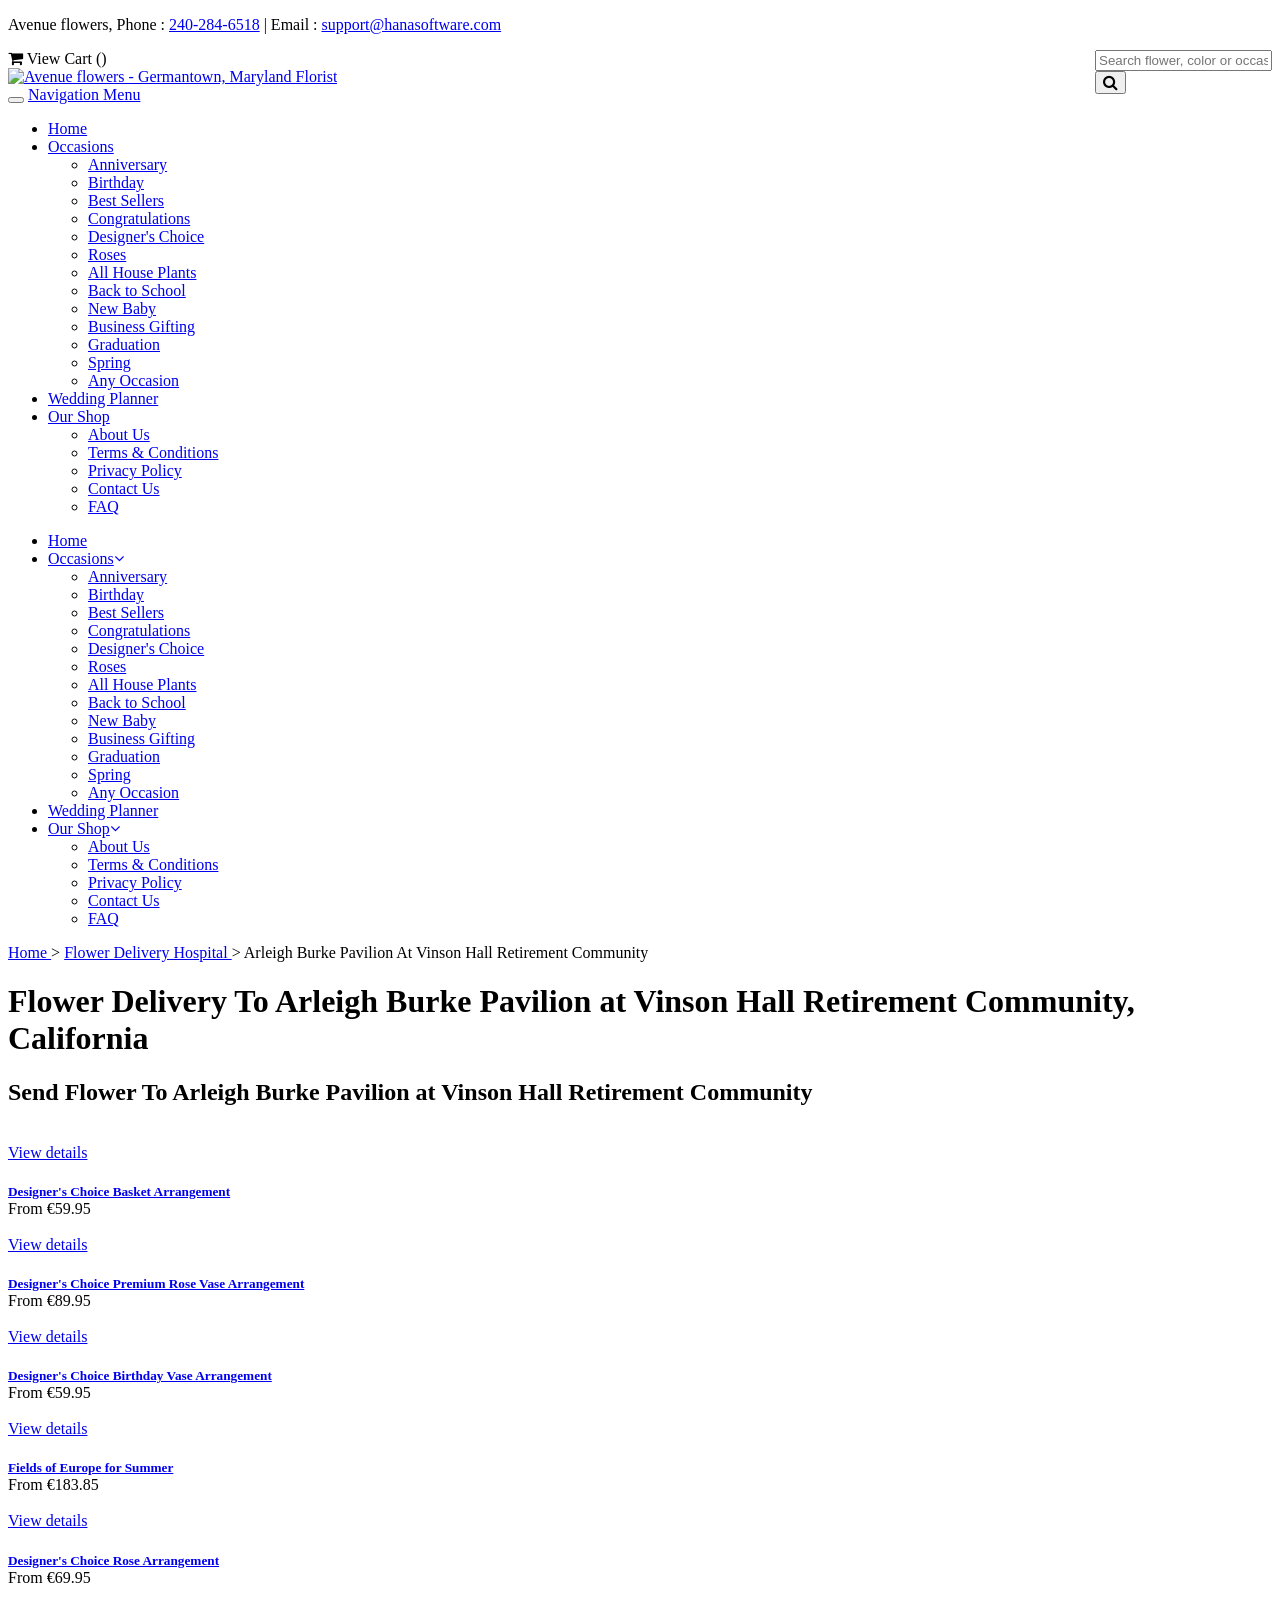
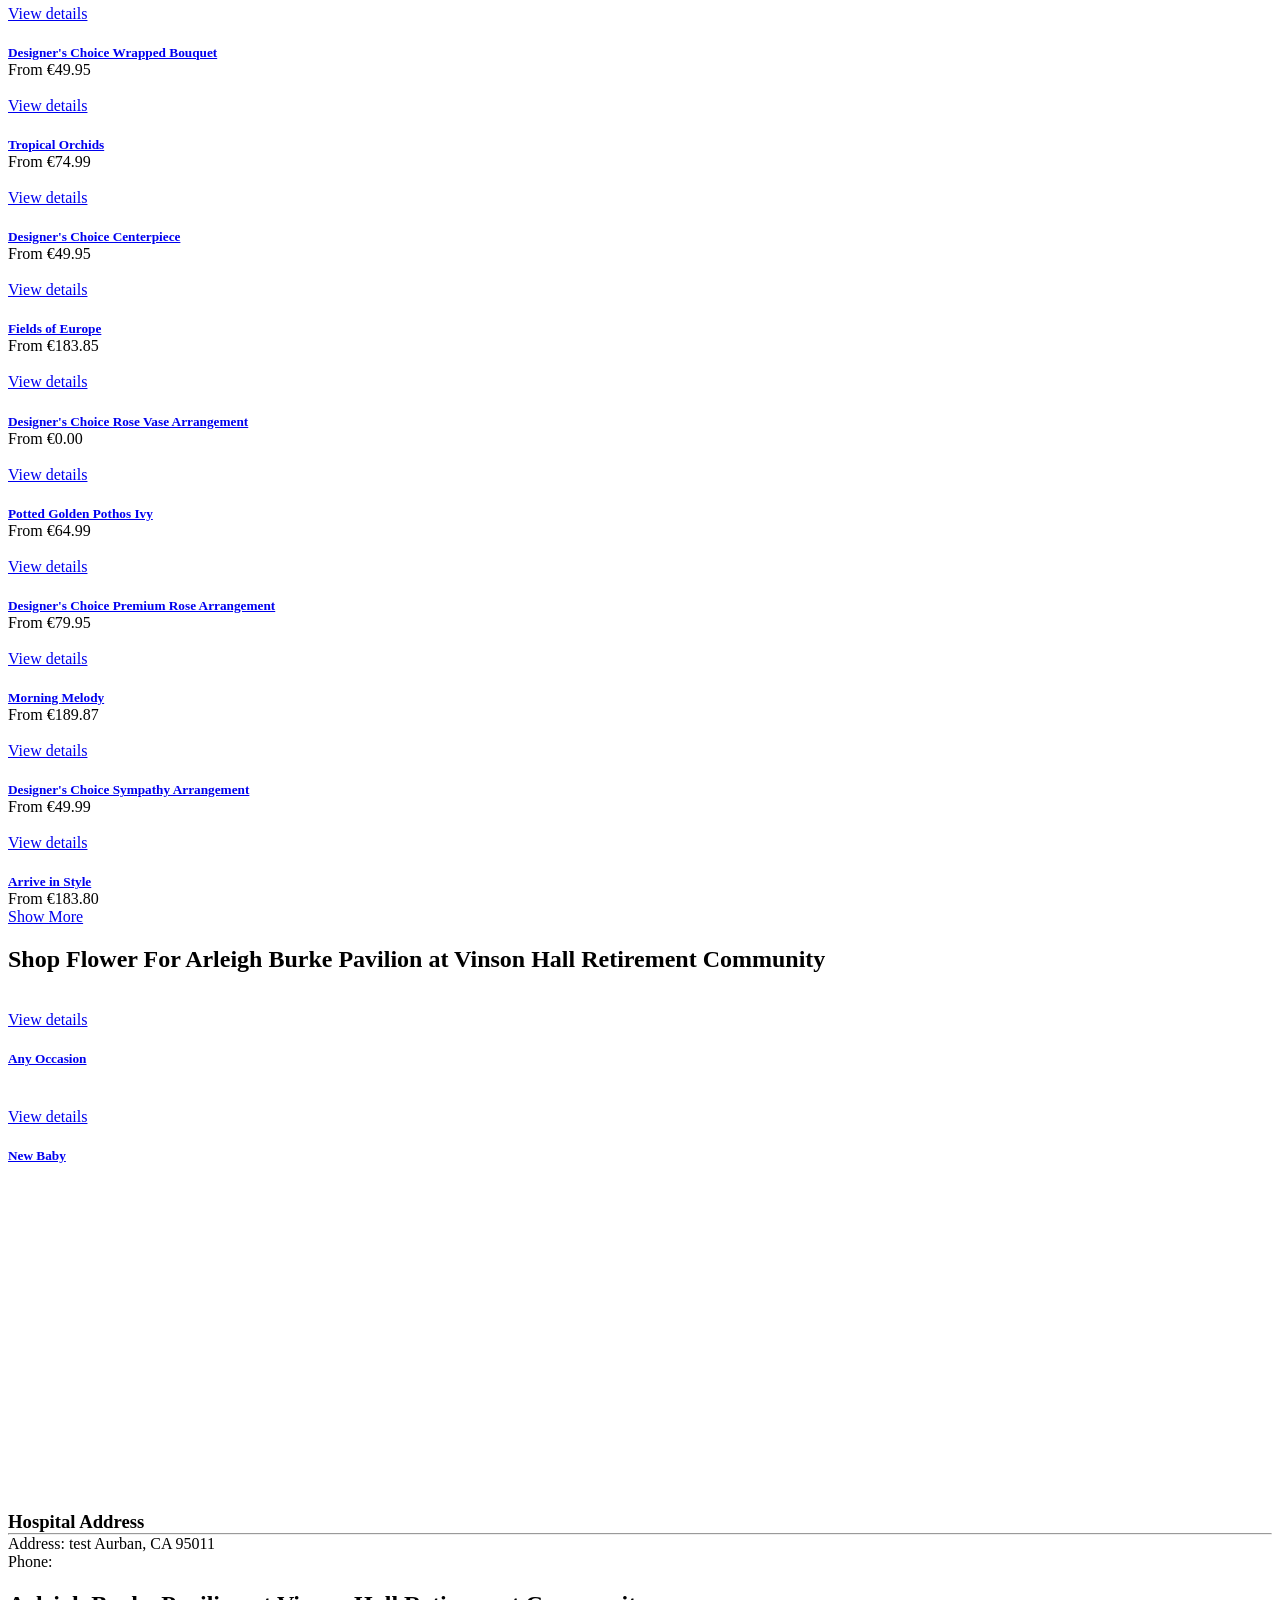
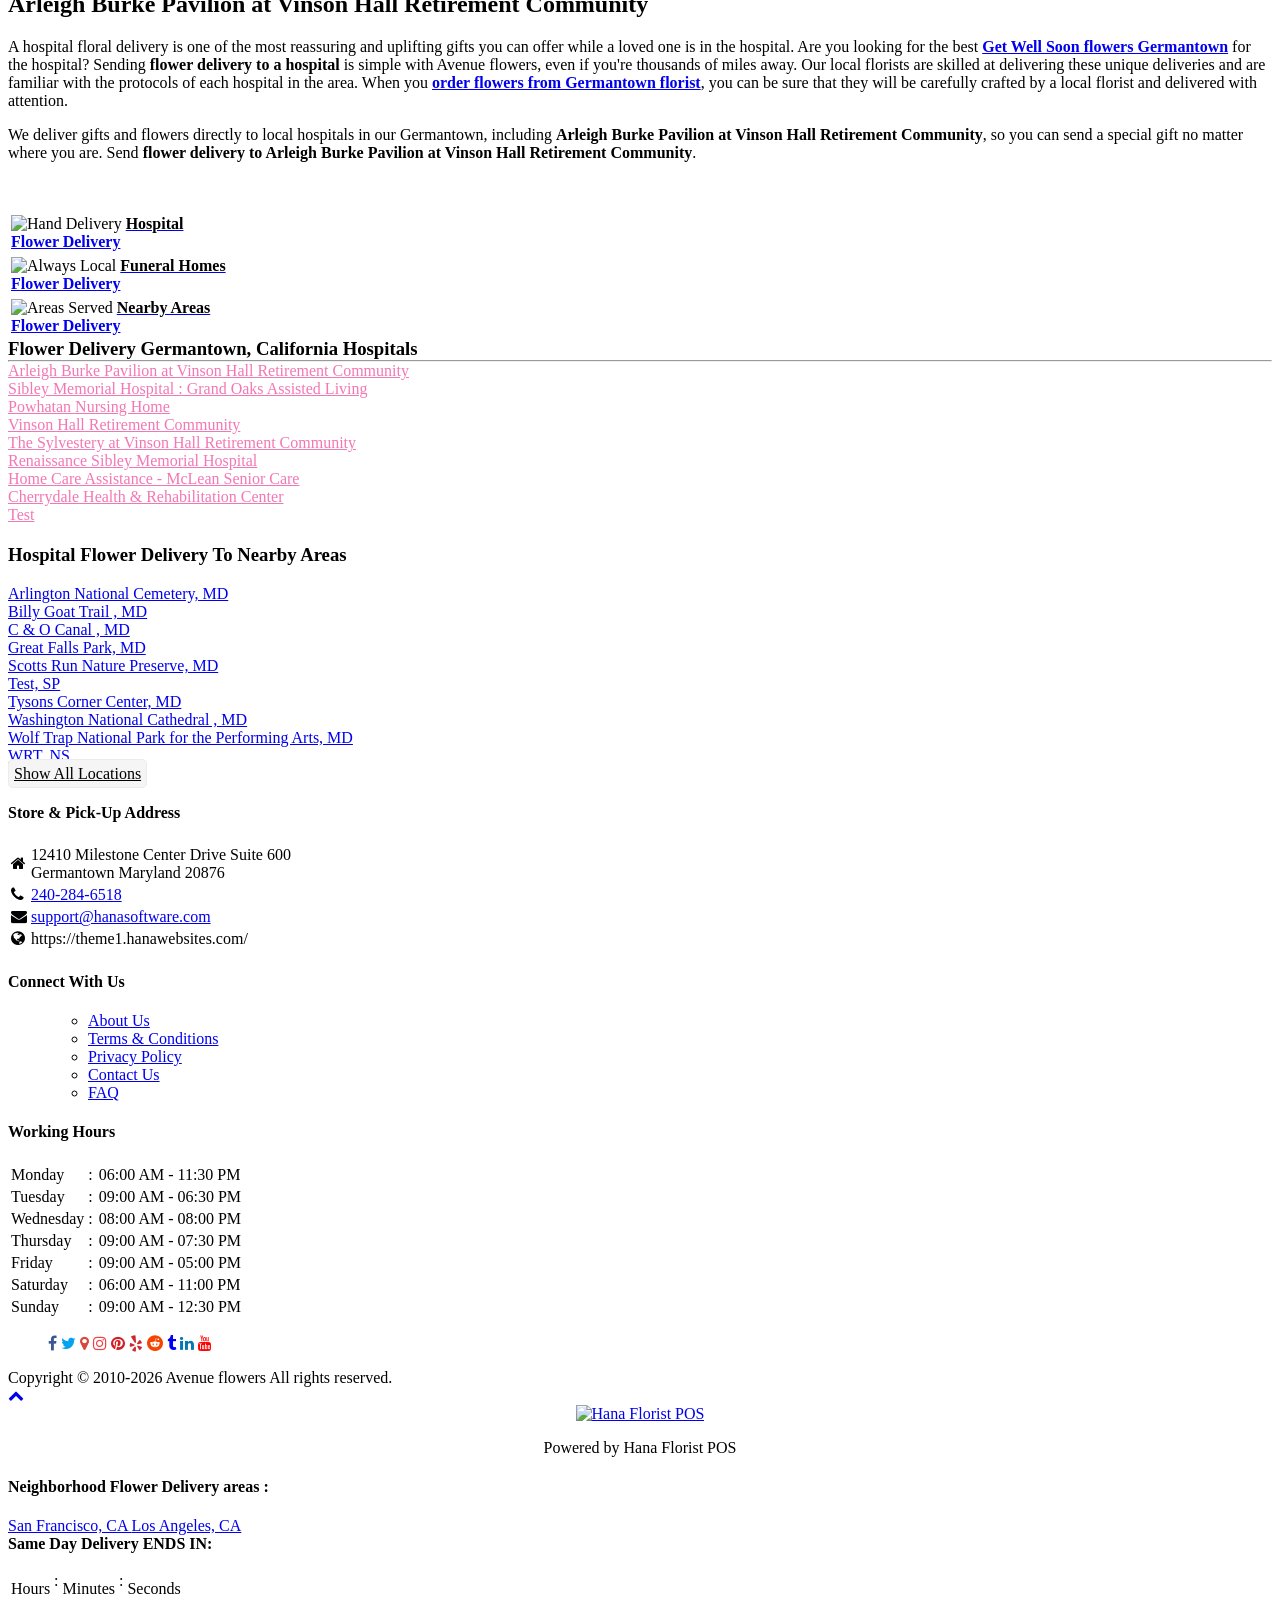
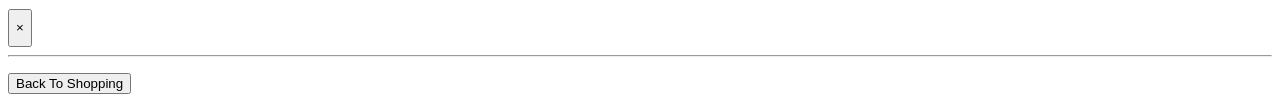
==== commit 98408171: "Change stylesheet link from index.css to HospitalDelivery.css" ====
--- a/HospitalDelivery.html
+++ b/HospitalDelivery.html
@@ -222,7 +222,7 @@
     <link href='https://hana-cdn-g9fcbgbya0azddab.a01.azurefd.net/ecommerce/Content/commoncss/BannerModel.min.css?v=1.1'
         rel='stylesheet' />
     <link rel="stylesheet" href="https://cdnjs.cloudflare.com/ajax/libs/font-awesome/4.7.0/css/font-awesome.css">
-    <link rel="stylesheet" href="index.css">
+    <link rel="stylesheet" href="HospitalDelivery.css">
     <!-- <style>
     /*added by UI team on 17/06/2024 for theme issue*/
     header .dropdown ul a:hover, header .dropdown ul a:focus {
@@ -4333,4 +4333,4 @@
 
 </body>
 
-</html>+</html>
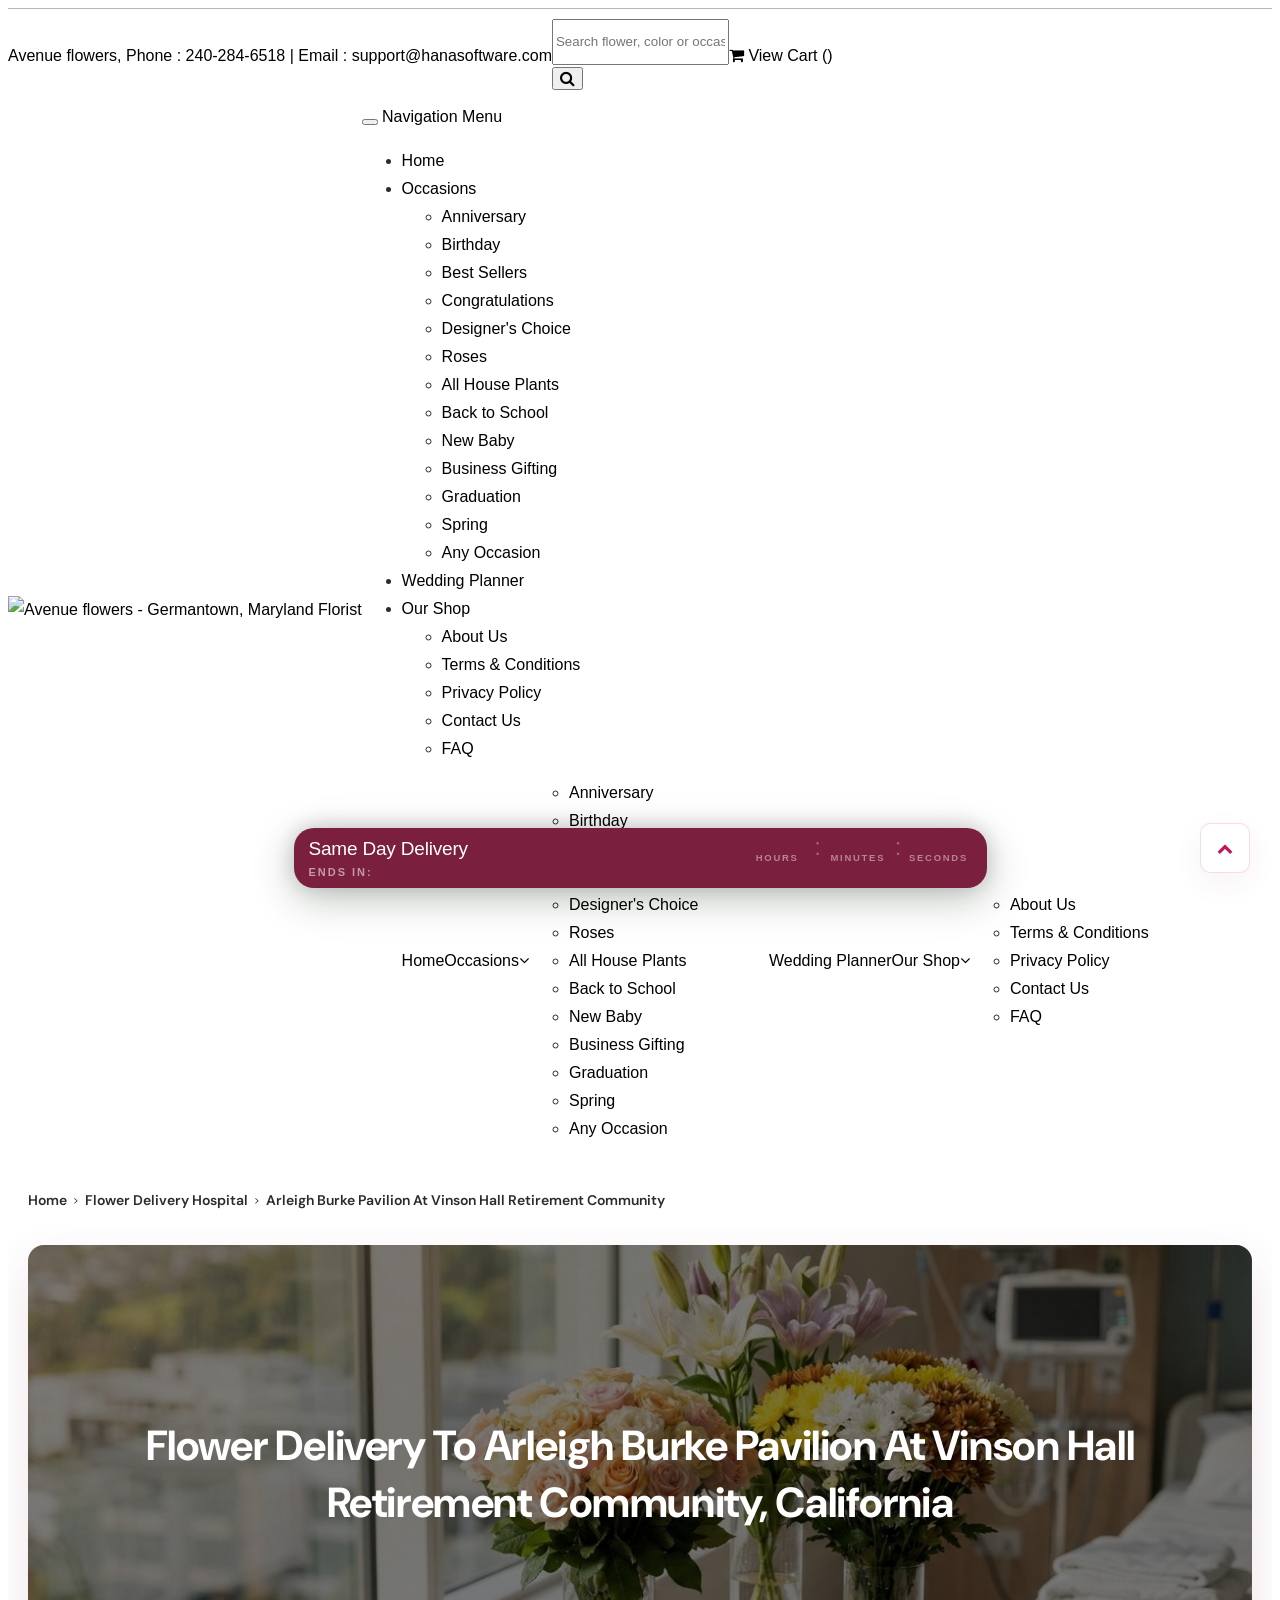
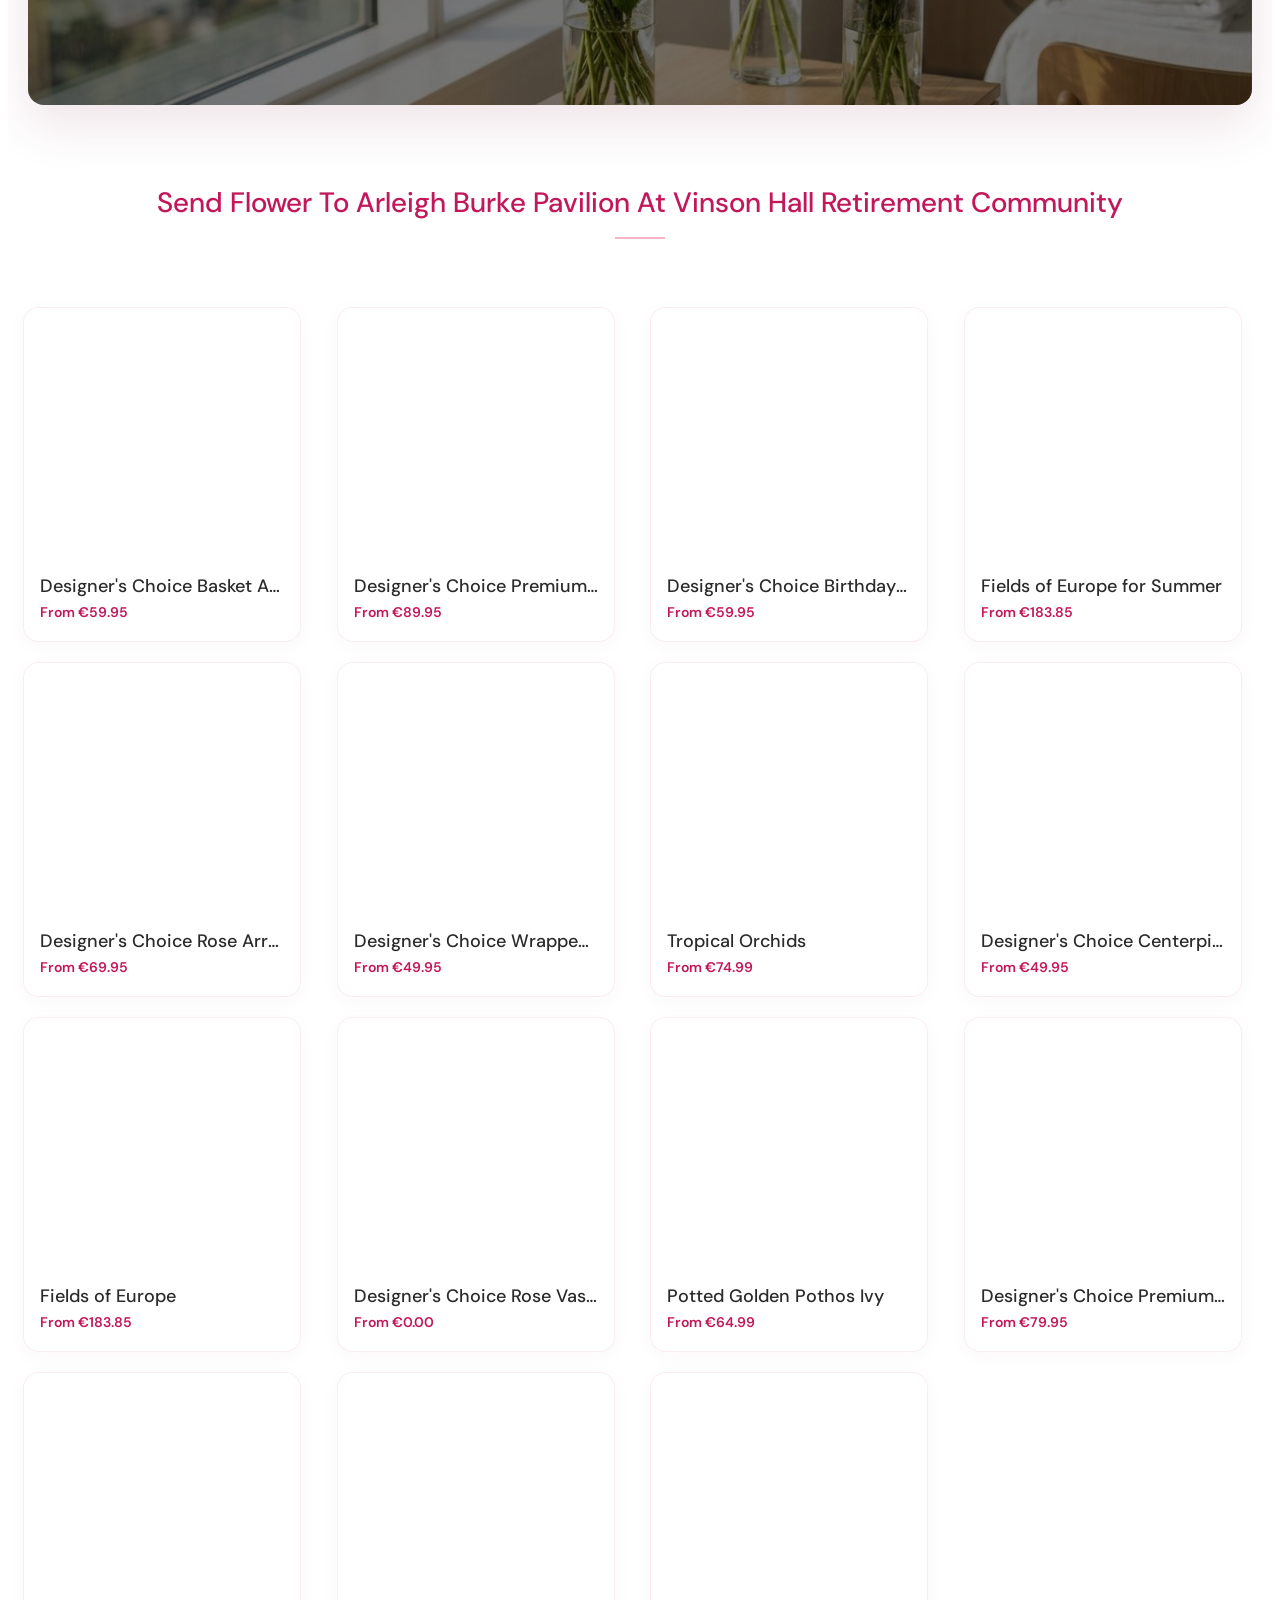
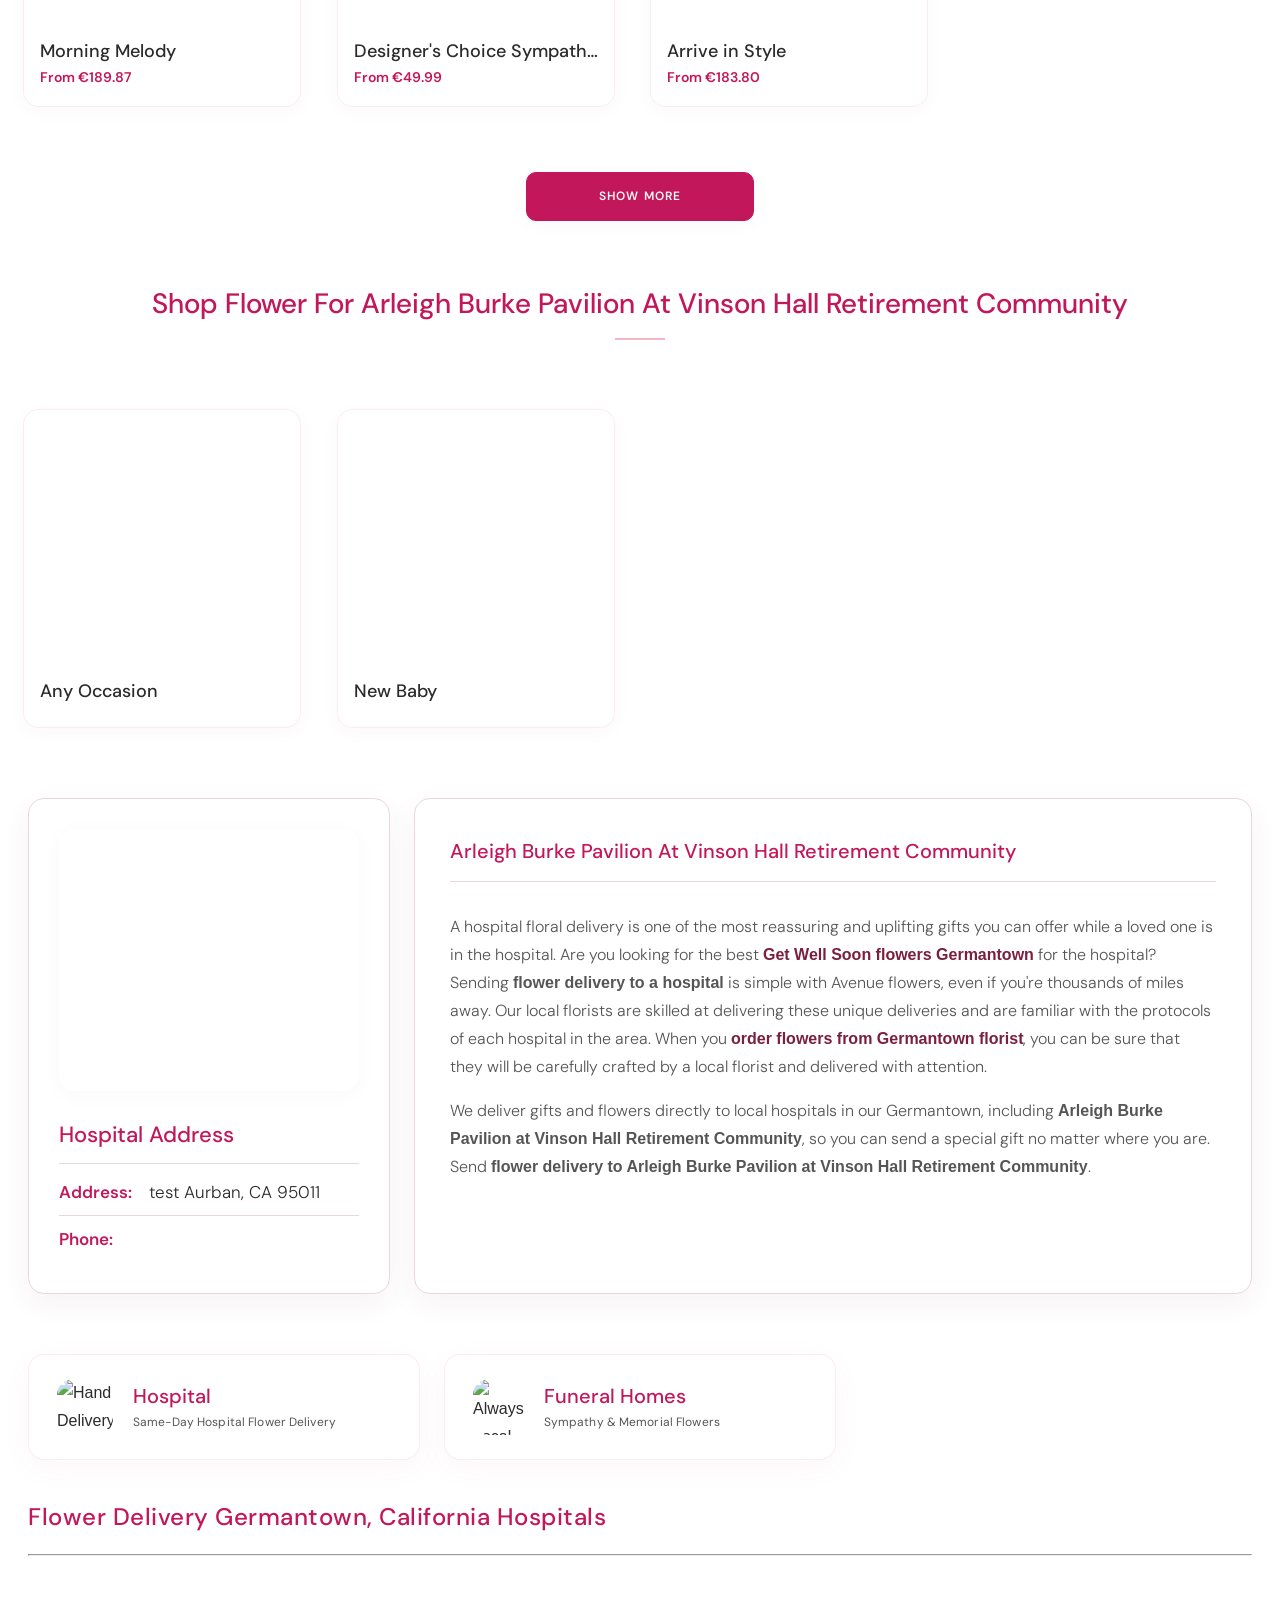
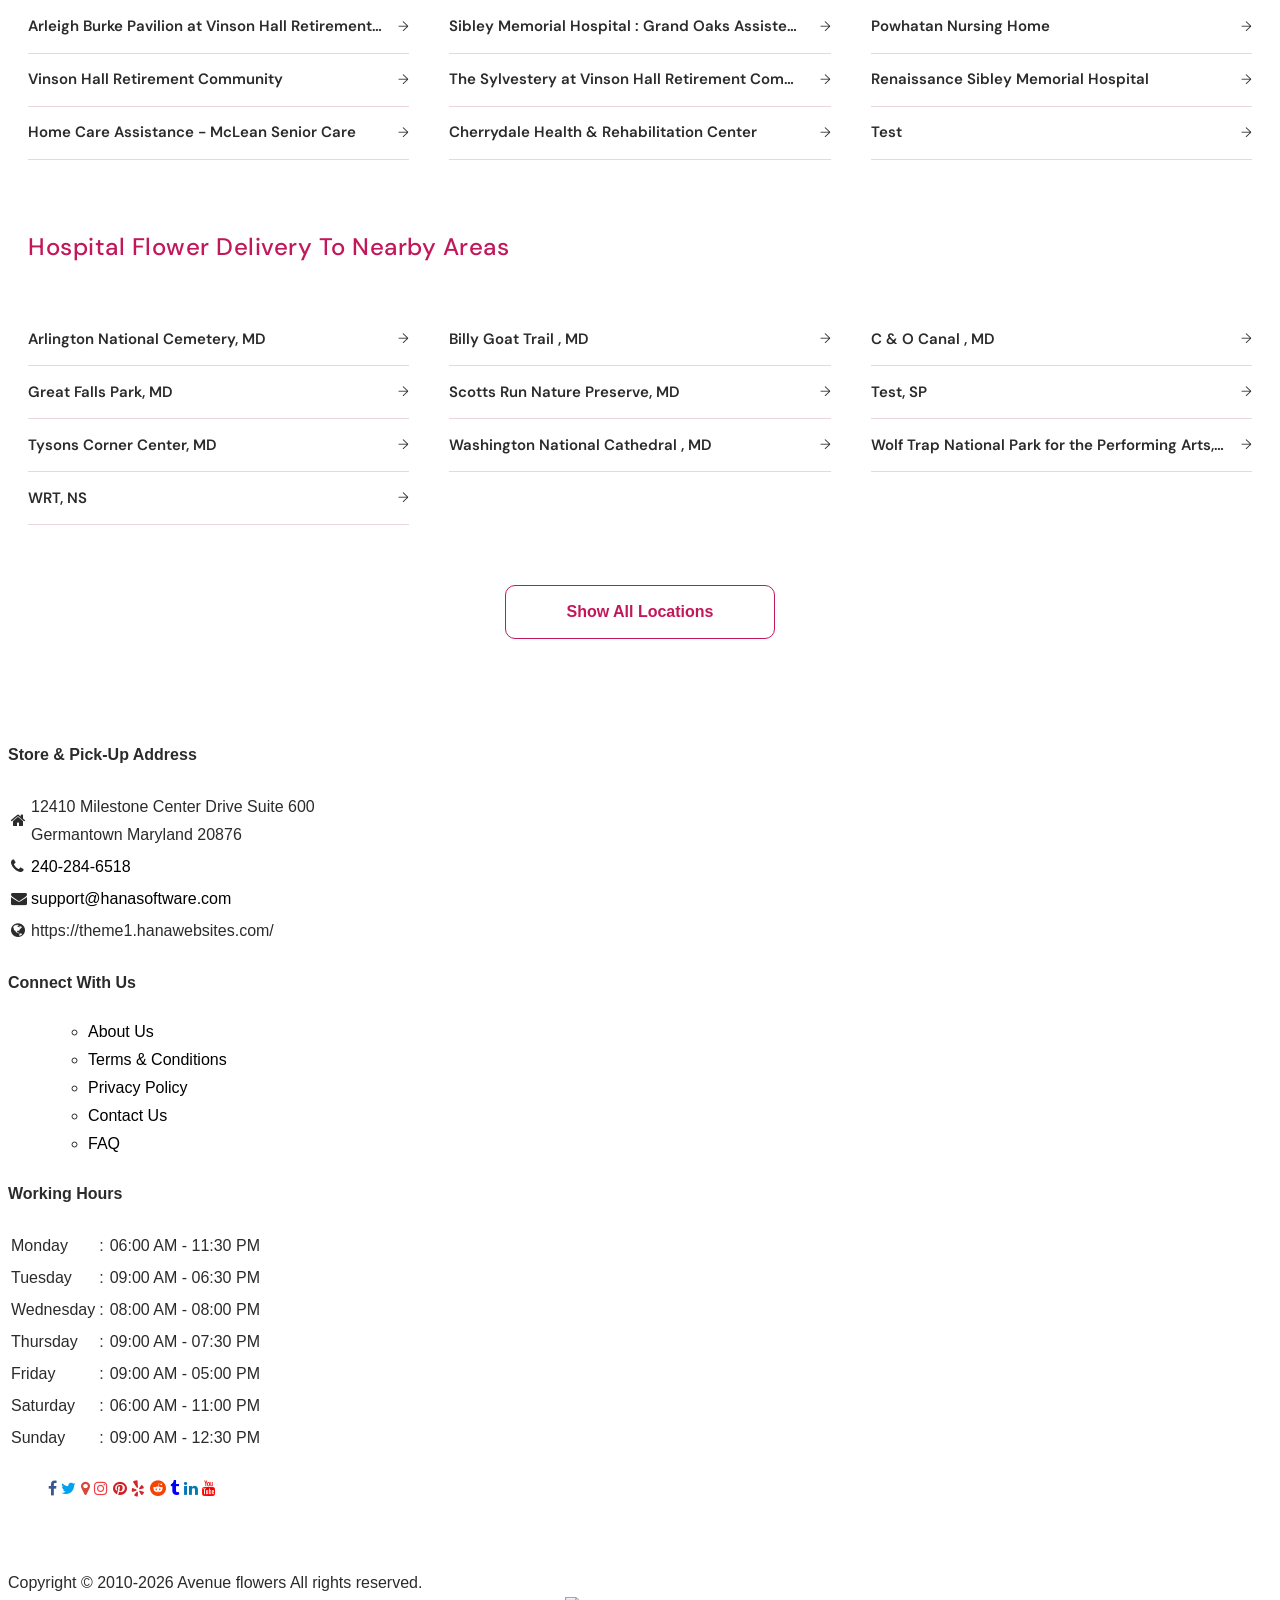
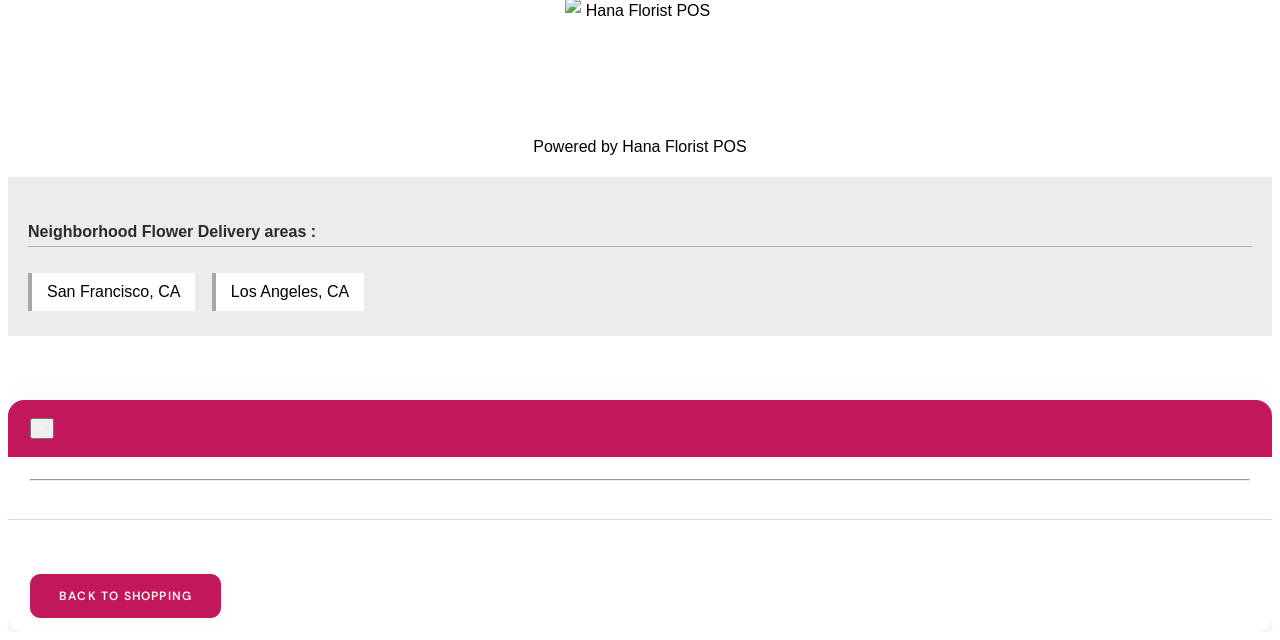
==== commit 6bdbe2fe: "Update HospitalDelivery.html" ====
--- a/HospitalDelivery.html
+++ b/HospitalDelivery.html
@@ -223,7 +223,7 @@
         rel='stylesheet' />
     <link rel="stylesheet" href="https://cdnjs.cloudflare.com/ajax/libs/font-awesome/4.7.0/css/font-awesome.css">
     <link rel="stylesheet" href="HospitalDelivery.css">
-    <!-- <style>
+    <style>
     /*added by UI team on 17/06/2024 for theme issue*/
     header .dropdown ul a:hover, header .dropdown ul a:focus {
         color: #fff !important
@@ -270,30 +270,7 @@
             width: 7px;
         }
 
-    .footer-center a {
-        position: relative;
-        width: fit-content;
-    }
-
-        .footer-center a:after {
-            position: absolute;
-            position: absolute;
-            content: "";
-            width: 0px;
-            height: 1px;
-            top: 50%;
-            right: -15px;
-            background: #fff;
-            transition: 0.3s ease;
-        }
-
-        .footer-center a:hover:after {
-            width: 7px;
-        }
-
-        .footer-center a:hover, .footer-center a:focus {
-            color: #fff !important
-        }
+    
 
     .newsletter .email {
         height: 42px;
@@ -557,7 +534,7 @@
 
     #BindCategories .product-container {
         background: #fff;
-        //margin-bottom: 15px;
+        margin-bottom: 15px;
     }
 
         #BindCategories .product-container .product-box {
@@ -695,7 +672,7 @@
         flex-direction: column;
         justify-content: center;
         padding: 10px;
-        border-top: 1px solid #bfbfbf80;
+        /* border-top: 1px solid #bfbfbf80; */
     }
 
     #BindProductImages .right-block, #BindCategories .right-block {
@@ -1049,10 +1026,10 @@
             padding: 30px 0px;
         }
 
-        a.product_img_link img.img-responsive {
+        /* a.product_img_link img.img-responsive {
             height: 250px !important;
             object-fit: contain;
-        }
+        } */
 
         #PromoProducts .top-products, .newsletter, .meet-the-team, intro-with-image {
             padding: 30px 0;
@@ -1258,7 +1235,7 @@
         .pretty.p-svg .state .svg {
             font-size: 1.1em;
         }
-    </style> -->
+    </style>
 
 
 
@@ -1785,7 +1762,7 @@
             <link href='/Content/Expandable.css?v=0615080603' rel='stylesheet' />
 
 
-            <!-- <style>
+            <style>
 
     .delivery-areabox {
         margin-bottom: 15px;
@@ -1794,11 +1771,11 @@
     .delivery-areabox-snap {
         display: flex;
         align-items: center;
-        justify-content: center;
+        /* justify-content: center; */
         padding: 5px;
         border: 1px solid #ececec;
         height: 100%;
-        text-align: center;
+        /* text-align: center; */
         background-color: #f5f5f5;
         border-radius: 5px;
         color: black;
@@ -1857,7 +1834,7 @@
     div.AddBulletBefore::before {
         content: "•";
     }
-</style> -->
+</style>
 
             <script type="application/ld+json">
     {
@@ -2353,7 +2330,7 @@
             <h1> Flower Delivery To Arleigh Burke Pavilion at Vinson Hall Retirement Community, California </h1>
 
 
-            <!-- <style>
+            <style>
     #breadcrumb [class~=bread-title], #vp_bodycontent h1 {
         font-size: 2em !important;
     }
@@ -2368,7 +2345,7 @@
     a {
         color: #000000;
     }
-</style> -->
+</style>
             <div class="row">
                 <div class="col-sm-12 col-md-12 col-lg-12">
 
@@ -3162,7 +3139,7 @@
 
 
 
-                    <!-- <style>
+                    <style>
 
     a.product_img_link img.img-responsive {
         height: auto;
@@ -3203,7 +3180,7 @@
             float: left;
         }
     }
-</style> -->
+</style>
 
                     <div>
                         <div class="arrivals shopgrid products">
@@ -3356,7 +3333,7 @@
             <div class="row">
                 <div class="col-sm-12 col-xs-12 col-md-12 col-lg-12">
 
-                    <!-- <style>
+                    <style>
     #FloristServicesDiv{
         margin-top:1%;
         margin-bottom:2%;
@@ -3367,7 +3344,7 @@
         margin: auto;
         /* border: 1px solid #e27592; */
         /* border-radius: 50%; */
-        padding: 15px;
+        /* padding: 15px; */
     }
     .qbc b {
         display: block;
@@ -3401,7 +3378,7 @@
         #FloristServicesDiv .qbc table {
             margin: auto;
         }
-</style> -->
+</style> 
                     <div id="FloristServicesDiv">
 
                         <div class="row qbc">
@@ -3836,7 +3813,7 @@
         document.getElementById("year").innerHTML = year.getFullYear();
     </script>
 
-    <!-- 
+    
 <style>
     .seotags a {
         background: #ffffff;
@@ -3856,7 +3833,7 @@
         text-transform: initial;
         border-bottom: 1px solid #b1b1b1;
     }
-</style> -->
+</style>
 
     <div class="seotags">
         <div class="container">
@@ -3872,7 +3849,7 @@
 
 
 
-    <!-- <style>
+    <style>
     @media (max-width: 720px) {
         #Timer-innerDiv b {
             display: block;
@@ -3880,9 +3857,9 @@
     }
 
     .seotagsSub {
-        margin-bottom: 3rem;
-    }
-</style> -->
+        margin-bottom: 4rem;
+    }
+</style>
 
 
     <input type="hidden" value="6/16/2026 1:37:31 AM" id="hdnSameDayShopCurrentTime" />
@@ -3924,7 +3901,7 @@
 
 
 
-    <!-- <style>
+    <style>
     @import url('https://fonts.googleapis.com/css2?family=Inter:ital,opsz,wght@0,14..32,100..900;1,14..32,100..900&display=swap');
     @import url('https://fonts.cdnfonts.com/css/made-mirage');
 
@@ -4071,7 +4048,7 @@
         z-index: 999999 !important;
     }
 
-</style> -->
+</style>
 
 
 
@@ -4099,7 +4076,7 @@
             </div>
         </div>
     </div>
-    <!-- <style>
+    <style>
     /* Fix Bootstrap 3 → 5 fade conflict */
     .modal.fade {
         opacity: 1 !important;
@@ -4117,7 +4094,7 @@
     #BannerPopup .modal-dialog {
         top: 20%;
     }
-</style> -->
+</style>
 
 
 
--- a/HospitalDelivery.css
+++ b/HospitalDelivery.css
@@ -0,0 +1,2064 @@
+/* ═══════════════════════════════════════════════════════════════════
+   AVENUE FLOWERS — LUXURY REDESIGN 2026
+   Premium, Editorial, Conversion-Focused Aesthetics
+   ═══════════════════════════════════════════════════════════════════ */
+
+/* ── GOOGLE FONTS ── */
+@import url('https://fonts.googleapis.com/css2?family=DM+Sans:wght@300;400;500;600;700;800&display=swap');
+
+/* ── DESIGN TOKENS ── */
+:root {
+    /* Brand Colors - Luxury Modern 2026 */
+    --primary-dark: #C2185B;
+    --primary-hover: #7A1F3D;
+
+    /* Luxury Accents */
+    --accent-rose: #C2185B;
+    /* Rose Pink Accent */
+    --accent-copper: #7A1F3D;
+    /* Deep Burgundy Accent */
+    --accent-gold: #F4B6C2;
+    /* Soft Blush Accent */
+
+    /* Luxury Palette Backgrounds */
+    --bg-luxury-1: #FFF8F3;
+    --bg-luxury-2: #FFF3EB;
+    --bg-luxury-3: #FFFFFF;
+    --bg-gallery-white: #fff0f3;
+
+    /* Text */
+    --text-dark: #2B2B2B;
+    --text-muted: #555555;
+
+    /* Typography Combination */
+    --font-head: 'DM Sans', sans;
+    --font-body: 'DM Sans', sans;
+    --ff-serif: var(--font-head);
+    --ff-body: var(--font-body);
+
+    /* Borders & Shadows */
+    --border-soft: #EAD7DD;
+    --border-luxury: rgba(122, 31, 61, 0.2);
+    --radius-card: 16px;
+    --radius-section: 16px;
+    --radius-button: 10px;
+    --radius-input: 10px;
+    --radius-dropdown: 12px;
+
+    /* Shadows */
+    --shadow-lux-sm: 0 4px 20px rgba(122, 31, 61, 0.03);
+    --shadow-lux-md: 0 10px 30px rgba(122, 31, 61, 0.06);
+    --shadow-lux-lg: 0 20px 50px rgba(122, 31, 61, 0.12);
+
+    --transition: all 0.4s cubic-bezier(0.165, 0.84, 0.44, 1);
+}
+
+html {
+    scroll-behavior: smooth;
+    overflow-x: hidden;
+}
+
+body {
+    /* background: var(--bg-gallery-white) !important; */
+    color: var(--text-dark) !important;
+    font-family: var(--ff-body) !important;
+    font-weight: 300 !important;
+    line-height: 1.75 !important;
+    -webkit-font-smoothing: antialiased;
+    overflow-x: hidden;
+}
+
+img {
+    max-width: 100%;
+    display: block;
+}
+
+a {
+    text-decoration: none !important;
+    transition: var(--transition);
+    /* color: var(--primary-dark); */
+}
+
+a:hover {
+    color: var(--accent-rose);
+}
+
+/* 
+/* ═══════════════════════════════════════════════════════════════════
+   BREADCRUMB
+   ═══════════════════════════════════════════════════════════════════ */
+.bread-crumb {
+    display: inline-flex !important;
+    align-items: center !important;
+    padding: 8px 0 !important;
+    background: transparent !important;
+    border: none !important;
+    border-radius: 0 !important;
+    box-shadow: none !important;
+    margin: 23px 0 -4px 0 !important;
+    color: transparent !important;
+    /* Hide raw text '>' separators */
+    font-size: 0 !important;
+    /* Hide raw text font size */
+    line-height: 1.5 !important;
+}
+
+.bread-crumb a,
+.bread-crumb a:last-child {
+    font-family: var(--ff-body) !important;
+    /* Inter */
+    font-size: 14px !important;
+    font-weight: 600 !important;
+    /* Medium-bold font weight */
+    text-transform: capitalize !important;
+    letter-spacing: 0px !important;
+    color: var(--text-dark) !important;
+    /* Crisp dark neutral */
+    text-decoration: none !important;
+    transition: color 0.2s ease !important;
+    display: inline-flex !important;
+    align-items: center !important;
+    font-style: normal !important;
+    cursor: pointer !important;
+}
+
+.bread-crumb a:hover,
+.bread-crumb a:last-child:hover {
+    color: var(--accent-rose) !important;
+    /* Soft hover color transition */
+}
+
+/* Elegant minimalist chevron separator */
+.bread-crumb a:not(:last-child)::after {
+    content: '>' !important;
+    margin-left: 6px !important;
+    margin-right: 6px !important;
+    color: rgb(21 20 20) !important;
+    /* Muted separator color */
+    font-family: var(--ff-body) !important;
+    font-weight: 300 !important;
+    font-size: 11px !important;
+    /* Smaller than the 14px text */
+    display: inline-block !important;
+}
+
+.bread-crumb span,
+.bread-crumb i {
+    display: none !important;
+    /* Hide default icons/spans */
+}
+
+@media (max-width: 767px) {
+    .bread-crumb {
+        display: flex !important;
+        white-space: nowrap !important;
+        overflow-x: auto !important;
+        max-width: 100% !important;
+        padding: 8px 0 !important;
+        margin: 15px 0 !important;
+    }
+}
+
+/* ═══════════════════════════════════════════════════════════════════
+   HERO BANNER
+   ═══════════════════════════════════════════════════════════════════ */
+.landing h1 {
+    position: relative !important;
+    min-height: 340px !important;
+    display: flex !important;
+    align-items: center !important;
+    /* Left aligned content */
+    text-align: center !important;
+    /* Left aligned typography */
+    padding: 60px 80px !important;
+    margin: 30px 0 50px !important;
+    border-radius: var(--radius-section) !important;
+    font-family: var(--ff-serif) !important;
+    font-size: 42px !important;
+    font-weight: 700 !important;
+    /* Elegant editorial weight */
+    line-height: 1.35 !important;
+    color: #FFFFFF !important;
+    letter-spacing: -0.01em !important;
+    box-shadow: var(--shadow-lux-lg) !important;
+    border: none !important;
+    overflow: hidden !important;
+    background: transparent !important;
+    /* Transparent parent lets negative z-index pseudo-elements show */
+    text-transform: capitalize !important;
+    z-index: 1 !important;
+    /* Stacking context for negative z-index layers */
+    transition: box-shadow 0.5s ease, transform 0.5s ease !important;
+}
+
+/* Hover lift effect for container card */
+.landing h1:hover {
+    box-shadow: 0 20px 45px rgba(194, 24, 91, 0.18) !important;
+    transform: translateY(-2px) !important;
+}
+
+/* Enable pseudo-elements for layering */
+.landing h1::before,
+.landing h1::after {
+    display: block !important;
+    visibility: visible !important;
+}
+
+/* Background Image Layer (Ken Burns Cinematic Zoom & Pan) */
+.landing h1::before {
+    content: '' !important;
+    position: absolute !important;
+    top: 0 !important;
+    left: 0 !important;
+    right: 0 !important;
+    bottom: 0 !important;
+    background: #000000b2 url('bg-img.jpg') center/cover no-repeat !important;
+    /* Luxury rose bouquet + fallback */
+    z-index: -2 !important;
+    /* Behind overlay and text content */
+    opacity: 1 !important;
+    /* Floral background always visible under overlay */
+    will-change: transform !important;
+    animation: kenBurnsZoom 30s ease-in-out infinite alternate !important;
+    pointer-events: none !important;
+}
+
+/* Black Overlay Gradient Layer */
+.landing h1::after {
+    content: '' !important;
+    position: absolute !important;
+    top: 0 !important;
+    left: 0 !important;
+    right: 0 !important;
+    bottom: 0 !important;
+    background: rgba(0, 0, 0, 0.523) !important;
+    /* Transparent black overlay */
+    z-index: -1 !important;
+    /* Above image, behind text content */
+    pointer-events: none !important;
+}
+
+/* Cinematic Ken Burns Zoom and Pan Keyframes */
+@keyframes kenBurnsZoom {
+    0% {
+        transform: scale(1) translate(0, 0) !important;
+    }
+
+    100% {
+        transform: scale(1.15) translate(-2%, -2%) !important;
+    }
+}
+
+/* Responsive Overrides */
+@media (max-width: 991px) {
+    .landing h1 {
+        font-size: 34px !important;
+        padding: 50px 60px !important;
+        min-height: 260px !important;
+    }
+}
+
+@media (max-width: 767px) {
+    .landing h1 {
+        font-size: 14px !important;
+        padding: 40px 30px !important;
+        min-height: 180px !important;
+        margin: 15px 0 30px !important;
+        border-radius: var(--radius-section) !important;
+    }
+}
+
+/* ═══════════════════════════════════════════════════════════════════
+   SECTION HEADINGS
+   ═══════════════════════════════════════════════════════════════════ */
+.heading-sec {
+    text-align: center !important;
+    margin-bottom: 35px !important;
+}
+
+.heading-sec h2 {
+    font-family: var(--ff-serif) !important;
+    font-size: clamp(14px, 4vw, 28px) !important;
+    text-transform: capitalize !important;
+    font-weight: 500 !important;
+    color: var(--primary-dark) !important;
+    display: inline-block !important;
+    position: relative !important;
+    padding-bottom: 12px !important;
+}
+
+.heading-sec h2::after {
+    content: '' !important;
+    position: absolute !important;
+    bottom: 0 !important;
+    left: 50% !important;
+    transform: translateX(-50%) !important;
+    width: 50px !important;
+    height: 2px !important;
+    background-color: var(--accent-gold) !important;
+}
+
+/* ═══════════════════════════════════════════════════════════════════
+   BUTTONS & CTAs
+   ═══════════════════════════════════════════════════════════════════ */
+.btn-primary,
+#BackToShop,
+.activate-btn,
+.expandBtn,
+input[type="button"],
+button.shopNow {
+    font-family: var(--ff-body) !important;
+    font-size: 12px !important;
+    font-weight: 600 !important;
+    letter-spacing: 0.1em !important;
+    text-transform: uppercase !important;
+    border-radius: var(--radius-button) !important;
+    padding: 13px 28px !important;
+    transition: var(--transition) !important;
+    border: 1px solid var(--primary-dark) !important;
+    cursor: pointer !important;
+    display: inline-block !important;
+    box-shadow: var(--shadow-lux-sm) !important;
+    text-align: center !important;
+    margin-top: 40px !important;
+}
+
+.btn-primary,
+.activate-btn,
+button.shopNow,
+#BackToShop {
+    background: var(--primary-dark) !important;
+    color: #FFF8F3 !important;
+    border-color: var(--primary-dark) !important;
+}
+
+.btn-primary:hover,
+.activate-btn:hover,
+button.shopNow:hover,
+#BackToShop:hover {
+    background: var(--primary-hover) !important;
+    color: #FFFFFF !important;
+    border-color: var(--primary-hover) !important;
+    transform: translateY(-2px) !important;
+    box-shadow: var(--shadow-lux-md) !important;
+}
+
+
+.expandBtn:hover,
+.btn:not(.btn-primary):not(.shopNow):not(.activate-btn):hover {
+    background: var(--primary-hover) !important;
+    color: #FFFFFF !important;
+    border-color: var(--primary-hover) !important;
+    transform: translateY(-2px) !important;
+    box-shadow: var(--shadow-lux-md) !important;
+}
+
+/* Force override of inline layout for location CTAs */
+.expandBtn,
+a.btn[href*="nearbyfloristLocal"] {
+    border-radius: var(--radius-button) !important;
+    width: 220px !important;
+    padding: 12px 24px !important;
+    background-color: transparent !important;
+    color: var(--primary-dark) !important;
+    border: 1px solid var(--primary-dark) !important;
+    font-weight: 600 !important;
+    text-align: center !important;
+    display: inline-block !important;
+}
+
+.expandBtn:hover,
+a.btn[href*="nearbyfloristLocal"]:hover {
+    background-color: var(--primary-hover) !important;
+    color: #FFFFFF !important;
+    border-color: var(--primary-hover) !important;
+}
+
+.delivery-areabox-wrap>.col-sm-12 {
+    grid-column: 1 / -1 !important;
+    text-align: center !important;
+}
+
+/* ═══════════════════════════════════════════════════════════════════
+   PRODUCT SECTION & CARDS
+   ═══════════════════════════════════════════════════════════════════ */
+#BindProductImages.row {
+    display: flex !important;
+    flex-wrap: wrap !important;
+    margin-left: -15px !important;
+    margin-right: -15px !important;
+}
+
+.products-it.cat-catalog {
+    display: flex !important;
+    flex-direction: column !important;
+    justify-content: center !important;
+    align-items: center;
+    width: 25% !important;
+    /* 4 columns on Desktop */
+    padding: 10px !important;
+    box-sizing: border-box !important;
+    /* margin: auto; */
+}
+
+/* Overriding bootstrap default classes inside products-it */
+.products-it.cat-catalog>div {
+    width: 100% !important;
+    padding: 0 !important;
+    margin: 0 !important;
+    float: none !important;
+}
+
+.product-container {
+    background-color: var(--bg-luxury-3) !important;
+    border: 1px solid rgba(194, 24, 91, 0.08) !important;
+    border-radius: var(--radius-card) !important;
+    overflow: hidden !important;
+    box-shadow: var(--shadow-lux-sm) !important;
+    transition: transform 0.4s cubic-bezier(0.165, 0.84, 0.44, 1), box-shadow 0.4s cubic-bezier(0.165, 0.84, 0.44, 1), border-color 0.4s ease !important;
+    display: flex !important;
+    flex-direction: column !important;
+    /* height: 100% !important; */
+    width: 276px !important;
+    height: 333px;
+    position: relative !important;
+}
+.categories-section .product-container{
+    height: max-content !important;
+}
+.categories-section .product-container .right-block .name{
+    margin: 0px !important;
+}
+
+.product-container:hover {
+    transform: translateY(-8px) !important;
+    box-shadow: var(--shadow-lux-lg) !important;
+    border-color: rgba(194, 24, 91, 0.08) !important;
+    /* Keep original border color on hover */
+}
+
+/* Image Zoom Experience */
+a.product_img_link {
+    display: flex !important;
+    align-items: center !important;
+    justify-content: center !important;
+    width: 100% !important;
+    height: 250px !important;
+    overflow: hidden !important;
+    background: #fff !important;
+}
+
+a.product_img_link img {
+    width: 100% !important;
+    height: 100% !important;
+    object-position: center center !important;
+}
+
+.product-container:hover a.product_img_link img {
+    transform: scale(1.08) !important;
+    transition: all 0.5s !important;
+}
+
+/* Hover overlay details button */
+a.product_img_link .description {
+    position: absolute !important;
+    top: 15px !important;
+    right: 15px !important;
+    left: auto !important;
+    bottom: auto !important;
+    width: auto !important;
+    height: auto !important;
+    background: transparent !important;
+    /* Remove heavy overlay background */
+    display: block !important;
+    opacity: 0 !important;
+    z-index: 15 !important;
+    transition: opacity 0.35s cubic-bezier(0.165, 0.84, 0.44, 1), transform 0.35s cubic-bezier(0.165, 0.84, 0.44, 1) !important;
+    transform: translate3d(0, -10px, 0) !important;
+    /* Subtle premium drop animation */
+    pointer-events: none !important;
+}
+
+.product-container:hover a.product_img_link .description {
+    opacity: 1 !important;
+    transform: translate3d(0, 0, 0) !important;
+    pointer-events: auto !important;
+}
+
+/* Remove default theme border/outline on the description pseudo-elements */
+.product_img_link .description:after,
+.product_img_link .description::after,
+a.product_img_link .description:after,
+a.product_img_link .description::after {
+    border: none !important;
+    outline: none !important;
+    content: none !important;
+    display: none !important;
+}
+
+.more-link {
+    background: #FFFFFF !important;
+    /* Premium clean off-white background */
+    color: var(--primary-dark) !important;
+    /* Brand green text */
+    font-family: var(--ff-body) !important;
+    font-size: 10px !important;
+    /* Small premium pill style */
+    font-weight: 600 !important;
+    letter-spacing: 0.1em !important;
+    text-transform: capitalize !important;
+    padding: 6px 14px !important;
+    /* Pill style padding */
+    border-radius: var(--radius-button) !important;
+    box-shadow: 0 4px 12px rgba(194, 24, 91, 0.12) !important;
+    /* Subtle shadow */
+    border: 1px solid rgba(194, 24, 91, 0.08) !important;
+    transition: all 0.3s cubic-bezier(0.165, 0.84, 0.44, 1) !important;
+    display: inline-block !important;
+    white-space: nowrap !important;
+}
+
+.more-link:hover {
+    background: var(--primary-dark) !important;
+    color: #FFF8F3 !important;
+    border-color: var(--primary-dark) !important;
+    box-shadow: 0 6px 16px rgba(194, 24, 91, 0.18) !important;
+}
+
+/* Sale Ribbon System (Hidden for premium minimalist design) */
+.product-container::before {
+    display: none !important;
+    content: none !important;
+}
+
+.products-it:nth-of-type(4n+1) .product-container::before,
+.products-it:nth-of-type(4n+2) .product-container::before,
+.products-it:nth-of-type(4n+3) .product-container::before,
+.products-it:nth-of-type(4n+4) .product-container::before,
+.product-container:hover::before {
+    display: none !important;
+    content: none !important;
+}
+
+
+/* Card details container */
+.right-block {
+    padding: 16px 16px 20px !important;
+    flex: 1 !important;
+    display: flex !important;
+    flex-direction: column !important;
+    justify-content: space-between !important;
+    background: var(--bg-luxury-3) !important;
+    min-height: auto !important;
+}
+
+.product-box {
+    margin: 0 !important;
+    padding: 0 !important;
+}
+
+h5.name {
+    margin: 0 0 8px !important;
+}
+
+a.product-name {
+    font-family: var(--ff-serif) !important;
+    font-size: 18px !important;
+    font-weight: 500 !important;
+    color: var(--text-dark) !important;
+    text-decoration: none !important;
+    display: block !important;
+    white-space: nowrap !important;
+    overflow: hidden !important;
+    text-overflow: ellipsis !important;
+    transition: color 0.3s ease !important;
+}
+
+.product-container:hover a.product-name {
+    color: var(--accent-rose) !important;
+}
+
+
+.price.product-price {
+    font-family: var(--ff-body) !important;
+    font-size: 14px !important;
+    font-weight: 600 !important;
+    color: var(--primary-dark) !important;
+    transition: color 0.3s ease !important;
+}
+
+.product-container:hover .price.product-price {
+    color: var(--accent-copper) !important;
+}
+
+/* ═══════════════════════════════════════════════════════════════════
+   MAP & ADDRESS SECTION
+   ═══════════════════════════════════════════════════════════════════ */
+.row[style*="margin-top:5%"] {
+    display: flex !important;
+    flex-wrap: wrap !important;
+    margin-top: 60px !important;
+    margin-bottom: 60px !important;
+}
+
+@media(min-width:1200px) {
+    .row[style*="margin-top:5%"] {
+        margin-left: 0 !important;
+        gap: 24px !important;
+    }
+}
+
+.row[style*="margin-top:5%"]::before {
+    content: none !important;
+}
+
+.row[style*="margin-top:5%"]>div[class*="col-"] {
+    float: none !important;
+    margin: 0 !important;
+}
+
+.row[style*="margin-top:5%"] .col-md-5 {
+    background: var(--bg-luxury-3) !important;
+    border-radius: var(--radius-section) !important;
+    padding: 30px !important;
+    box-shadow: var(--shadow-lux-md) !important;
+    border: 1px solid var(--border-soft) !important;
+    display: flex !important;
+    flex-direction: column !important;
+    gap: 1px !important;
+}
+
+.row[style*="margin-top:5%"] iframe {
+    border-radius: var(--radius-section) !important;
+    border: none !important;
+    height: 262px !important;
+    box-shadow: var(--shadow-lux-sm) !important;
+    margin-bottom: 10px !important;
+}
+
+.row[style*="margin-top:5%"] h3 {
+    margin: 5px 0 !important;
+    font-family: var(--ff-serif) !important;
+    font-size: 22px !important;
+    font-weight: 500 !important;
+    text-align: left !important;
+    color: var(--primary-dark) !important;
+    border-bottom: 1px solid var(--border-soft) !important;
+    padding-bottom: 8px !important;
+    text-transform: capitalize !important;
+}
+
+.row[style*="margin-top:5%"] hr {
+    display: none !important;
+}
+
+.row[style*="margin-top:5%"] .col-md-12 {
+    display: flex !important;
+    align-items: center !important;
+    padding: 8px 0 !important;
+    border-bottom: 1px solid var(--border-soft) !important;
+}
+
+.row[style*="margin-top:5%"] .col-md-12:last-child {
+    border-bottom: none !important;
+}
+
+.row[style*="margin-top:5%"] label {
+    font-family: var(--ff-body) !important;
+    font-weight: 600 !important;
+    color: var(--primary-dark) !important;
+    width: 90px !important;
+    margin: 0 !important;
+    font-size: 17px !important;
+}
+
+.row[style*="margin-top:5%"] span {
+    font-family: var(--ff-body) !important;
+    color: var(--text-dark) !important;
+    font-size: 17px !important;
+}
+
+.row[style*="margin-top:5%"] .col-md-7 {
+    flex: 1.2 1 !important;
+    background: var(--bg-luxury-3) !important;
+    border-radius: var(--radius-section) !important;
+    padding: 35px !important;
+    box-shadow: var(--shadow-lux-md) !important;
+    border: 1px solid var(--border-soft) !important;
+    display: flex !important;
+    flex-direction: column !important;
+    /* justify-content: center !important; */
+}
+
+.row[style*="margin-top:5%"] .col-md-7 h2 {
+    font-family: var(--ff-body) !important;
+    font-size: 20px !important;
+    font-weight: 500 !important;
+    color: var(--primary-dark) !important;
+    margin-bottom: 15px !important;
+    border-bottom: 1px solid var(--border-soft) !important;
+    padding-bottom: 12px !important;
+    margin-top: 0px !important;
+    text-transform: capitalize !important;
+}
+
+.row[style*="margin-top:5%"] .col-md-7 p {
+    font-family: var(--ff-body) !important;
+    font-size: 16px !important;
+    /* line-height: 1.85 !important; */
+    color: var(--text-muted) !important;
+    margin-bottom: 12px !important;
+    /* text-align: justify; */
+}
+
+.row[style*="margin-top:5%"] .col-md-7 p a {
+    color: var(--accent-copper) !important;
+    /* font-weight: 600 !important; */
+    /* text-decoration: underline !important; */
+}
+
+.row[style*="margin-top:5%"] .col-md-7 p a:hover {
+    color: var(--primary-dark) !important;
+}
+
+/* ═══════════════════════════════════════════════════════════════════
+   SERVICES ROW (HOSPITALS / FUNERAL HOMES / NEARBY AREAS REDESIGN)
+   ═══════════════════════════════════════════════════════════════════ */
+#FloristServicesDiv {
+    margin: 28px 0 !important;
+    padding: 0 !important;
+}
+
+.qbc {
+    display: flex !important;
+    flex-wrap: nowrap !important;
+    gap: 24px !important;
+    width: 100% !important;
+    margin: 0 !important;
+    padding: 0 !important;
+}
+
+.qbc::before,
+.qbc::after {
+    content: none !important;
+}
+
+.qbc>div {
+    flex: 1 1 33.333% !important;
+    max-width: 33.333% !important;
+    background: rgba(255, 255, 255, 0.75) !important;
+    backdrop-filter: blur(12px) !important;
+    -webkit-backdrop-filter: blur(12px) !important;
+    border: 1px solid rgba(194, 24, 91, 0.08) !important;
+    border-radius: var(--radius-card) !important;
+    padding: 24px 28px !important;
+    box-shadow: 0 8px 32px rgba(194, 24, 91, 0.04) !important;
+    transition: transform 0.4s cubic-bezier(0.165, 0.84, 0.44, 1), box-shadow 0.4s cubic-bezier(0.165, 0.84, 0.44, 1), border-color 0.4s ease, background-color 0.4s ease !important;
+    margin: 0 !important;
+    box-sizing: border-box !important;
+    display: flex !important;
+    align-items: center !important;
+}
+
+.qbc>div:hover {
+    transform: translateY(-6px) !important;
+    border-color: var(--accent-rose) !important;
+    box-shadow: 0 12px 40px rgba(194, 24, 91, 0.08), 0 0 20px rgba(244, 182, 194, 0.15) !important;
+    background: rgba(255, 255, 255, 0.85) !important;
+}
+
+.qbc table {
+    width: 100% !important;
+    border-collapse: collapse !important;
+    margin: 0 !important;
+    background: transparent !important;
+    border: none !important;
+}
+
+.qbc tbody,
+.qbc tr {
+    display: block !important;
+    width: 100% !important;
+}
+
+.qbc td {
+    display: flex !important;
+    flex-direction: row !important;
+    align-items: center !important;
+    gap: 20px !important;
+    width: 100% !important;
+    padding: 0 !important;
+    border: none !important;
+    background: transparent !important;
+}
+
+.qbc img {
+    width: 56px !important;
+    height: 56px !important;
+    object-fit: contain !important;
+    border-radius: var(--radius-card) !important;
+    border: none !important;
+    box-shadow: none !important;
+    margin: 0 !important;
+    transition: transform 0.4s cubic-bezier(0.165, 0.84, 0.44, 1) !important;
+}
+
+.qbc>div:hover img {
+    transform: scale(1.12) !important;
+}
+
+.qbc td a {
+    display: flex !important;
+    flex-direction: column !important;
+    align-items: flex-start !important;
+    justify-content: center !important;
+    gap: 4px !important;
+    text-decoration: none !important;
+    width: 100% !important;
+}
+
+/* Base title container */
+.qbc td a b {
+    display: flex !important;
+    flex-direction: column !important;
+    align-items: flex-start !important;
+    margin: 0 !important;
+}
+
+/* Main title styling */
+.qbc td a b span {
+    font-family: var(--ff-serif) !important;
+    font-size: 20px !important;
+    font-weight: 500 !important;
+    line-height: 1.2 !important;
+    color: var(--primary-dark) !important;
+    -webkit-text-fill-color: var(--primary-dark) !important;
+    margin-bottom: 2px !important;
+    transition: color 0.3s ease !important;
+}
+
+.qbc>div:hover td a b span {
+    color: var(--accent-rose) !important;
+    -webkit-text-fill-color: var(--accent-rose) !important;
+}
+
+/* Hide original subtitle text using font-size 0 trick */
+.qbc div:nth-child(1) td a b {
+    font-size: 0 !important;
+}
+
+.qbc div:nth-child(1) td a b span {
+    font-size: 20px !important;
+}
+
+.qbc div:nth-child(1) td a b::after {
+    content: 'Same-Day Hospital Flower Delivery' !important;
+    font-family: var(--ff-body) !important;
+    font-size: 12px !important;
+    color: var(--text-muted) !important;
+    font-weight: 400 !important;
+    line-height: 1.4 !important;
+    letter-spacing: 0.01em !important;
+    margin-top: 4px !important;
+}
+
+.qbc div:nth-child(2) td a b {
+    font-size: 0 !important;
+}
+
+.qbc div:nth-child(2) td a b span {
+    font-size: 20px !important;
+}
+
+.qbc div:nth-child(2) td a b::after {
+    content: 'Sympathy & Memorial Flowers' !important;
+    font-family: var(--ff-body) !important;
+    font-size: 12px !important;
+    color: var(--text-muted) !important;
+    font-weight: 400 !important;
+    line-height: 1.4 !important;
+    letter-spacing: 0.01em !important;
+    margin-top: 4px !important;
+}
+
+.qbc div:nth-child(3) td a b {
+    font-size: 0 !important;
+}
+
+.qbc div:nth-child(3) td a b span {
+    font-size: 20px !important;
+}
+
+.qbc div:nth-child(3) td a b::after {
+    content: 'Local Flower Delivery Locations' !important;
+    font-family: var(--ff-body) !important;
+    font-size: 12px !important;
+    color: var(--text-muted) !important;
+    font-weight: 400 !important;
+    line-height: 1.4 !important;
+    letter-spacing: 0.01em !important;
+    margin-top: 4px !important;
+}
+
+/* ═══════════════════════════════════════════════════════════════════
+   HOSPITAL LIST & DELIVERY AREAS
+   ═══════════════════════════════════════════════════════════════════ */
+.expandable-Div,
+.delivery-areabox-wrap {
+    display: grid !important;
+    grid-template-columns: repeat(3, minmax(0, 1fr)) !important;
+    /* 3 columns on Desktop */
+    gap: 0 40px !important;
+    /* 40px horizontal column gap */
+    padding: 30px 0 !important;
+    border: none !important;
+    background: transparent !important;
+    margin-left: 0 !important;
+    margin-right: 0 !important;
+}
+
+.AddBulletBefore,
+.delivery-areabox-snap {
+    background: transparent !important;
+    border: none !important;
+    border-bottom: 1px solid #EAD7DD !important;
+    /* Subtle bottom border */
+    border-radius: 0 !important;
+    padding: 8px 0 !important;
+    /* Balanced vertical padding */
+    min-height: 53px !important;
+    /* Consistent min-height for row alignment */
+    box-sizing: border-box !important;
+    box-shadow: none !important;
+    margin: 0 !important;
+    display: flex !important;
+    align-items: center !important;
+    /* Vertically center content */
+    justify-content: space-between !important;
+    position: relative !important;
+    transition: border-color 0.3s ease !important;
+    width: 100% !important;
+}
+
+.AddBulletBefore::before {
+    display: none !important;
+}
+
+.AddBulletBefore label {
+    margin: 0 !important;
+    padding: 0 !important;
+    display: flex !important;
+    align-items: center !important;
+    width: 100% !important;
+}
+
+.AddBulletBefore label a,
+.delivery-areabox-snap a {
+    display: block !important;
+    position: relative !important;
+    padding-right: 25px !important;
+    /* Vertically center content */
+    width: 100% !important;
+    color: #2B2B2B !important;
+    -webkit-text-fill-color: #2B2B2B !important;
+    font-family: var(--ff-body) !important;
+    font-size: 15px !important;
+    font-weight: 600 !important;
+    line-height: 1.4 !important;
+    /* Consistent line-height */
+    white-space: nowrap !important;
+    overflow: hidden !important;
+    text-overflow: ellipsis !important;
+    text-decoration: none !important;
+    transition: color 0.3s ease !important;
+    cursor: pointer !important;
+    padding-left: 0 !important;
+    padding-top: 0 !important;
+    padding-bottom: 0 !important;
+}
+
+/* Elegant growing underline on hover */
+.AddBulletBefore::after,
+.delivery-areabox-snap::after {
+    content: '' !important;
+    position: absolute !important;
+    bottom: -1px !important;
+    left: 0 !important;
+    width: 100% !important;
+    height: 1px !important;
+    background-color: #9B1B4D !important;
+    /* Hover champagne gold */
+    transform: scaleX(0) !important;
+    transform-origin: left !important;
+    transition: transform 0.35s cubic-bezier(0.165, 0.84, 0.44, 1) !important;
+    z-index: 2 !important;
+}
+
+.AddBulletBefore:hover::after,
+.delivery-areabox-snap:hover::after {
+    transform: scaleX(1) !important;
+}
+
+/* Subtle right chevron arrow */
+.AddBulletBefore label a::after,
+.delivery-areabox-snap a::after {
+    content: '→' !important;
+    position: absolute !important;
+    right: 0 !important;
+    top: 50% !important;
+    transform: translateY(-50%) !important;
+    font-size: 14px !important;
+    font-weight: 300 !important;
+    color: #9B1B4D !important;
+    /* Lighter chevron */
+    transition: transform 0.3s cubic-bezier(0.165, 0.84, 0.44, 1), color 0.3s ease !important;
+}
+
+/* Hover transitions */
+.AddBulletBefore:hover label a,
+.delivery-areabox-snap:hover a {
+    color: #9B1B4D !important;
+    -webkit-text-fill-color: #9B1B4D !important;
+}
+
+.AddBulletBefore:hover label a::after,
+.delivery-areabox-snap:hover a::after {
+    transform: translateY(-50%) translateX(4px) !important;
+    color: #9B1B4D !important;
+}
+
+/* Responsive columns */
+@media (max-width: 991px) {
+
+    .expandable-Div,
+    .delivery-areabox-wrap {
+        grid-template-columns: repeat(2, minmax(0, 1fr)) !important;
+        /* 2 columns on Tablet */
+        gap: 0 30px !important;
+    }
+}
+
+@media (max-width: 767px) {
+
+    .expandable-Div,
+    .delivery-areabox-wrap {
+        grid-template-columns: minmax(0, 1fr) !important;
+        /* 1 column on Mobile */
+        gap: 0 !important;
+        padding: 15px 0 !important;
+        width: 100% !important;
+    }
+}
+
+.delivery-areabox-wrap::before {
+    content: none !important;
+}
+
+.arrivals .product-container {
+    min-height: auto !important;
+}
+
+/* Consistent Headings for Locations Sections */
+.col-sm-12:has(.expandable-Div) h3,
+.col-sm-12:has(.delivery-areabox-wrap) h3 {
+    font-family: var(--ff-serif) !important;
+    font-size: 24px !important;
+    font-weight: 500 !important;
+    color: var(--primary-dark) !important;
+    -webkit-text-fill-color: var(--primary-dark) !important;
+    letter-spacing: 0.5px !important;
+    line-height: 1.4 !important;
+    text-transform: capitalize !important;
+    margin: 40px auto 20px auto !important;
+    padding: 0 !important;
+    display: block !important;
+    width: 100% !important;
+}
+
+/* Hide HR separator under first heading to ensure matching visual flow */
+/* .col-sm-12:has(.expandable-Div) hr {
+    display: none !important;
+} */
+
+.delivery-areabox {
+    padding: 0 !important;
+    float: none !important;
+    width: auto !important;
+    margin: 0 !important;
+}
+
+/* HR line clean styling */
+hr {
+    margin: 0 0 15px 0 !important;
+}
+
+/* ═══════════════════════════════════════════════════════════════════
+   BACK TO TOP BUTTON
+   ═══════════════════════════════════════════════════════════════════ */
+.go-up {
+    position: fixed !important;
+    bottom: 27px !important;
+    right: 30px !important;
+    z-index: 9998 !important;
+}
+
+.go-up a {
+    display: flex !important;
+    align-items: center !important;
+    justify-content: center !important;
+    width: 48px !important;
+    height: 48px !important;
+    background: #FFFFFF !important;
+    border: 1px solid rgba(194, 24, 91, 0.15) !important;
+    border-radius: var(--radius-button) !important;
+    color: var(--primary-dark) !important;
+    box-shadow: var(--shadow-lux-md) !important;
+    transition: all 0.3s cubic-bezier(0.165, 0.84, 0.44, 1) !important;
+    text-decoration: none !important;
+}
+
+.go-up a i,
+.go-up a .fa {
+    color: var(--primary-dark) !important;
+    transition: color 0.3s ease !important;
+}
+
+.go-up a:hover {
+    background: var(--primary-hover) !important;
+    color: #FFF8F3 !important;
+    transform: translateY(-4px) !important;
+    box-shadow: var(--shadow-lux-lg) !important;
+}
+
+.go-up a:hover i,
+.go-up a:hover .fa {
+    color: #FFF8F3 !important;
+}
+
+/* ═══════════════════════════════════════════════════════════════════
+   MODAL OVERRIDES
+   ═══════════════════════════════════════════════════════════════════ */
+#BannerPopup .modal-content {
+    border-radius: var(--radius-section) !important;
+    border: none !important;
+    box-shadow: var(--shadow-lux-lg) !important;
+    overflow: hidden !important;
+}
+
+#BannerPopup .modal-header {
+    background: var(--primary-dark) !important;
+    border-bottom: none !important;
+    padding: 18px 22px !important;
+}
+
+#BannerPopup .modal-header h3 {
+    color: #FCFBF8 !important;
+    font-family: var(--ff-serif) !important;
+    margin: 0 !important;
+}
+
+#BannerPopup .modal-header .close {
+    color: rgba(252, 251, 248, 0.65) !important;
+    opacity: 1 !important;
+}
+
+#BannerPopup .modal-body {
+    padding: 22px !important;
+}
+
+#BannerPopup .modal-footer {
+    border-top: 1px solid var(--border-soft) !important;
+    padding: 14px 22px !important;
+}
+
+.container.inner-contianer {
+    max-width: 1280px !important;
+    padding-left: 20px !important;
+    padding-right: 20px !important;
+}
+
+/* ═══════════════════════════════════════════════════════════════════
+   RESPONSIVE — TABLET (768px–991px)
+   ═══════════════════════════════════════════════════════════════════ */
+@media (min-width: 768px) and (max-width: 991px) {
+    .products-it.cat-catalog {
+        width: 50% !important;
+        /* 2 columns on Tablet */
+        padding: 10px !important;
+    }
+
+    a.product_img_link {
+        height: 200px !important;
+    }
+
+    .topheader-navholder-rg .container {
+        padding: 0 20px !important;
+    }
+
+    .row[style*="margin-top:5%"]>div.col-sm-12.col-md-7 {
+        padding: 20px !important;
+    }
+
+    .delivery-areabox {
+        width: auto !important;
+    }
+
+    #timer {
+        position: fixed !important;
+        bottom: 20px !important;
+        padding: 0 16px !important;
+        margin: 0 !important;
+    }
+
+    #countdown-timer {
+        width: 100% !important;
+        max-width: 650px !important;
+    }
+
+    #Timer-innerDiv {
+        gap: 16px !important;
+        padding: 0 !important;
+    }
+
+    #Timer-innerDiv b {
+        font-size: 16px !important;
+    }
+
+    /* Redesigned Services row on Tablet */
+    .qbc {
+        gap: 16px !important;
+        flex-wrap: nowrap !important;
+    }
+
+    .qbc>div {
+        padding: 18px 20px !important;
+        flex: 1 1 33.333% !important;
+        max-width: 33.333% !important;
+    }
+
+    .qbc td a b span {
+        font-size: 18px !important;
+    }
+
+    .qbc div:nth-child(1) td a b span,
+    .qbc div:nth-child(2) td a b span,
+    .qbc div:nth-child(3) td a b span {
+        font-size: 18px !important;
+    }
+}
+
+/* ═══════════════════════════════════════════════════════════════════
+   RESPONSIVE — MOBILE (≤767px)
+   ═══════════════════════════════════════════════════════════════════ */
+@media (max-width: 767px) {
+
+
+    /* Hero Banner Mobile */
+    h1 {
+        padding: 40px 20px !important;
+        font-size: 24px !important;
+        min-height: 240px !important;
+    }
+
+    /* Product grid - 2 columns on mobile */
+    .products-it.cat-catalog {
+        width: 50% !important;
+        /* 2 columns on Mobile */
+        padding: 8px !important;
+    }
+
+    a.product_img_link {
+        height: 130px !important;
+    }
+
+    .right-block {
+        padding: 8px 10px !important;
+        display: flex !important;
+        flex-direction: column !important;
+        justify-content: flex-start !important;
+        gap: 6px !important;
+        min-height: auto !important;
+    }
+
+    /* Info sections stack */
+    .row[style*="margin-top:5%"]>div.col-sm-12.col-md-5 {
+        margin-bottom: 24px !important;
+        width: 100% !important;
+        padding: 24px 18px !important;
+        box-sizing: border-box !important;
+        gap: 12px !important;
+    }
+
+    .row[style*="margin-top:5%"] .col-md-12 {
+        display: flex !important;
+        flex-direction: row !important;
+        flex-wrap: nowrap !important;
+        align-items: flex-start !important;
+        /* padding: 12px 0 !important; */
+        border-bottom: 1px solid var(--border-soft) !important;
+        margin: 0 !important;
+        width: 100% !important;
+        box-sizing: border-box !important;
+    }
+
+    .row[style*="margin-top:5%"] .col-md-12:last-child {
+        border-bottom: none !important;
+    }
+
+    .row[style*="margin-top:5%"] label {
+        font-size: 14px !important;
+        line-height: 1.5 !important;
+        width: 90px !important;
+        min-width: 90px !important;
+        flex-shrink: 0 !important;
+        margin: 0 !important;
+        padding: 0 !important;
+        font-weight: 600 !important;
+        color: var(--primary-dark) !important;
+        box-sizing: border-box !important;
+    }
+
+    .row[style*="margin-top:5%"] span {
+        font-size: 14px !important;
+        line-height: 1.5 !important;
+        flex: 1 !important;
+        min-width: 0 !important;
+        margin: 0 !important;
+        padding-left: 10px !important;
+        padding-right: 15px !important;
+        word-wrap: break-word !important;
+        word-break: break-word !important;
+        color: var(--text-dark) !important;
+        box-sizing: border-box !important;
+    }
+
+    .row[style*="margin-top:5%"]>div.col-sm-12.col-md-7 {
+        padding: 24px 18px !important;
+        margin-top: 15px !important;
+    }
+
+    .row[style*="margin-top:5%"] iframe {
+        height: 239px !important;
+    }
+
+    /* Redesigned Services grid on Mobile (stack vertically) */
+    .qbc {
+        flex-direction: column !important;
+        flex-wrap: wrap !important;
+        gap: 16px !important;
+    }
+
+    .qbc>div {
+        flex: 1 1 100% !important;
+        max-width: 100% !important;
+        padding: 20px 24px !important;
+    }
+
+
+    /* Timer Mobile */
+    #timer {
+        position: fixed !important;
+        bottom: 16px !important;
+        padding: 0 12px !important;
+        margin: 0 !important;
+    }
+
+    #countdown-timer {
+        width: 100% !important;
+        max-width: 480px !important;
+        border-radius: var(--radius-section) !important;
+    }
+
+    #countdown-timer {
+        border-radius: var(--radius-section) !important;
+    }
+
+    #Timer-innerDiv {
+        align-items: center !important;
+        text-align: center !important;
+        padding: 6px 10px !important;
+        gap: 8px !important;
+    }
+
+    #Timer-innerDiv b {
+        font-size: 14px !important;
+        text-align: left !important;
+    }
+
+    #Timer-innerDiv b span {
+        font-size: 9px !important;
+        margin-top: 2px !important;
+    }
+
+    #Timer-innerDiv>.col-md-5,
+    #Timer-innerDiv>.col-xs-7 {
+        display: flex !important;
+        justify-content: flex-end !important;
+    }
+
+    .cut-off-deal table td.timeron {
+        min-width: 38px !important;
+        padding: 0 !important;
+    }
+
+    .cut-off-deal table td.timeron p,
+    .cut-off-hr,
+    .cut-off-min,
+    .cut-off-sec {
+        font-size: 16px !important;
+        min-width: 32px !important;
+        padding: 4px 6px !important;
+    }
+
+    .timerdesp {
+        font-size: 8px !important;
+        margin-top: -3px !important;
+    }
+
+    /* Go-up back to top button mobile offset */
+    .go-up {
+        bottom: 100px !important;
+        right: 16px !important;
+    }
+
+    .go-up a {
+        width: 40px !important;
+        height: 40px !important;
+    }
+
+    /* ── MOBILE TYPOGRAPHY OVERRIDES & ALIGNMENT ── */
+    h1,
+    .landing h1 {
+        font-size: clamp(18px, 5.5vw, 22px) !important;
+        line-height: 1.35 !important;
+    }
+
+    .banner-title h1 {
+        font-size: clamp(10px, 3vw, 12px) !important;
+    }
+
+    h2,
+    .heading-sec h2,
+    .row[style*="margin-top:5%"] .col-md-7 h2 {
+        font-size: clamp(16px, 4.5vw, 20px) !important;
+        line-height: 1.35 !important;
+    }
+
+    .banner-title h2 {
+        font-size: clamp(8px, 2.5vw, 9px) !important;
+    }
+
+    h3,
+    .row[style*="margin-top:5%"] h3,
+    .about-content section h3,
+    .about-content .row h3,
+    h3.fn.org,
+    .col-sm-12:has(.expandable-Div) h3,
+    .col-sm-12:has(.delivery-areabox-wrap) h3 {
+        font-size: clamp(16px, 4vw, 18px) !important;
+        line-height: 1.4 !important;
+    }
+
+    /* Keep product titles strictly on one line with ellipsis for alignment */
+    a.product-name,
+    .cat-catalog .product-name {
+        font-size: clamp(12px, 3.5vw, 14px) !important;
+        white-space: nowrap !important;
+        overflow: hidden !important;
+        text-overflow: ellipsis !important;
+        display: block !important;
+        height: 1.4em !important;
+    }
+
+    /* Prevent price wrapping to ensure horizontal alignment */
+    .price.product-price {
+        font-size: clamp(11px, 3.2vw, 13px) !important;
+        white-space: nowrap !important;
+    }
+
+    p,
+    .top-bar .container p,
+    .top-bar .container p a,
+    .row[style*="margin-top:5%"] .col-md-7 p{
+        font-size: clamp(14px, 3.2vw, 13.5px) !important;
+        line-height: 1.5 !important;
+    }
+
+    .btn-primary,
+    #BackToShop,
+    .activate-btn,
+    .expandBtn,
+    button.shopNow,
+    input[type="button"],
+    a.btn[href*="nearbyfloristLocal"] {
+        font-size: clamp(10px, 3vw, 12px) !important;
+    }
+
+    .bread-crumb a,
+    .bread-crumb a:last-child {
+        font-size: clamp(11px, 3.2vw, 13px) !important;
+    }
+
+    #Timer-innerDiv b {
+        font-size: clamp(12px, 3.5vw, 14px) !important;
+    }
+
+    #Timer-innerDiv b span {
+        font-size: clamp(8px, 2.5vw, 9px) !important;
+    }
+
+    .cut-off-deal table td.timeron p,
+    .cut-off-hr,
+    .cut-off-min,
+    .cut-off-sec {
+        font-size: clamp(12px, 3.5vw, 16px) !important;
+    }
+
+    .timerdesp {
+        font-size: clamp(7px, 2vw, 8px) !important;
+    }
+}
+
+/* ═══════════════════════════════════════════════════════════════════
+   PRESERVED EXTRA PAGE STYLES (DO NOT REMOVE)
+   ═══════════════════════════════════════════════════════════════════ */
+html body section#address {
+    padding: 36px 13px !important;
+}
+
+.about-content .col-md-12 {
+    padding: 0 !important;
+}
+
+.about-content section h3,
+.about-content .row h3,
+h3.fn.org {
+    font-size: 18px !important;
+}
+
+html body .banner-title {
+    padding: 20px 20px;
+}
+
+.banner-title h1 {
+    font-size: 12px !important;
+}
+
+.banner-title h2 {
+    font-size: 9px !important;
+}
+
+
+
+@import url('https://fonts.googleapis.com/css2?family=Playfair+Display:wght@700&family=DM+Sans:wght@400;500;700&display=swap');
+
+/* ═══════════════════════════════════════════════════════════════════
+   COUNTDOWN TIMER — Final Fixed CSS
+   ═══════════════════════════════════════════════════════════════════ */
+#timer {
+    padding: 12px 20px !important;
+    position: fixed !important;
+    bottom: 0 !important;
+    left: 0 !important;
+    right: 0 !important;
+    width: 100% !important;
+    z-index: 9999 !important;
+    box-sizing: border-box !important;
+    pointer-events: none !important;
+}
+
+/* ── Main banner ── */
+#countdown-timer {
+    background: rgb(122, 31, 61) !important;
+    padding: 0 !important;
+    border-radius: 20px !important;
+    max-width: 693px !important;
+    width: 100% !important;
+    margin: 0 auto !important;
+    position: relative !important;
+    overflow: hidden !important;
+    box-shadow:
+        0 -2px 20px rgba(0, 0, 0, 0.15),
+        0 10px 40px rgba(15, 40, 15, 0.28) !important;
+    box-sizing: border-box !important;
+    pointer-events: all !important;
+}
+
+
+/* ── Inner flex row ── */
+#Timer-innerDiv {
+    display: flex !important;
+    align-items: center !important;
+    justify-content: space-between !important;
+    margin: 0 !important;
+    padding: 7px 15px !important;
+    position: relative !important;
+    z-index: 1 !important;
+    gap: 20px !important;
+    flex-wrap: nowrap !important;
+    box-sizing: border-box !important;
+}
+
+/* ── Left column ── */
+#Timer-innerDiv>.col-md-7,
+#Timer-innerDiv>.col-xs-5 {
+    padding: 0 !important;
+    float: none !important;
+    flex: 1 1 auto !important;
+    min-width: 0 !important;
+}
+
+/* Main label — fix font-weight:00 typo */
+#Timer-innerDiv b {
+    font-size: 19px !important;
+    font-weight: 500 !important;
+    color: #ffffff !important;
+    display: block !important;
+    font-family: "Poppins", sans-serif !important;
+    line-height: 1.3 !important;
+    letter-spacing: -0.01em !important;
+    white-space: nowrap !important;
+}
+
+/* Sub-label "ENDS IN:" */
+#Timer-innerDiv b span {
+    display: block !important;
+    font-size: 11px !important;
+    font-weight: 700 !important;
+    color: rgba(255, 255, 255, 0.55) !important;
+    letter-spacing: 0.18em !important;
+    text-transform: uppercase !important;
+    margin-top: 3px !important;
+}
+
+/* ── Right column ── */
+#Timer-innerDiv>.col-md-5,
+#Timer-innerDiv>.col-xs-7 {
+    padding: 0 !important;
+    float: none !important;
+    flex: 0 0 auto !important;
+    width: auto;
+}
+
+/* ── Timer table container ── */
+.cut-off-deal {
+    position: relative !important;
+    z-index: 1 !important;
+}
+
+.cut-off-deal table {
+    border-collapse: separate !important;
+    border-spacing: 0 !important;
+    margin: 0 auto !important;
+}
+
+.cut-off-deal table tr {
+    display: flex !important;
+    align-items: center !important;
+    gap: 0 !important;
+}
+
+/* ── Each time unit cell (Hours / Minutes / Seconds) ── */
+.cut-off-deal table td.timeron {
+    display: flex !important;
+    flex-direction: column !important;
+    align-items: center !important;
+    justify-content: center !important;
+    /* padding: 6px 20px !important; */
+    text-align: center !important;
+    border: none !important;
+    min-width: 64px !important;
+}
+
+/* Number box background pill */
+.cut-off-deal table td.timeron p,
+.cut-off-hr,
+.cut-off-min,
+.cut-off-sec {
+    font-size: 26px !important;
+    font-family: "Poppins", sans-serif !important;
+    font-weight: 700 !important;
+    color: #ffffff !important;
+    display: flex !important;
+    align-items: center !important;
+    justify-content: center !important;
+    line-height: 1 !important;
+    letter-spacing: -0.02em !important;
+    text-align: center !important;
+    margin: 0 !important;
+    border-radius: 10px !important;
+    box-sizing: border-box !important;
+}
+
+/* ── Labels: HOURS / MINUTES / SECONDS ── */
+.timerdesp {
+    font-size: 9.5px !important;
+    font-weight: 600 !important;
+    letter-spacing: 0.18em !important;
+    text-transform: uppercase !important;
+    color: rgba(255, 255, 255, 0.45) !important;
+    display: block !important;
+    text-align: center !important;
+    white-space: nowrap !important;
+}
+
+/* ── Colon separator cells ── */
+.cut-off-deal table td[style*="display: flex"] {
+    display: flex !important;
+    align-items: center !important;
+    justify-content: center !important;
+    padding: 0 4px !important;
+    vertical-align: middle !important;
+    padding-bottom: 22px !important;
+}
+
+.cut-off-deal table td[style*="display: flex"] p {
+    font-size: 24px !important;
+    font-weight: 300 !important;
+    color: rgba(255, 255, 255, 0.30) !important;
+    margin: 0 !important;
+    padding: 0 !important;
+    line-height: 1 !important;
+}
+
+/* ═══════════════════════════════════════════════════════════════════
+   RESPONSIVE
+   ═══════════════════════════════════════════════════════════════════ */
+
+/* ── Tablet ── */
+@media (max-width: 991px) {
+    #timer {
+        padding: 10px 14px !important;
+    }
+
+    #Timer-innerDiv {
+        gap: 16px !important;
+        padding: 0px !important;
+    }
+
+    #Timer-innerDiv b {
+        font-size: 16px !important;
+    }
+
+    .cut-off-deal table td.timeron {
+        min-width: 52px !important;
+    }
+
+    .cut-off-deal table td.timeron p,
+    .cut-off-hr,
+    .cut-off-min,
+    .cut-off-sec {
+        font-size: 22px !important;
+        min-width: 44px !important;
+        min-height: 38px !important;
+        padding: 6px 10px !important;
+    }
+}
+
+/* ── Mobile ── */
+@media (max-width: 767px) {
+    #timer {
+        padding: 8px 10px !important;
+    }
+
+    #countdown-timer {
+        border-radius: 16px !important;
+    }
+
+    .cut-off-deal table td.timeron {
+        padding: 0px !important;
+    }
+
+    /* Stack label above timer on mobile */
+    #Timer-innerDiv {
+        /* flex-direction: column !important; */
+        align-items: center !important;
+        text-align: center !important;
+        padding: 7px 0px !important;
+        gap: 12px !important;
+    }
+
+    .go-up {
+        bottom: 72px !important;
+    }
+
+    #Timer-innerDiv>.col-md-7,
+    #Timer-innerDiv>.col-xs-5 {
+        width: 100% !important;
+        text-align: center !important;
+    }
+
+    #Timer-innerDiv b {
+        font-size: 15px !important;
+        text-align: center !important;
+    }
+
+    #Timer-innerDiv b span {
+        font-size: 10px !important;
+        margin-top: 2px !important;
+    }
+
+    #Timer-innerDiv>.col-md-5,
+    #Timer-innerDiv>.col-xs-7 {
+        width: 86% !important;
+        display: flex !important;
+        justify-content: flex-end !important;
+    }
+
+    .cut-off-deal table td.timeron {
+        /* padding: 4px 10px !important; */
+        min-width: 44px !important;
+    }
+
+    .cut-off-deal table td.timeron p,
+    .cut-off-hr,
+    .cut-off-min,
+    .cut-off-sec {
+        font-size: 20px !important;
+        min-width: 40px !important;
+        min-height: 36px !important;
+        padding: 5px 8px !important;
+        border-radius: 8px !important;
+    }
+
+    .timerdesp {
+        font-size: 8.5px !important;
+        margin-top: -5px !important;
+        letter-spacing: 0.14em !important;
+    }
+
+    .cut-off-deal table td[style*="display: flex"] {
+        padding-bottom: 20px !important;
+    }
+
+    .cut-off-deal table td[style*="display: flex"] p {
+        font-size: 20px !important;
+    }
+    .heading-sec .btn{
+        /* margin-bottom: -39px !important; */
+    }
+     #BindProductImages.row {
+        display: flex !important;
+        flex-wrap: wrap !important;
+        margin-left: -6px !important;
+        margin-right: -6px !important;
+    }
+
+    .products-it.cat-catalog {
+        width: 50% !important;
+        padding: 6px !important;
+        box-sizing: border-box !important;
+    }
+
+    .product-container {
+        width: 100% !important;
+        height: auto !important;
+        border-radius: 12px !important;
+    }
+
+    a.product_img_link {
+        height: clamp(130px, 38vw, 165px) !important;
+        overflow: hidden !important;
+        background: #fff !important;
+    }
+
+    a.product_img_link img {
+        width: 100% !important;
+        height: 100% !important;
+        object-position: center top !important;
+        transform: none !important;
+    }
+
+    .right-block {
+        padding: 8px 6px 10px !important;
+    }
+
+    a.product-name {
+        font-size: 13px !important;
+    }
+
+    .price.product-price {
+        font-size: 12px !important;
+    }
+     
+}
+
+
+/* ── Small mobile ── */
+@media (max-width: 420px) {
+
+    .cut-off-deal table td.timeron {
+        min-width: 38px !important;
+    }
+
+    .cut-off-deal table td.timeron p,
+    .cut-off-hr,
+    .cut-off-min,
+    .cut-off-sec {
+        font-size: 18px !important;
+        min-width: 36px !important;
+        padding: 4px 6px !important;
+    }
+
+    .timerdesp {
+        font-size: 8px !important;
+        letter-spacing: 0.10em !important;
+    }
+}
+
+@media only screen and (max-width: 481px) {
+    a.product_img_link img.img-responsive {
+        height:100% !important;
+    }
+}
+@media (min-width: 768px) and (max-width: 1024px) {
+
+  .products-it.cat-catalog {
+    width: 33.333% !important;
+    padding: 10px !important;
+    box-sizing: border-box !important;
+  }
+
+  .product-container {
+    width: 100% !important;
+    height: auto !important;
+    min-height: 300px !important;
+    display: flex !important;
+    flex-direction: column !important;
+  }
+
+  a.product_img_link {
+    /* height: 180px !important; */
+    flex-shrink: 0 !important;
+  }
+
+  a.product_img_link img {
+    /* object-fit: cover !important; */
+    /* object-position: center center !important; */
+  }
+  .row[style*="margin-top:5%"]{
+    gap: 30px !important;
+  }
+  .row[style*="margin-top:5%"]::after{
+    content: none !important;
+  }
+ 
+  .right-block {
+    flex: 1 !important;
+    display: flex !important;
+    flex-direction: column !important;
+    justify-content: space-between !important;
+    padding: 12px 14px 14px !important;
+  }
+
+  a.product-name {
+    font-size: 15px !important;
+    white-space: nowrap !important;
+    overflow: hidden !important;
+    text-overflow: ellipsis !important;
+  }
+
+  .price.product-price {
+    font-size: 13px !important;
+    white-space: nowrap !important;
+  }
+
+  .top-bar .container {
+    padding: 10px 28px !important;
+    flex-direction: column;
+    justify-content: center !important;
+    gap: 15px !important;
+  }
+  .col-sm-6:has(.ViewCart) {
+    width: unset !important;
+  }
+
+  .topheader-navholder-rg .container {
+    padding: 0 20px !important;
+  }
+
+ 
+  .landing h1 {
+    font-size: 30px !important;
+    padding: 48px 52px !important;
+    min-height: 240px !important;
+  }
+
+ 
+  .qbc {
+    gap: 16px !important;
+    flex-wrap: nowrap !important;
+  }
+  .qbc td {
+        display: flex !important;
+        flex-direction: column !important;
+        justify-content: center !important;
+        align-items: center !important;
+    }
+    .qbc td a b{
+        align-items: center !important;
+        justify-content: center !important;
+        text-align: center !important;
+    }
+
+  .qbc > div {
+    flex: 1 1 33.333% !important;
+    max-width: 33.333% !important;
+    padding: 16px 18px !important;
+  }
+
+  .qbc td a b span,
+  .qbc div:nth-child(1) td a b span,
+  .qbc div:nth-child(2) td a b span,
+  .qbc div:nth-child(3) td a b span {
+    font-size: 17px !important;
+  }
+
+ 
+  @media (max-width: 900px) {
+    .row[style*="margin-top:5%"] {
+      flex-direction: column !important;
+      gap: 20px !important;
+    }
+
+    .row[style*="margin-top:5%"] .col-md-5,
+    .row[style*="margin-top:5%"] .col-md-7 {
+      width: 100% !important;
+      max-width: 100% !important;
+      flex: none !important;
+    }
+
+    .row[style*="margin-top:5%"] .col-md-5 {
+      margin-bottom: 20px !important;
+    }
+  }
+
+ 
+  .expandable-Div,
+  .delivery-areabox-wrap {
+    grid-template-columns: repeat(2, minmax(0, 1fr)) !important;
+    gap: 0 28px !important;
+  }
+
+ 
+  .bread-crumb {
+    margin: 18px 0 -4px 0 !important;
+    overflow-x: visible !important;
+  }
+
+  .container.inner-contianer {
+    padding-left: 24px !important;
+    padding-right: 24px !important;
+  }
+
+  #countdown-timer {
+    max-width: 435px !important;
+  }
+
+  #Timer-innerDiv b {
+    font-size: 17px !important;
+  }
+  .go-up {
+    bottom: 90px !important;
+  }
+}
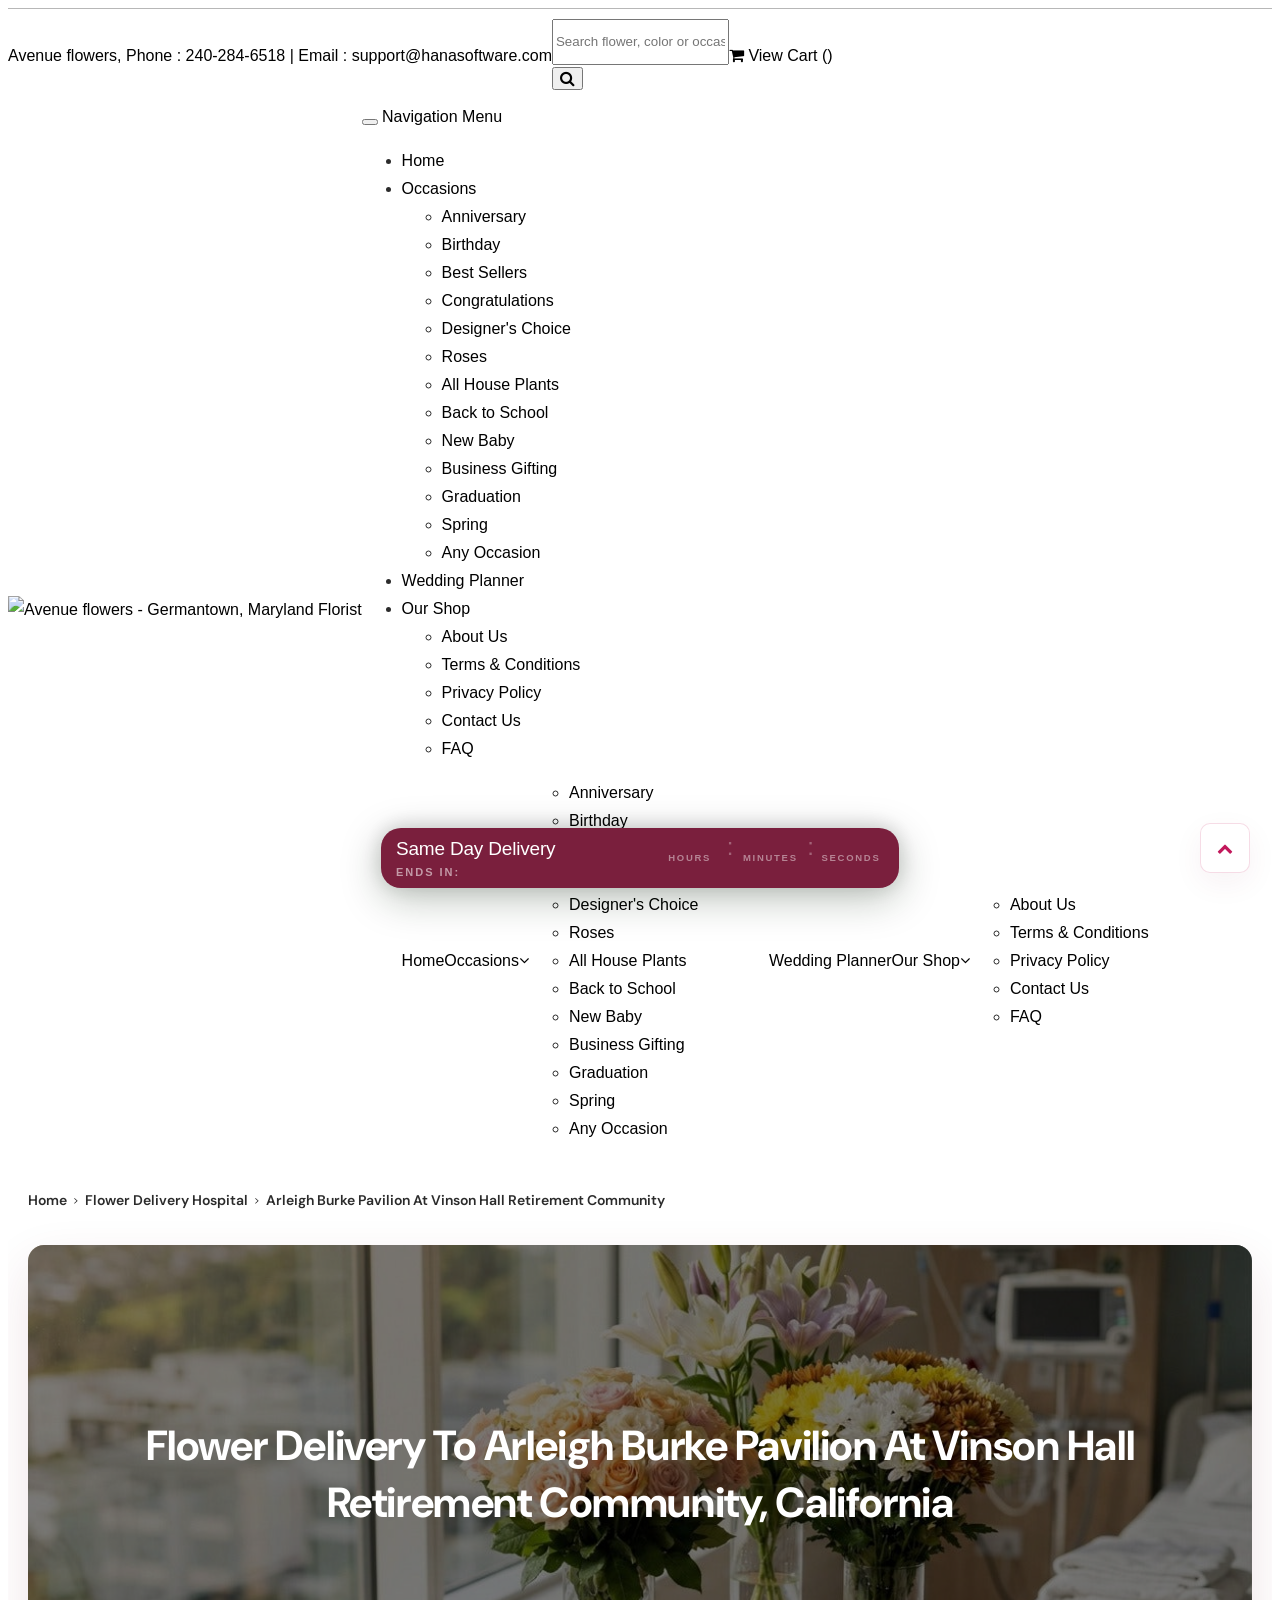
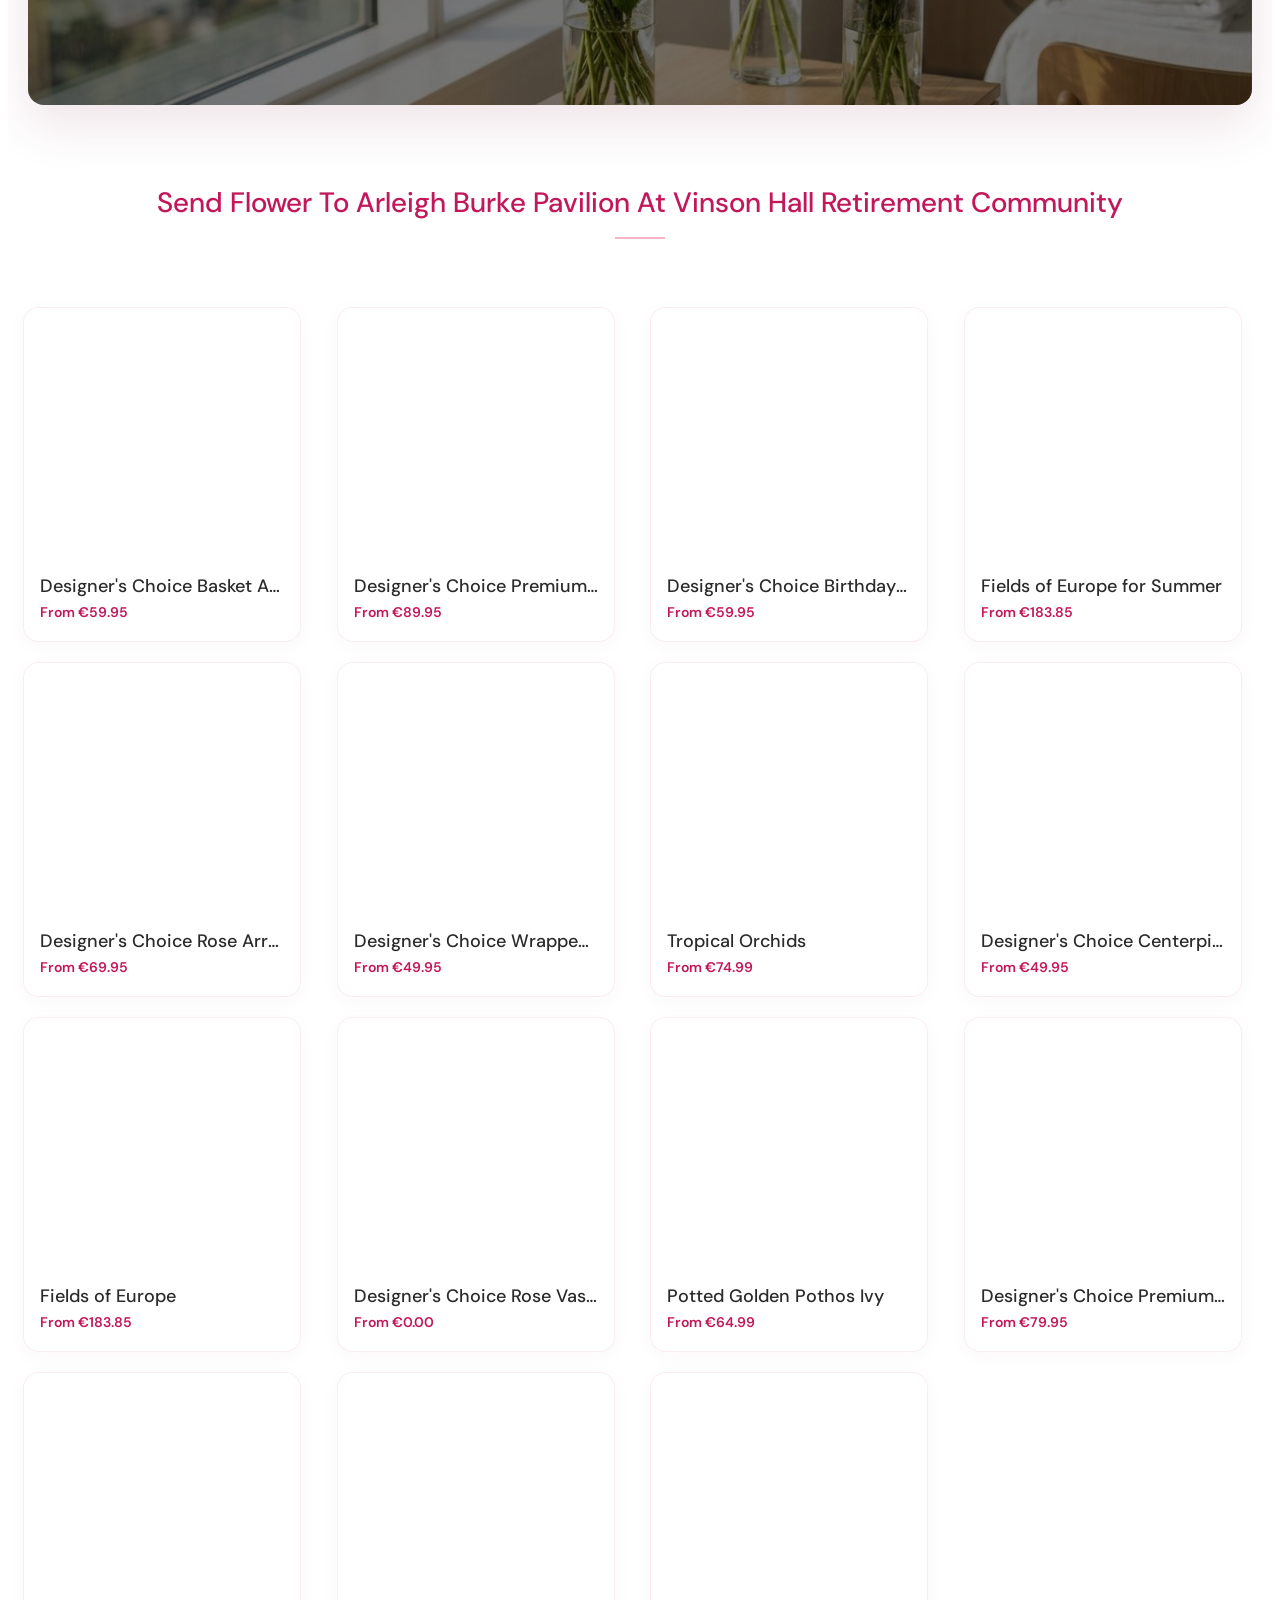
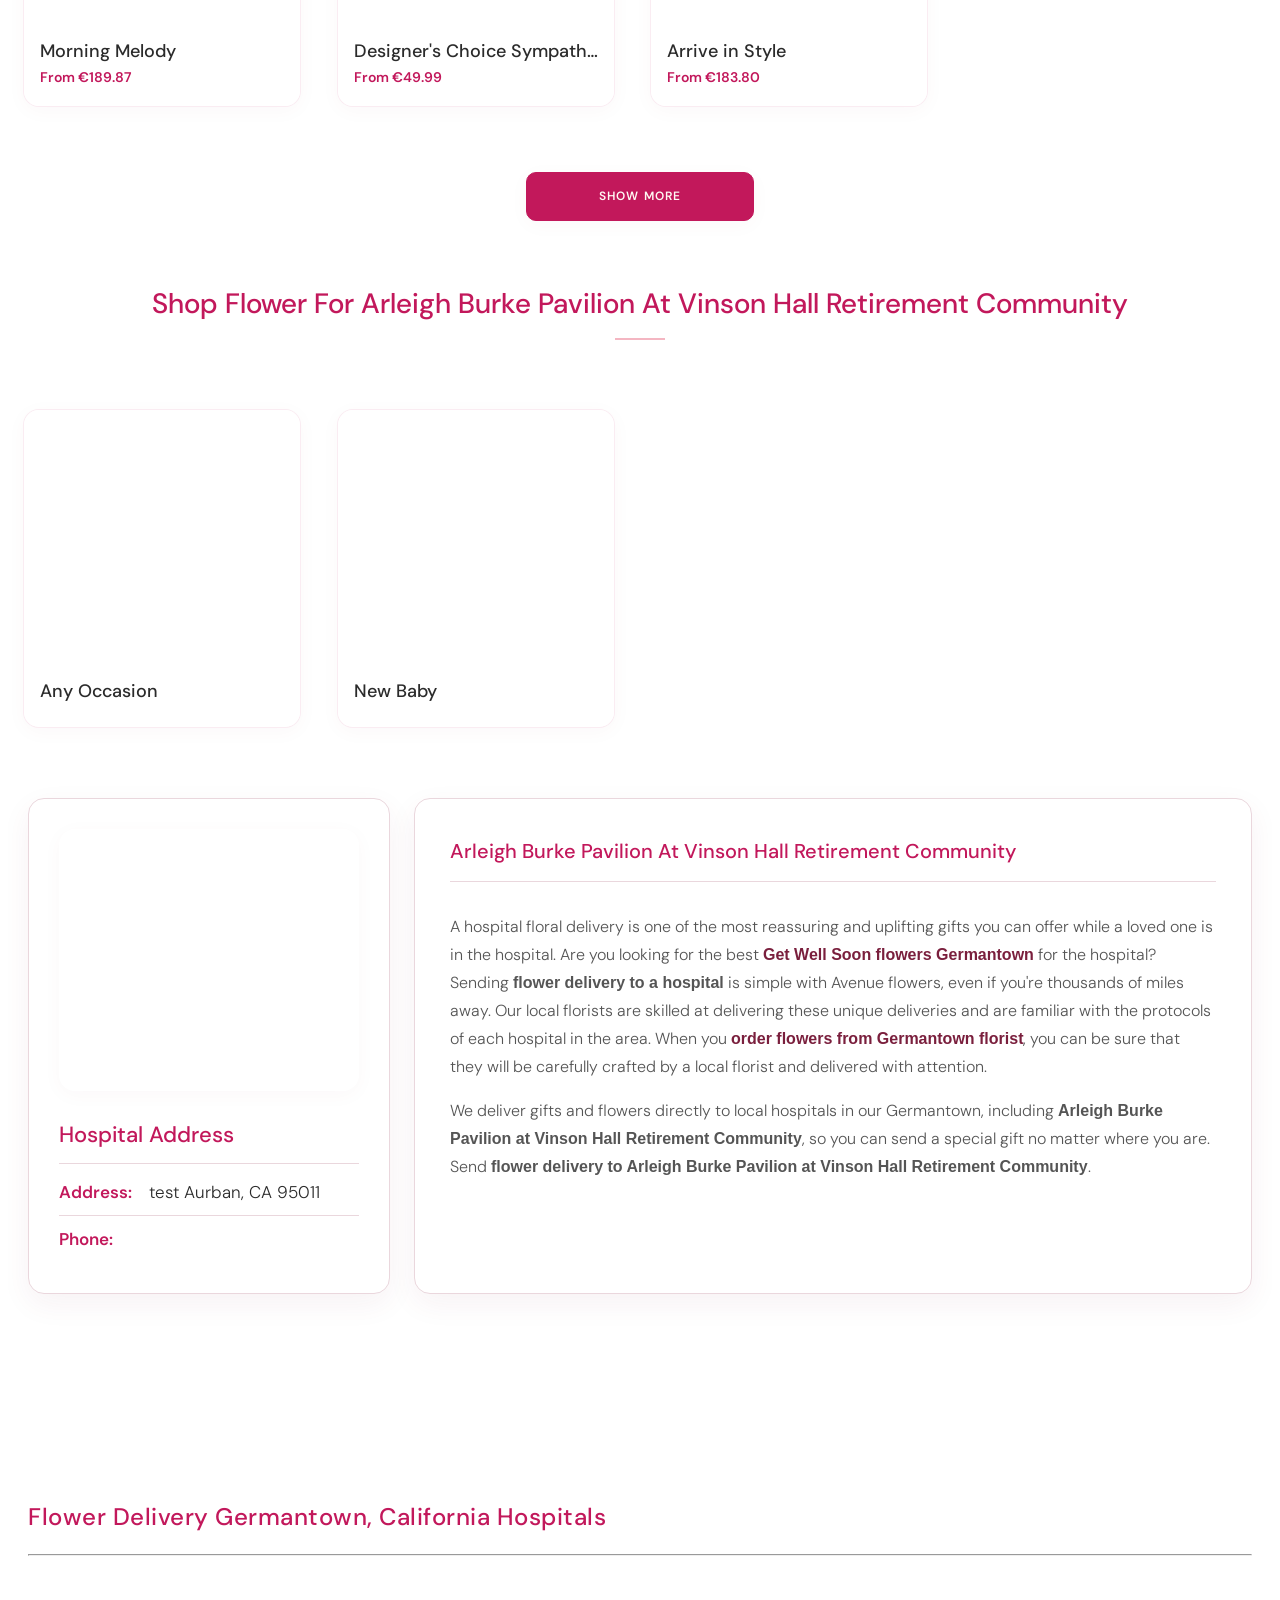
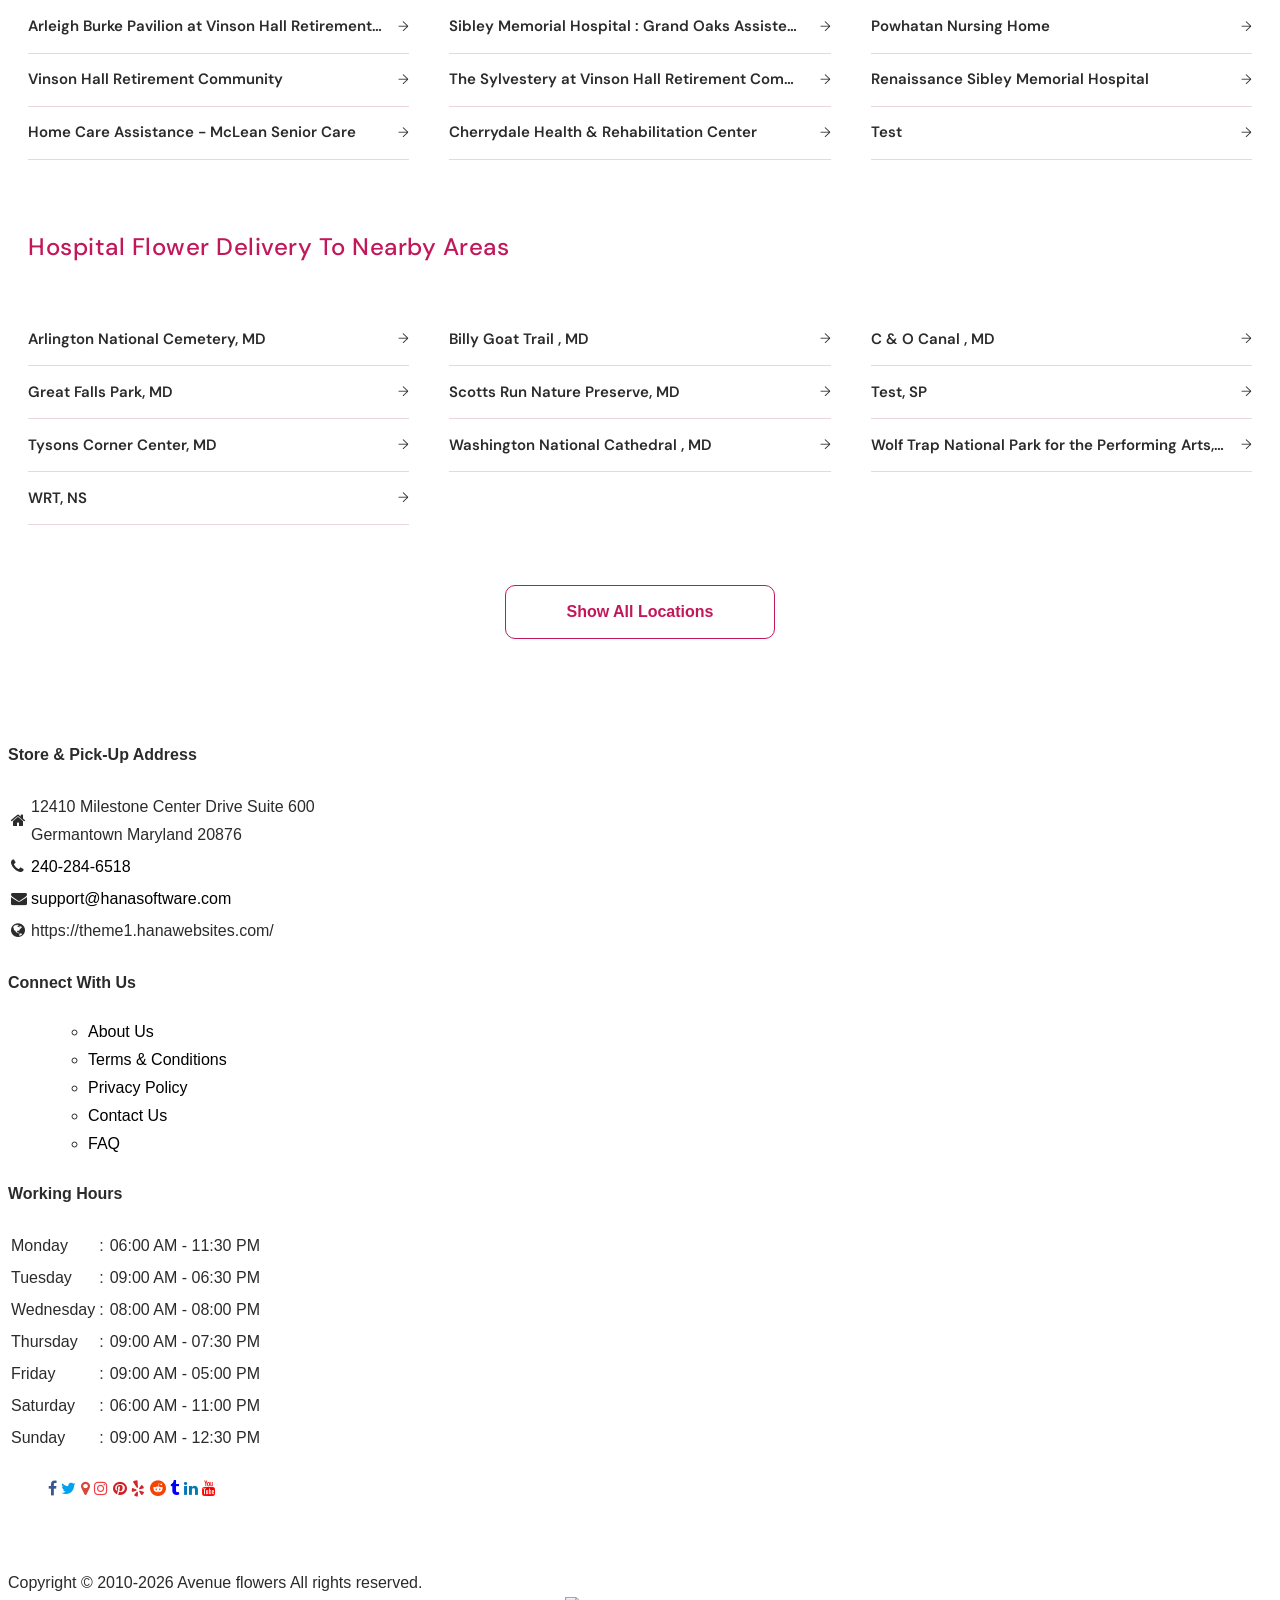
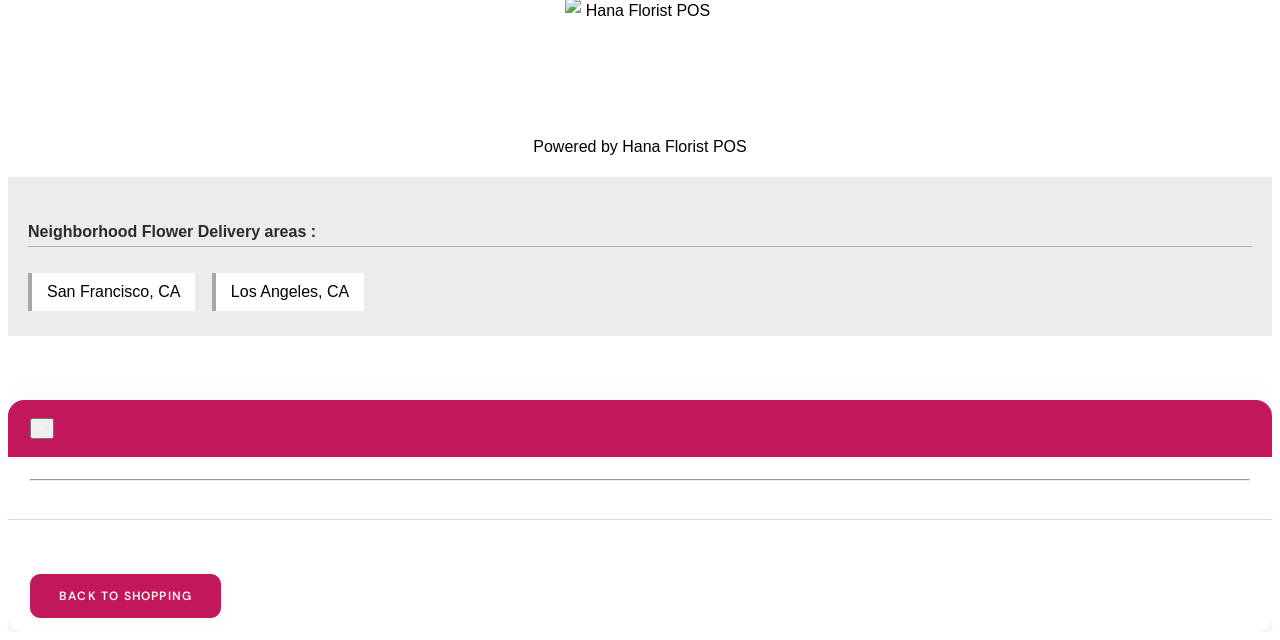
==== commit 6b3bdba3: "Update HospitalDelivery.html" ====
--- a/HospitalDelivery.html
+++ b/HospitalDelivery.html
@@ -3348,7 +3348,7 @@
     }
     .qbc b {
         display: block;
-        text-align: center;
+        /* text-align: center; */
         font-size: 19px;
         margin: 5px 0;
         color: #E91E63;
--- a/HospitalDelivery.css
+++ b/HospitalDelivery.css
@@ -1572,7 +1572,7 @@
     background: rgb(122, 31, 61) !important;
     padding: 0 !important;
     border-radius: 20px !important;
-    max-width: 693px !important;
+    max-width: 518px !important;
     width: 100% !important;
     margin: 0 auto !important;
     position: relative !important;
